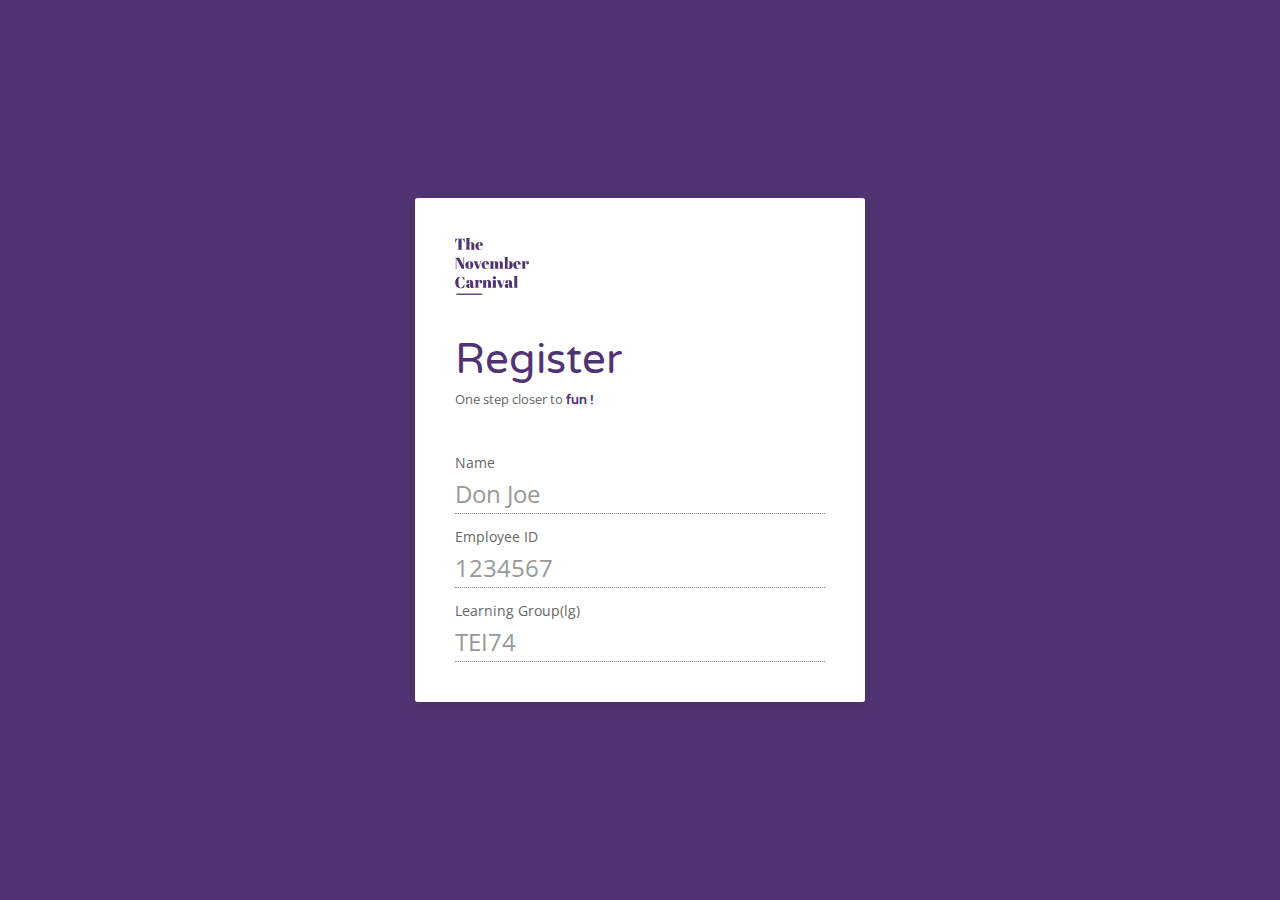
==== index.html @ 0bf536e1 "Auto-generated commit" ====
<!doctype html><html lang="en"><head><meta charset="utf-8"><title>The November Carnival</title><meta name="viewport" content="width=device-width,initial-scale=1"><link rel="manifest" href="assets/favicons/manifest.json"><link rel="apple-touch-icon" sizes="180x180" href="assets/favicons/apple-touch-icon.png"><link rel="icon" type="image/png" sizes="32x32" href="assets/favicons/favicon-32x32.png"><link rel="icon" type="image/png" sizes="16x16" href="assets/favicons/favicon-16x16.png"><link rel="mask-icon" href="assets/favicons/safari-pinned-tab.svg" color="#ffffff"><meta name="apple-mobile-web-app-title" content="The November Carnival"><meta name="application-name" content="The November Carnival"><meta name="msapplication-TileColor" content="#533879"><meta name="msapplication-TileImage" content="assets/mstile-144x144.png"><meta name="theme-color" content="#533879"><base href="./"><link href="styles.c36668cfe9233a638088.bundle.css" rel="stylesheet"/></head><body><nc-root></nc-root><script type="text/javascript" src="inline.7b912795f9f4fcc328bb.bundle.js"></script><script type="text/javascript" src="polyfills.ad37cd45a71cb38eee76.bundle.js"></script><script type="text/javascript" src="scripts.a044835e3a3e271d23a9.bundle.js"></script><script type="text/javascript" src="main.7227c321c526da7ff3a1.bundle.js"></script></body></html>
---- styles.c36668cfe9233a638088.bundle.css ----
@import url(https://fonts.googleapis.com/css?family=Open+Sans|Varela+Round);html{font-family:-apple-system,BlinkMacSystemFont,Segoe UI,Roboto,Helvetica Neue,Arial,sans-serif;font-size:16px;font-weight:400;line-height:1.5;-webkit-text-size-adjust:100%;-ms-text-size-adjust:100%;background:#fff;color:#666}body{margin:0}a{background-color:transparent;-webkit-text-decoration-skip:objects}a:active,a:hover{outline:0}.nc-link,a{color:#1e87f0;text-decoration:none;cursor:pointer}.nc-link:hover,a:hover{color:#0f6ecd;text-decoration:underline}abbr[title]{border-bottom:none;text-decoration:underline;text-decoration:underline dotted}b,strong{font-weight:inherit;font-weight:bolder}:not(pre)>code,:not(pre)>kbd,:not(pre)>samp{font-size:.875rem;font-family:Consolas,monaco,monospace;color:#f0506e;white-space:nowrap;padding:2px 6px;background:#f8f8f8}em{color:#f0506e}ins{text-decoration:none}ins,mark{background:#ffd;color:#666}q{font-style:italic}small{font-size:80%}sub,sup{font-size:75%;line-height:0;position:relative;vertical-align:baseline}sup{top:-.5em}sub{bottom:-.25em}audio,canvas,iframe,img,svg,video{vertical-align:middle}audio,canvas,img,video{max-width:100%;height:auto;box-sizing:border-box}img{border-style:none}svg:not(:root){overflow:hidden}address,dl,fieldset,figure,ol,p,pre,ul{margin:0 0 20px 0}*+address,*+dl,*+fieldset,*+figure,*+ol,*+p,*+pre,*+ul{margin-top:20px}.nc-h1,.nc-h2,.nc-h3,.nc-h4,.nc-h5,.nc-h6,h1,h2,h3,h4,h5,h6{margin:0 0 20px 0;font-family:-apple-system,BlinkMacSystemFont,Segoe UI,Roboto,Helvetica Neue,Arial,sans-serif;font-weight:400;color:#333;text-transform:none}*+.nc-h1,*+.nc-h2,*+.nc-h3,*+.nc-h4,*+.nc-h5,*+.nc-h6,*+h1,*+h2,*+h3,*+h4,*+h5,*+h6{margin-top:40px}.nc-h1,h1{font-size:2.625rem;line-height:1.2}.nc-h2,h2{font-size:2rem;line-height:1.3}.nc-h3,h3{font-size:1.5rem;line-height:1.4}.nc-h4,h4{font-size:1.25rem;line-height:1.4}.nc-h5,h5{font-size:16px;line-height:1.4}.nc-h6,h6{font-size:.875rem;line-height:1.4}ol,ul{padding-left:30px}ol>li>ol,ol>li>ul,ul>li>ol,ul>li>ul{margin:0}dt{font-weight:700}dd{margin-left:0}.nc-hr,hr{box-sizing:content-box;height:0;overflow:visible;text-align:inherit;margin:0 0 20px 0;border:0;border-top:1px solid #e5e5e5}*+.nc-hr,*+hr{margin-top:20px}address{font-style:normal}blockquote{margin:0 0 20px 0;font-size:1.25rem;line-height:1.5;font-style:italic;color:#333}*+blockquote{margin-top:20px}blockquote p:last-of-type{margin-bottom:0}blockquote footer{margin-top:10px;font-size:.875rem;line-height:1.5;color:#666}blockquote footer:before{content:"\2014   "}pre{font:.875rem/1.5 Consolas,monaco,monospace;color:#666;-moz-tab-size:4;-o-tab-size:4;tab-size:4;overflow:auto;padding:10px;border:1px solid #e5e5e5;border-radius:3px;background:#fff}pre code{font-family:Consolas,monaco,monospace}::-moz-selection{background:#39f;color:#fff;text-shadow:none}::selection{background:#39f;color:#fff;text-shadow:none}article,aside,details,figcaption,figure,footer,header,main,nav,section,summary{display:block}progress{vertical-align:baseline}[hidden],template{display:none}iframe{border:0}a,area,button,input,label,select,summary,textarea{-ms-touch-action:manipulation;touch-action:manipulation}.var-media-s:before{content:"640px"}.var-media-m:before{content:"960px"}.var-media-l:before{content:"1200px"}.var-media-xl:before{content:"1600px"}.nc-link-muted a,a.nc-link-muted{color:#999}.nc-link-muted a:hover,a.nc-link-muted:hover{color:#666}.nc-link-text a:not(:hover),a.nc-link-text:not(:hover){color:inherit!important}.nc-link-text a:hover,a.nc-link-text:hover{color:#999}.nc-link-reset a,.nc-link-reset a:hover,a.nc-link-reset,a.nc-link-reset:hover{color:inherit!important;text-decoration:none!important}.nc-heading-primary{font-size:2.625rem;line-height:1.2}@media (min-width:960px){.nc-heading-primary{font-size:3.75rem;line-height:1.1}}.nc-heading-hero{font-size:4rem;line-height:1.1}@media (min-width:640px){.nc-heading-hero{font-size:6rem;line-height:1}}@media (min-width:960px){.nc-heading-hero{font-size:8rem;line-height:1}}.nc-heading-divider{padding-bottom:10px;border-bottom:1px solid #e5e5e5}.nc-heading-bullet{position:relative}.nc-heading-bullet:before{content:"";display:inline-block;position:relative;top:-0.1em;vertical-align:middle;height:.9em;margin-right:10px;border-left:5px solid #e5e5e5}.nc-heading-line{overflow:hidden}.nc-heading-line>*{display:inline-block;position:relative}.nc-heading-line>:after,.nc-heading-line>:before{content:"";position:absolute;top:calc(50% - 0.5px);width:2000px;border-bottom:1px solid #e5e5e5}.nc-heading-line>:before{right:100%;margin-right:.6em}.nc-heading-line>:after{left:100%;margin-left:.6em}[class*=nc-divider]{border:none;margin-bottom:20px}*+[class*=nc-divider]{margin-top:20px}.nc-divider-icon{position:relative;height:20px;background-image:url("data:image/svg+xml;charset=UTF-8,%3Csvg%20width%3D%2220%22%20height%3D%2220%22%20viewBox%3D%220%200%2020%2020%22%20xmlns%3D%22http%3A%2F%2Fwww.w3.org%2F2000%2Fsvg%22%3E%0A%20%20%20%20%3Ccircle%20fill%3D%22none%22%20stroke%3D%22%23e5e5e5%22%20stroke-width%3D%222%22%20cx%3D%2210%22%20cy%3D%2210%22%20r%3D%227%22%3E%3C%2Fcircle%3E%0A%3C%2Fsvg%3E%0A");background-repeat:no-repeat;background-position:50% 50%}.nc-divider-icon:after,.nc-divider-icon:before{content:"";position:absolute;top:50%;max-width:calc(50% - 25px);border-bottom:1px solid #e5e5e5}.nc-divider-icon:before{right:calc(50% + 25px);width:100%}.nc-divider-icon:after{left:calc(50% + 25px);width:100%}.nc-divider-small{line-height:0}.nc-divider-small:after{content:"";display:inline-block;width:100px;max-width:100%;border-top:1px solid #e5e5e5;vertical-align:top}.nc-list{padding:0;list-style:none}.nc-list>li:after,.nc-list>li:before{content:"";display:table}.nc-list>li:after{clear:both}.nc-list>li>:last-child{margin-bottom:0}.nc-list ul{margin:0;padding-left:30px;list-style:none}.nc-list>li:nth-child(n+2),.nc-list>li>ul{margin-top:10px}.nc-list-divider>li:nth-child(n+2){margin-top:10px;padding-top:10px;border-top:1px solid #e5e5e5}.nc-list-striped>li{padding:10px 10px}.nc-list-striped>li:nth-of-type(odd){border-top:1px solid #e5e5e5;border-bottom:1px solid #e5e5e5;background:#f8f8f8}.nc-list-striped>li:nth-child(n+2){margin-top:0}.nc-list-bullet>li{position:relative;padding-left:calc(1.5em + 10px)}.nc-list-bullet>li:before{content:"";position:absolute;top:0;left:0;width:1.5em;height:1.5em;background-image:url("data:image/svg+xml;charset=UTF-8,%3Csvg%20width%3D%226%22%20height%3D%226%22%20viewBox%3D%220%200%206%206%22%20xmlns%3D%22http%3A%2F%2Fwww.w3.org%2F2000%2Fsvg%22%3E%0A%20%20%20%20%3Ccircle%20fill%3D%22%23666%22%20cx%3D%223%22%20cy%3D%223%22%20r%3D%223%22%3E%3C%2Fcircle%3E%0A%3C%2Fsvg%3E");background-repeat:no-repeat;background-position:50% 50%;float:left}.nc-list-large>li:nth-child(n+2),.nc-list-large>li>ul{margin-top:20px}.nc-list-large.nc-list-divider>li:nth-child(n+2){margin-top:20px;padding-top:20px}.nc-list-large.nc-list-striped>li{padding:20px 10px}.nc-list-large.nc-list-striped>li:nth-of-type(odd){border-top:1px solid #e5e5e5;border-bottom:1px solid #e5e5e5}.nc-list-large.nc-list-striped>li:nth-child(n+2){margin-top:0}.nc-description-list>dt{color:#333;font-size:.875rem;font-weight:400;text-transform:uppercase}.nc-description-list>dt:nth-child(n+2){margin-top:20px}.nc-description-list-divider>dt:nth-child(n+2){margin-top:20px;padding-top:20px;border-top:1px solid #e5e5e5}.nc-table{border-collapse:collapse;border-spacing:0;width:100%;margin-bottom:20px}*+.nc-table{margin-top:20px}.nc-table th{padding:16px 12px;text-align:left;vertical-align:bottom;font-size:.875rem;font-weight:400;color:#999;text-transform:uppercase}.nc-table td{padding:16px 12px;vertical-align:top}.nc-table td>:last-child{margin-bottom:0}.nc-table tfoot{font-size:.875rem}.nc-table caption{font-size:.875rem;text-align:left;color:#999}.nc-table>tr.nc-active,.nc-table tbody tr.nc-active{background:#ffd}.nc-table-middle,.nc-table-middle td{vertical-align:middle!important}.nc-table-divider>:first-child>tr:not(:first-child),.nc-table-divider>:not(:first-child)>tr,.nc-table-divider>tr:not(:first-child){border-top:1px solid #e5e5e5}.nc-table-striped>tr:nth-of-type(odd),.nc-table-striped tbody tr:nth-of-type(odd){background:#f8f8f8;border-top:1px solid #e5e5e5;border-bottom:1px solid #e5e5e5}.nc-table-hover>tr:hover,.nc-table-hover tbody tr:hover{background:#ffd}.nc-table-small td,.nc-table-small th{padding:10px 12px}.nc-table-justify td:first-child,.nc-table-justify th:first-child{padding-left:0}.nc-table-justify td:last-child,.nc-table-justify th:last-child{padding-right:0}.nc-table-shrink{width:1px}.nc-table-expand{min-width:300px}.nc-table-link{padding:0!important}.nc-table-link>a{display:block;padding:16px 12px}.nc-table-small .nc-table-link>a{padding:10px 12px}@media (max-width:959px){.nc-table-responsive,.nc-table-responsive tbody,.nc-table-responsive td,.nc-table-responsive th,.nc-table-responsive tr{display:block}.nc-table-responsive thead{display:none}.nc-table-responsive td,.nc-table-responsive th{width:auto!important;max-width:none!important;min-width:0!important;overflow:visible!important;white-space:normal!important}.nc-table-responsive .nc-table-link:not(:first-child)>a,.nc-table-responsive td:not(:first-child):not(.nc-table-link),.nc-table-responsive th:not(:first-child):not(.nc-table-link){padding-top:5px!important}.nc-table-responsive .nc-table-link:not(:last-child)>a,.nc-table-responsive td:not(:last-child):not(.nc-table-link),.nc-table-responsive th:not(:last-child):not(.nc-table-link){padding-bottom:5px!important}.nc-table-justify.nc-table-responsive td,.nc-table-justify.nc-table-responsive th{padding-left:0;padding-right:0}}.nc-table tbody tr{transition:background-color .1s linear}.nc-icon{margin:0;border:none;border-radius:0;overflow:visible;font:inherit;color:inherit;text-transform:none;padding:0;background-color:transparent;display:inline-block;fill:currentcolor;line-height:0}button.nc-icon:not(:disabled){cursor:pointer}.nc-icon::-moz-focus-inner{border:0;padding:0}.nc-icon [FILL*="#"]:not(.nc-preserve),.nc-icon [fill*="#"]:not(.nc-preserve){fill:currentcolor}.nc-icon [STROKE*="#"]:not(.nc-preserve),.nc-icon [stroke*="#"]:not(.nc-preserve){stroke:currentcolor}.nc-icon>*{-webkit-transform:translate(0);transform:translate(0)}.nc-icon-image{width:20px;height:20px;background-position:50% 50%;background-repeat:no-repeat;background-size:contain;vertical-align:middle}.nc-icon-link{color:#999}.nc-icon-link:focus,.nc-icon-link:hover{color:#666;outline:0}.nc-active>.nc-icon-link,.nc-icon-link:active{color:#595959}.nc-icon-button{box-sizing:border-box;width:36px;height:36px;border-radius:500px;background:#f8f8f8;color:#999;vertical-align:middle;display:-ms-inline-flexbox;display:-webkit-inline-box;display:inline-flex;-ms-flex-pack:center;-webkit-box-pack:center;justify-content:center;-ms-flex-align:center;-webkit-box-align:center;align-items:center;transition:.1s ease-in-out;transition-property:color,background-color}.nc-icon-button:focus,.nc-icon-button:hover{background-color:#ebebeb;color:#666;outline:0}.nc-active>.nc-icon-button,.nc-icon-button:active{background-color:#dfdfdf;color:#666}.nc-range{box-sizing:border-box;margin:0;vertical-align:middle;max-width:100%;width:100%;-webkit-appearance:none;background:0 0;padding:0}.nc-range:focus{outline:0}.nc-range::-moz-focus-outer{border:none}.nc-range::-ms-track{height:15px;background:0 0;border-color:transparent;color:transparent}.nc-range:not(:disabled)::-webkit-slider-thumb{cursor:pointer}.nc-range:not(:disabled)::-moz-range-thumb{cursor:pointer}.nc-range:not(:disabled)::-ms-thumb{cursor:pointer}.nc-range::-webkit-slider-thumb{-webkit-appearance:none;margin-top:-7px;height:15px;width:15px;border-radius:500px;background:#fff;border:1px solid #ccc}.nc-range::-moz-range-thumb{border:none;height:15px;width:15px;border-radius:500px;background:#fff;border:1px solid #ccc}.nc-range::-ms-thumb{margin-top:0;border:none;height:15px;width:15px;border-radius:500px;background:#fff;border:1px solid #ccc}.nc-range::-ms-tooltip{display:none}.nc-range::-webkit-slider-runnable-track{height:3px;background:#ebebeb;border-radius:500px}.nc-range:active::-webkit-slider-runnable-track,.nc-range:focus::-webkit-slider-runnable-track{background:#d2d2d2}.nc-range::-moz-range-track{height:3px;background:#ebebeb;border-radius:500px}.nc-range:focus::-moz-range-track{background:#d2d2d2}.nc-range::-ms-fill-lower,.nc-range::-ms-fill-upper{height:3px;background:#ebebeb;border-radius:500px}.nc-range:focus::-ms-fill-lower,.nc-range:focus::-ms-fill-upper{background:#d2d2d2}.nc-checkbox,.nc-input,.nc-radio,.nc-select,.nc-textarea{box-sizing:border-box;margin:0;border-radius:0;font:inherit}.nc-input{overflow:visible}.nc-select{text-transform:none}.nc-select optgroup{font:inherit;font-weight:700}.nc-textarea{overflow:auto}.nc-input[type=search]::-webkit-search-cancel-button,.nc-input[type=search]::-webkit-search-decoration{-webkit-appearance:none}.nc-input[type=number]::-webkit-inner-spin-button,.nc-input[type=number]::-webkit-outer-spin-button{height:auto}.nc-input::-moz-placeholder,.nc-textarea::-moz-placeholder{opacity:1}.nc-checkbox,.nc-radio{padding:0}.nc-checkbox:not(:disabled),.nc-radio:not(:disabled){cursor:pointer}.nc-fieldset{border:none;margin:0;padding:0}.nc-input,.nc-textarea{-webkit-appearance:none}.nc-input,.nc-select,.nc-textarea{max-width:100%;width:100%;border:0 none;padding:0 10px;background:#fff;color:#666;border:1px solid #e5e5e5;transition:.2s ease-in-out;transition-property:color,background-color,border}.nc-input,.nc-select:not([multiple]):not([size]){height:40px;vertical-align:middle;display:inline-block}.nc-input:not(input),.nc-select:not(select){line-height:38px}.nc-select[multiple],.nc-select[size],.nc-textarea{padding-top:4px;padding-bottom:4px;vertical-align:top}.nc-input:focus,.nc-select:focus,.nc-textarea:focus{outline:0;background-color:#fff;color:#666;border-color:#1e87f0}.nc-input:disabled,.nc-select:disabled,.nc-textarea:disabled{background-color:#f8f8f8;color:#999;border-color:#e5e5e5}.nc-input:-ms-input-placeholder{color:#999!important}.nc-input::-moz-placeholder{color:#999}.nc-input::-webkit-input-placeholder{color:#999}.nc-textarea:-ms-input-placeholder{color:#999!important}.nc-textarea::-moz-placeholder{color:#999}.nc-textarea::-webkit-input-placeholder{color:#999}.nc-form-small{font-size:.875rem}.nc-form-small:not(textarea):not([multiple]):not([size]){height:30px;padding-left:8px;padding-right:8px}.nc-form-small:not(select):not(input):not(textarea){line-height:28px}.nc-form-large{font-size:1.25rem}.nc-form-large:not(textarea):not([multiple]):not([size]){height:55px;padding-left:12px;padding-right:12px}.nc-form-large:not(select):not(input):not(textarea){line-height:53px}.nc-form-danger,.nc-form-danger:focus{color:#f0506e;border-color:#f0506e}.nc-form-success,.nc-form-success:focus{color:#32d296;border-color:#32d296}.nc-form-blank{background:0 0;border-color:transparent}.nc-form-blank:focus{border-color:#e5e5e5;border-style:dashed}input.nc-form-width-xsmall{width:50px}select.nc-form-width-xsmall{width:75px}.nc-form-width-small{width:130px}.nc-form-width-medium{width:200px}.nc-form-width-large{width:500px}.nc-select:not([multiple]):not([size]){-webkit-appearance:none;-moz-appearance:none;padding-right:20px;background-image:url("data:image/svg+xml;charset=UTF-8,%3Csvg%20width%3D%2224%22%20height%3D%2216%22%20viewBox%3D%220%200%2024%2016%22%20xmlns%3D%22http%3A%2F%2Fwww.w3.org%2F2000%2Fsvg%22%3E%0A%20%20%20%20%3Cpolygon%20fill%3D%22%23666%22%20points%3D%2212%201%209%206%2015%206%22%3E%3C%2Fpolygon%3E%0A%20%20%20%20%3Cpolygon%20fill%3D%22%23666%22%20points%3D%2212%2013%209%208%2015%208%22%3E%3C%2Fpolygon%3E%0A%3C%2Fsvg%3E%0A");background-repeat:no-repeat;background-position:100% 50%}.nc-select:not([multiple]):not([size])::-ms-expand{display:none}.nc-select:not([multiple]):not([size]):disabled{background-image:url("data:image/svg+xml;charset=UTF-8,%3Csvg%20width%3D%2224%22%20height%3D%2216%22%20viewBox%3D%220%200%2024%2016%22%20xmlns%3D%22http%3A%2F%2Fwww.w3.org%2F2000%2Fsvg%22%3E%0A%20%20%20%20%3Cpolygon%20fill%3D%22%23999%22%20points%3D%2212%201%209%206%2015%206%22%3E%3C%2Fpolygon%3E%0A%20%20%20%20%3Cpolygon%20fill%3D%22%23999%22%20points%3D%2212%2013%209%208%2015%208%22%3E%3C%2Fpolygon%3E%0A%3C%2Fsvg%3E%0A")}.nc-checkbox,.nc-radio{display:inline-block;height:16px;width:16px;overflow:hidden;margin-top:-4px;vertical-align:middle;-webkit-appearance:none;-moz-appearance:none;background-color:transparent;background-repeat:no-repeat;background-position:50% 50%;border:1px solid #ccc;transition:.2s ease-in-out;transition-property:background-color,border}.nc-radio{border-radius:50%}.nc-checkbox:focus,.nc-radio:focus{outline:0;border-color:#1e87f0}.nc-checkbox:checked,.nc-checkbox:indeterminate,.nc-radio:checked{background-color:#1e87f0;border-color:transparent}.nc-checkbox:checked:focus,.nc-checkbox:indeterminate:focus,.nc-radio:checked:focus{background-color:#0e6dcd}.nc-radio:checked{background-image:url("data:image/svg+xml;charset=UTF-8,%3Csvg%20width%3D%2216%22%20height%3D%2216%22%20viewBox%3D%220%200%2016%2016%22%20xmlns%3D%22http%3A%2F%2Fwww.w3.org%2F2000%2Fsvg%22%3E%0A%20%20%20%20%3Ccircle%20fill%3D%22%23fff%22%20cx%3D%228%22%20cy%3D%228%22%20r%3D%222%22%3E%3C%2Fcircle%3E%0A%3C%2Fsvg%3E")}.nc-checkbox:checked{background-image:url("data:image/svg+xml;charset=UTF-8,%3Csvg%20width%3D%2214%22%20height%3D%2211%22%20viewBox%3D%220%200%2014%2011%22%20xmlns%3D%22http%3A%2F%2Fwww.w3.org%2F2000%2Fsvg%22%3E%0A%20%20%20%20%3Cpolygon%20fill%3D%22%23fff%22%20points%3D%2212%201%205%207.5%202%205%201%205.5%205%2010%2013%201.5%22%2F%3E%0A%3C%2Fsvg%3E")}.nc-checkbox:indeterminate{background-image:url("data:image/svg+xml;charset=UTF-8,%3Csvg%20width%3D%2216%22%20height%3D%2216%22%20viewBox%3D%220%200%2016%2016%22%20xmlns%3D%22http%3A%2F%2Fwww.w3.org%2F2000%2Fsvg%22%3E%0A%20%20%20%20%3Crect%20fill%3D%22%23fff%22%20x%3D%223%22%20y%3D%228%22%20width%3D%2210%22%20height%3D%221%22%3E%3C%2Frect%3E%0A%3C%2Fsvg%3E")}.nc-checkbox:disabled,.nc-radio:disabled{background-color:#f8f8f8;border-color:#e5e5e5}.nc-radio:disabled:checked{background-image:url("data:image/svg+xml;charset=UTF-8,%3Csvg%20width%3D%2216%22%20height%3D%2216%22%20viewBox%3D%220%200%2016%2016%22%20xmlns%3D%22http%3A%2F%2Fwww.w3.org%2F2000%2Fsvg%22%3E%0A%20%20%20%20%3Ccircle%20fill%3D%22%23999%22%20cx%3D%228%22%20cy%3D%228%22%20r%3D%222%22%3E%3C%2Fcircle%3E%0A%3C%2Fsvg%3E")}.nc-checkbox:disabled:checked{background-image:url("data:image/svg+xml;charset=UTF-8,%3Csvg%20width%3D%2214%22%20height%3D%2211%22%20viewBox%3D%220%200%2014%2011%22%20xmlns%3D%22http%3A%2F%2Fwww.w3.org%2F2000%2Fsvg%22%3E%0A%20%20%20%20%3Cpolygon%20fill%3D%22%23999%22%20points%3D%2212%201%205%207.5%202%205%201%205.5%205%2010%2013%201.5%22%2F%3E%0A%3C%2Fsvg%3E")}.nc-checkbox:disabled:indeterminate{background-image:url("data:image/svg+xml;charset=UTF-8,%3Csvg%20width%3D%2216%22%20height%3D%2216%22%20viewBox%3D%220%200%2016%2016%22%20xmlns%3D%22http%3A%2F%2Fwww.w3.org%2F2000%2Fsvg%22%3E%0A%20%20%20%20%3Crect%20fill%3D%22%23999%22%20x%3D%223%22%20y%3D%228%22%20width%3D%2210%22%20height%3D%221%22%3E%3C%2Frect%3E%0A%3C%2Fsvg%3E")}.nc-legend{width:100%;color:inherit;padding:0;font-size:1.5rem;line-height:1.4}.nc-form-custom{display:inline-block;position:relative;max-width:100%;vertical-align:middle}.nc-form-custom input[type=file],.nc-form-custom select{position:absolute;top:0;z-index:1;width:100%;height:100%;left:0;-webkit-appearance:none;opacity:0;cursor:pointer}.nc-form-custom input[type=file]{font-size:500px;overflow:hidden}.nc-form-label{color:#333;font-size:.875rem}.nc-form-stacked .nc-form-label{display:block;margin-bottom:5px}@media (max-width:959px){.nc-form-horizontal .nc-form-label{display:block;margin-bottom:5px}}@media (min-width:960px){.nc-form-horizontal .nc-form-label{width:200px;margin-top:7px;float:left}.nc-form-horizontal .nc-form-controls{margin-left:215px}.nc-form-horizontal .nc-form-controls-text{padding-top:7px}}.nc-form-icon{position:absolute;top:0;bottom:0;left:0;width:40px;display:-ms-inline-flexbox;display:-webkit-inline-box;display:inline-flex;-ms-flex-pack:center;-webkit-box-pack:center;justify-content:center;-ms-flex-align:center;-webkit-box-align:center;align-items:center;color:#999}.nc-form-icon:hover{color:#666}.nc-form-icon:not(a):not(button):not(input){pointer-events:none}.nc-form-icon:not(.nc-form-icon-flip)+.nc-input{padding-left:40px}.nc-form-icon-flip{right:0;left:auto}.nc-form-icon-flip+.nc-input{padding-right:40px}.nc-button{margin:0;border:none;border-radius:0;overflow:visible;font:inherit;color:inherit;text-transform:none;display:inline-block;box-sizing:border-box;padding:0 30px;vertical-align:middle;font-size:.875rem;line-height:38px;text-align:center;text-decoration:none;text-transform:uppercase;transition:.1s ease-in-out;transition-property:color,background-color,border-color}.nc-button:not(:disabled){cursor:pointer}.nc-button::-moz-focus-inner{border:0;padding:0}.nc-button:hover{text-decoration:none}.nc-button:focus{outline:0}.nc-button-default{background-color:transparent;color:#333;border:1px solid #e5e5e5}.nc-button-default:focus,.nc-button-default:hover{background-color:transparent;color:#333;border-color:#b2b2b2}.nc-button-default.nc-active,.nc-button-default:active{background-color:transparent;color:#333;border-color:#999}.nc-button-primary{background-color:#1e87f0;color:#fff;border:1px solid transparent}.nc-button-primary:focus,.nc-button-primary:hover{background-color:#0f7ae5;color:#fff}.nc-button-primary.nc-active,.nc-button-primary:active{background-color:#0e6dcd;color:#fff}.nc-button-secondary{background-color:#222;color:#fff;border:1px solid transparent}.nc-button-secondary:focus,.nc-button-secondary:hover{background-color:#151515;color:#fff}.nc-button-secondary.nc-active,.nc-button-secondary:active{background-color:#080808;color:#fff}.nc-button-danger{background-color:#f0506e;color:#fff;border:1px solid transparent}.nc-button-danger:focus,.nc-button-danger:hover{background-color:#ee395b;color:#fff}.nc-button-danger.nc-active,.nc-button-danger:active{background-color:#ec2147;color:#fff}.nc-button-danger:disabled,.nc-button-default:disabled,.nc-button-primary:disabled,.nc-button-secondary:disabled{background-color:transparent;color:#999;border-color:#e5e5e5}.nc-button-small{padding:0 15px;line-height:28px;font-size:.875rem}.nc-button-large{padding:0 40px;line-height:53px;font-size:.875rem}.nc-button-text{padding:0;line-height:1.5;background:0 0;color:#333;position:relative}.nc-button-text:before{content:"";position:absolute;bottom:0;left:0;right:100%;border-bottom:1px solid #333;transition:right .3s ease-out}.nc-button-text:focus,.nc-button-text:hover{color:#333}.nc-button-text:focus:before,.nc-button-text:hover:before{right:0}.nc-button-text:disabled{color:#999}.nc-button-text:disabled:before{display:none}.nc-button-link{padding:0;line-height:1.5;background:0 0;color:#1e87f0}.nc-button-link:focus,.nc-button-link:hover{color:#0f6ecd;text-decoration:underline}.nc-button-link:disabled{color:#999;text-decoration:none}.nc-button-group{display:-ms-inline-flexbox;display:-webkit-inline-box;display:inline-flex;vertical-align:middle;position:relative}.nc-button-group>.nc-button:nth-child(n+2),.nc-button-group>div:nth-child(n+2) .nc-button{margin-left:-1px}.nc-button-group .nc-button.nc-active,.nc-button-group .nc-button:active,.nc-button-group .nc-button:focus,.nc-button-group .nc-button:hover{position:relative;z-index:1}.nc-section{box-sizing:border-box;padding-top:40px;padding-bottom:40px}@media (min-width:960px){.nc-section{padding-top:70px;padding-bottom:70px}}.nc-section:after,.nc-section:before{content:"";display:table}.nc-section:after{clear:both}.nc-section>:last-child{margin-bottom:0}.nc-section-xsmall{padding-top:20px;padding-bottom:20px}.nc-section-small{padding-top:40px;padding-bottom:40px}.nc-section-large{padding-top:70px;padding-bottom:70px}@media (min-width:960px){.nc-section-large{padding-top:140px;padding-bottom:140px}}.nc-section-xlarge{padding-top:140px;padding-bottom:140px}@media (min-width:960px){.nc-section-xlarge{padding-top:210px;padding-bottom:210px}}.nc-section-default{background:#fff}.nc-section-muted{background:#f8f8f8}.nc-section-primary{background:#1e87f0}.nc-section-secondary{background:#222}.nc-container{box-sizing:content-box;max-width:1200px;margin-left:auto;margin-right:auto;padding-left:15px;padding-right:15px}@media (min-width:640px){.nc-container{padding-left:30px;padding-right:30px}}@media (min-width:960px){.nc-container{padding-left:40px;padding-right:40px}}.nc-container:after,.nc-container:before{content:"";display:table}.nc-container:after{clear:both}.nc-container>:last-child{margin-bottom:0}.nc-container .nc-container{padding-left:0;padding-right:0}.nc-container-small{max-width:900px}.nc-container-large{max-width:1600px}.nc-container-expand{max-width:none}.nc-grid{display:-ms-flexbox;display:-webkit-box;display:flex;-ms-flex-wrap:wrap;flex-wrap:wrap;margin:0;padding:0;list-style:none}.nc-grid>*{margin:0}.nc-grid>*>:last-child{margin-bottom:0}.nc-grid{margin-left:-30px}.nc-grid>*{padding-left:30px}*+.nc-grid-margin,.nc-grid+.nc-grid,.nc-grid>.nc-grid-margin{margin-top:30px}@media (min-width:1200px){.nc-grid{margin-left:-40px}.nc-grid>*{padding-left:40px}*+.nc-grid-margin,.nc-grid+.nc-grid,.nc-grid>.nc-grid-margin{margin-top:40px}}.nc-grid-small{margin-left:-15px}.nc-grid-small>*{padding-left:15px}*+.nc-grid-margin-small,.nc-grid+.nc-grid-small,.nc-grid-small>.nc-grid-margin{margin-top:15px}.nc-grid-medium{margin-left:-30px}.nc-grid-medium>*{padding-left:30px}*+.nc-grid-margin-medium,.nc-grid+.nc-grid-medium,.nc-grid-medium>.nc-grid-margin{margin-top:30px}.nc-grid-large{margin-left:-40px}.nc-grid-large>*{padding-left:40px}*+.nc-grid-margin-large,.nc-grid+.nc-grid-large,.nc-grid-large>.nc-grid-margin{margin-top:40px}@media (min-width:1200px){.nc-grid-large{margin-left:-70px}.nc-grid-large>*{padding-left:70px}*+.nc-grid-margin-large,.nc-grid+.nc-grid-large,.nc-grid-large>.nc-grid-margin{margin-top:70px}}.nc-grid-collapse{margin-left:0}.nc-grid-collapse>*{padding-left:0}.nc-grid+.nc-grid-collapse,.nc-grid-collapse>.nc-grid-margin{margin-top:0}.nc-grid-divider>*{position:relative}.nc-grid-divider>:not(.nc-first-column):before{content:"";position:absolute;top:0;bottom:0;border-left:1px solid #e5e5e5}.nc-grid-divider.nc-grid-stack>.nc-grid-margin:before{content:"";position:absolute;left:0;right:0;border-top:1px solid #e5e5e5}.nc-grid-divider{margin-left:-60px}.nc-grid-divider>*{padding-left:60px}.nc-grid-divider>:not(.nc-first-column):before{left:30px}.nc-grid-divider.nc-grid-stack>.nc-grid-margin{margin-top:60px}.nc-grid-divider.nc-grid-stack>.nc-grid-margin:before{top:-30px;left:60px}@media (min-width:1200px){.nc-grid-divider{margin-left:-80px}.nc-grid-divider>*{padding-left:80px}.nc-grid-divider>:not(.nc-first-column):before{left:40px}.nc-grid-divider.nc-grid-stack>.nc-grid-margin{margin-top:80px}.nc-grid-divider.nc-grid-stack>.nc-grid-margin:before{top:-40px;left:80px}}.nc-grid-divider.nc-grid-small{margin-left:-30px}.nc-grid-divider.nc-grid-small>*{padding-left:30px}.nc-grid-divider.nc-grid-small>:not(.nc-first-column):before{left:15px}.nc-grid-divider.nc-grid-small.nc-grid-stack>.nc-grid-margin{margin-top:30px}.nc-grid-divider.nc-grid-small.nc-grid-stack>.nc-grid-margin:before{top:-15px;left:30px}.nc-grid-divider.nc-grid-medium{margin-left:-60px}.nc-grid-divider.nc-grid-medium>*{padding-left:60px}.nc-grid-divider.nc-grid-medium>:not(.nc-first-column):before{left:30px}.nc-grid-divider.nc-grid-medium.nc-grid-stack>.nc-grid-margin{margin-top:60px}.nc-grid-divider.nc-grid-medium.nc-grid-stack>.nc-grid-margin:before{top:-30px;left:60px}.nc-grid-divider.nc-grid-large{margin-left:-80px}.nc-grid-divider.nc-grid-large>*{padding-left:80px}.nc-grid-divider.nc-grid-large>:not(.nc-first-column):before{left:40px}.nc-grid-divider.nc-grid-large.nc-grid-stack>.nc-grid-margin{margin-top:80px}.nc-grid-divider.nc-grid-large.nc-grid-stack>.nc-grid-margin:before{top:-40px;left:80px}@media (min-width:1200px){.nc-grid-divider.nc-grid-large{margin-left:-140px}.nc-grid-divider.nc-grid-large>*{padding-left:140px}.nc-grid-divider.nc-grid-large>:not(.nc-first-column):before{left:70px}.nc-grid-divider.nc-grid-large.nc-grid-stack>.nc-grid-margin{margin-top:140px}.nc-grid-divider.nc-grid-large.nc-grid-stack>.nc-grid-margin:before{top:-70px;left:140px}}.nc-grid-item-match,.nc-grid-match>*{display:-ms-flexbox;display:-webkit-box;display:flex;-ms-flex-wrap:wrap;flex-wrap:wrap}.nc-grid-item-match>:not([class*=nc-width]),.nc-grid-match>*>:not([class*=nc-width]){box-sizing:border-box;width:100%;-ms-flex:auto;-webkit-box-flex:1;flex:auto}.nc-tile{position:relative;box-sizing:border-box;padding-left:15px;padding-right:15px;padding-top:40px;padding-bottom:40px}@media (min-width:640px){.nc-tile{padding-left:30px;padding-right:30px}}@media (min-width:960px){.nc-tile{padding-left:40px;padding-right:40px;padding-top:70px;padding-bottom:70px}}.nc-tile:after,.nc-tile:before{content:"";display:table}.nc-tile:after{clear:both}.nc-tile>:last-child{margin-bottom:0}.nc-tile-xsmall{padding-top:20px;padding-bottom:20px}.nc-tile-small{padding-top:40px;padding-bottom:40px}.nc-tile-large{padding-top:70px;padding-bottom:70px}@media (min-width:960px){.nc-tile-large{padding-top:140px;padding-bottom:140px}}.nc-tile-xlarge{padding-top:140px;padding-bottom:140px}@media (min-width:960px){.nc-tile-xlarge{padding-top:210px;padding-bottom:210px}}.nc-tile-default{background:#fff}.nc-tile-muted{background:#f8f8f8}.nc-tile-primary{background:#1e87f0}.nc-tile-secondary{background:#222}.nc-card{position:relative;box-sizing:border-box;transition:box-shadow .1s ease-in-out}.nc-card-body{padding:30px 30px}.nc-card-footer,.nc-card-header{padding:15px 30px}@media (min-width:1200px){.nc-card-body{padding:40px 40px}.nc-card-footer,.nc-card-header{padding:20px 40px}}.nc-card-body:after,.nc-card-body:before,.nc-card-footer:after,.nc-card-footer:before,.nc-card-header:after,.nc-card-header:before{content:"";display:table}.nc-card-body:after,.nc-card-footer:after,.nc-card-header:after{clear:both}.nc-card-body>:last-child,.nc-card-footer>:last-child,.nc-card-header>:last-child{margin-bottom:0}.nc-card-title{font-size:1.5rem;line-height:1.4}.nc-card-badge{position:absolute;top:30px;right:30px;z-index:1}.nc-card-badge:first-child+*{margin-top:0}.nc-card-hover:not(.nc-card-default):not(.nc-card-primary):not(.nc-card-secondary):hover{background:#fff;box-shadow:0 14px 25px rgba(0,0,0,.16)}.nc-card-default{background:#fff;color:#666;box-shadow:0 5px 15px rgba(0,0,0,.08)}.nc-card-default .nc-card-title{color:#333}.nc-card-default.nc-card-hover:hover{background-color:#fff;box-shadow:0 14px 25px rgba(0,0,0,.16)}.nc-card-default .nc-card-header{border-bottom:1px solid #e5e5e5}.nc-card-default .nc-card-footer{border-top:1px solid #e5e5e5}.nc-card-primary{background:#1e87f0;color:#fff;box-shadow:0 5px 15px rgba(0,0,0,.08)}.nc-card-primary .nc-card-title{color:#fff}.nc-card-primary.nc-card-hover:hover{background-color:#1e87f0;box-shadow:0 14px 25px rgba(0,0,0,.16)}.nc-card-secondary{background:#222;color:#fff;box-shadow:0 5px 15px rgba(0,0,0,.08)}.nc-card-secondary .nc-card-title{color:#fff}.nc-card-secondary.nc-card-hover:hover{background-color:#222;box-shadow:0 14px 25px rgba(0,0,0,.16)}.nc-card-small.nc-card-body,.nc-card-small .nc-card-body{padding:20px 20px}.nc-card-small .nc-card-footer,.nc-card-small .nc-card-header{padding:13px 20px}@media (min-width:1200px){.nc-card-large.nc-card-body,.nc-card-large .nc-card-body{padding:70px 70px}.nc-card-large .nc-card-footer,.nc-card-large .nc-card-header{padding:35px 70px}}.nc-card-body .nc-nav-default{margin:-15px -30px}.nc-card-title+.nc-nav-default{margin-top:0}.nc-card-body .nc-nav-default .nc-nav-divider,.nc-card-body .nc-nav-default .nc-nav-header,.nc-card-body .nc-nav-default>li>a{padding-left:30px;padding-right:30px}.nc-card-body .nc-nav-default .nc-nav-sub{padding-left:45px}@media (min-width:1200px){.nc-card-body .nc-nav-default{margin:-25px -40px}.nc-card-title+.nc-nav-default{margin-top:0}.nc-card-body .nc-nav-default .nc-nav-divider,.nc-card-body .nc-nav-default .nc-nav-header,.nc-card-body .nc-nav-default>li>a{padding-left:40px;padding-right:40px}.nc-card-body .nc-nav-default .nc-nav-sub{padding-left:55px}}.nc-card-small .nc-nav-default{margin:-5px -20px}.nc-card-small .nc-card-title+.nc-nav-default{margin-top:0}.nc-card-small .nc-nav-default .nc-nav-divider,.nc-card-small .nc-nav-default .nc-nav-header,.nc-card-small .nc-nav-default>li>a{padding-left:20px;padding-right:20px}.nc-card-small .nc-nav-default .nc-nav-sub{padding-left:35px}@media (min-width:1200px){.nc-card-large .nc-nav-default{margin:-55px -70px}.nc-card-large .nc-card-title+.nc-nav-default{margin-top:0}}.nc-close{color:#999;transition:.1s ease-in-out;transition-property:color,opacity}.nc-close:focus,.nc-close:hover{color:#666;outline:0}.nc-spinner>*{-webkit-animation:nc-spinner-rotate 1.4s linear infinite;animation:nc-spinner-rotate 1.4s linear infinite}@-webkit-keyframes nc-spinner-rotate{0%{-webkit-transform:rotate(0)}to{-webkit-transform:rotate(270deg)}}@keyframes nc-spinner-rotate{0%{-webkit-transform:rotate(0);transform:rotate(0)}to{-webkit-transform:rotate(270deg);transform:rotate(270deg)}}.nc-spinner>*>*{stroke-dasharray:88px;stroke-dashoffset:0;-webkit-transform-origin:center;transform-origin:center;-webkit-animation:nc-spinner-dash 1.4s ease-in-out infinite;animation:nc-spinner-dash 1.4s ease-in-out infinite;stroke-width:1;stroke-linecap:round}@-webkit-keyframes nc-spinner-dash{0%{stroke-dashoffset:88px}50%{stroke-dashoffset:22px;-webkit-transform:rotate(135deg)}to{stroke-dashoffset:88px;-webkit-transform:rotate(450deg)}}@keyframes nc-spinner-dash{0%{stroke-dashoffset:88px}50%{stroke-dashoffset:22px;-webkit-transform:rotate(135deg);transform:rotate(135deg)}to{stroke-dashoffset:88px;-webkit-transform:rotate(450deg);transform:rotate(450deg)}}.nc-totop{padding:5px;color:#999;transition:color .1s ease-in-out}.nc-totop:focus,.nc-totop:hover{color:#666;outline:0}.nc-totop:active{color:#333}.nc-marker{padding:5px;background:#222;color:#fff;border-radius:500px}.nc-marker:focus,.nc-marker:hover{color:#fff;outline:0}.nc-alert{position:relative;margin-bottom:20px;padding:15px 29px 15px 15px;background:#f8f8f8;color:#666}*+.nc-alert{margin-top:20px}.nc-alert>:last-child{margin-bottom:0}.nc-alert-close{position:absolute;top:20px;right:15px;color:inherit;opacity:.4}.nc-alert-close:first-child+*{margin-top:0}.nc-alert-close:focus,.nc-alert-close:hover{color:inherit;opacity:.8}.nc-alert-primary{background:#d8eafc;color:#1e87f0}.nc-alert-success{background:#edfbf6;color:#32d296}.nc-alert-warning{background:#fff6ee;color:#faa05a}.nc-alert-danger{background:#fef4f6;color:#f0506e}.nc-alert h1,.nc-alert h2,.nc-alert h3,.nc-alert h4,.nc-alert h5,.nc-alert h6{color:inherit}.nc-alert a:not([class]),.nc-alert a:not([class]):hover{color:inherit;text-decoration:underline}.nc-badge{box-sizing:border-box;min-width:22px;height:22px;line-height:22px;padding:0 5px;border-radius:500px;vertical-align:middle;background:#1e87f0;color:#fff;font-size:.875rem;display:-ms-inline-flexbox;display:-webkit-inline-box;display:inline-flex;-ms-flex-pack:center;-webkit-box-pack:center;justify-content:center;-ms-flex-align:center;-webkit-box-align:center;align-items:center}.nc-badge:focus,.nc-badge:hover{color:#fff;text-decoration:none;outline:0}.nc-label{display:inline-block;padding:0 10px;background:#1e87f0;line-height:1.5;font-size:.875rem;color:#fff;vertical-align:middle;white-space:nowrap;border-radius:2px;text-transform:uppercase}.nc-label-success{background-color:#32d296;color:#fff}.nc-label-warning{background-color:#faa05a;color:#fff}.nc-label-danger{background-color:#f0506e;color:#fff}.nc-overlay{padding:30px 30px}.nc-overlay>:last-child{margin-bottom:0}.nc-overlay-default{background:hsla(0,0%,100%,.8)}.nc-overlay-primary{background:rgba(34,34,34,.8)}.nc-article:after,.nc-article:before{content:"";display:table}.nc-article:after{clear:both}.nc-article>:last-child{margin-bottom:0}.nc-article+.nc-article{margin-top:70px}.nc-article-title{font-size:2.625rem;line-height:1.2}.nc-article-meta{font-size:.875rem;line-height:1.4;color:#999}.nc-article-meta a{color:#999}.nc-article-meta a:hover{color:#666;text-decoration:none}.nc-comment-header{margin-bottom:20px}.nc-comment-body:after,.nc-comment-body:before,.nc-comment-header:after,.nc-comment-header:before{content:"";display:table}.nc-comment-body:after,.nc-comment-header:after{clear:both}.nc-comment-body>:last-child,.nc-comment-header>:last-child{margin-bottom:0}.nc-comment-title{font-size:1.25rem;line-height:1.4}.nc-comment-meta{font-size:.875rem;line-height:1.4;color:#999}.nc-comment-list{padding:0;list-style:none}.nc-comment-list>:nth-child(n+2){margin-top:70px}.nc-comment-list .nc-comment~ul{margin:70px 0 0 0;padding-left:30px;list-style:none}@media (min-width:960px){.nc-comment-list .nc-comment~ul{padding-left:100px}}.nc-comment-list .nc-comment~ul>:nth-child(n+2){margin-top:70px}.nc-comment-primary{padding:30px;background-color:#f8f8f8}.nc-search{display:inline-block;position:relative;max-width:100%;margin:0}.nc-search-input::-webkit-search-cancel-button,.nc-search-input::-webkit-search-decoration{-webkit-appearance:none}.nc-search-input::-moz-placeholder{opacity:1}.nc-search-input{box-sizing:border-box;margin:0;border-radius:0;font:inherit;overflow:visible;-webkit-appearance:none;vertical-align:middle;width:100%;border:none;color:#666}.nc-search-input:focus{outline:0}.nc-search-input:-ms-input-placeholder{color:#999!important}.nc-search-input::-moz-placeholder{color:#999}.nc-search-input::-webkit-input-placeholder{color:#999}.nc-search-icon:focus{outline:0}.nc-search .nc-search-icon{position:absolute;top:0;bottom:0;left:0;display:-ms-inline-flexbox;display:-webkit-inline-box;display:inline-flex;-ms-flex-pack:center;-webkit-box-pack:center;justify-content:center;-ms-flex-align:center;-webkit-box-align:center;align-items:center;color:#999}.nc-search .nc-search-icon:hover{color:#999}.nc-search .nc-search-icon:not(a):not(button):not(input){pointer-events:none}.nc-search .nc-search-icon-flip{right:0;left:auto}.nc-search-default{width:180px}.nc-search-default .nc-search-input{height:40px;padding-left:6px;padding-right:6px;background:0 0;border:1px solid #e5e5e5}.nc-search-default .nc-search-input:focus{background-color:transparent}.nc-search-default .nc-search-icon{width:40px}.nc-search-default .nc-search-icon:not(.nc-search-icon-flip)+.nc-search-input{padding-left:40px}.nc-search-default .nc-search-icon-flip+.nc-search-input{padding-right:40px}.nc-search-navbar{width:400px}.nc-search-navbar .nc-search-input{height:40px;background:0 0;font-size:1.5rem}.nc-search-navbar .nc-search-icon{width:40px}.nc-search-navbar .nc-search-icon:not(.nc-search-icon-flip)+.nc-search-input{padding-left:40px}.nc-search-navbar .nc-search-icon-flip+.nc-search-input{padding-right:40px}.nc-search-large{width:500px}.nc-search-large .nc-search-input{height:80px;background:0 0;font-size:2.625rem}.nc-search-large .nc-search-icon{width:80px}.nc-search-large .nc-search-icon:not(.nc-search-icon-flip)+.nc-search-input{padding-left:80px}.nc-search-large .nc-search-icon-flip+.nc-search-input{padding-right:80px}.nc-search-toggle{color:#999}.nc-search-toggle:focus,.nc-search-toggle:hover{color:#666}.nc-nav,.nc-nav ul{margin:0;padding:0;list-style:none}.nc-nav li>a{display:block;text-decoration:none}.nc-nav li>a:focus{outline:0}.nc-nav>li>a{padding:5px 0}ul.nc-nav-sub{padding:5px 0 5px 15px}.nc-nav-sub ul{padding-left:15px}.nc-nav-sub a{padding:2px 0}.nc-nav-parent-icon>.nc-parent>a:after{content:"";width:1.5em;height:1.5em;float:right;background-image:url("data:image/svg+xml;charset=UTF-8,%3Csvg%20width%3D%2214%22%20height%3D%2214%22%20viewBox%3D%220%200%2014%2014%22%20xmlns%3D%22http%3A%2F%2Fwww.w3.org%2F2000%2Fsvg%22%3E%0A%20%20%20%20%3Cpolyline%20fill%3D%22none%22%20stroke%3D%22%23666%22%20stroke-width%3D%221.1%22%20points%3D%2210%201%204%207%2010%2013%22%3E%3C%2Fpolyline%3E%0A%3C%2Fsvg%3E");background-repeat:no-repeat;background-position:50% 50%}.nc-nav-parent-icon>.nc-parent.nc-open>a:after{background-image:url("data:image/svg+xml;charset=UTF-8,%3Csvg%20width%3D%2214%22%20height%3D%2214%22%20viewBox%3D%220%200%2014%2014%22%20xmlns%3D%22http%3A%2F%2Fwww.w3.org%2F2000%2Fsvg%22%3E%0A%20%20%20%20%3Cpolyline%20fill%3D%22none%22%20stroke%3D%22%23666%22%20stroke-width%3D%221.1%22%20points%3D%221%204%207%2010%2013%204%22%3E%3C%2Fpolyline%3E%0A%3C%2Fsvg%3E")}.nc-nav-header{padding:5px 0;text-transform:uppercase;font-size:.875rem}.nc-nav-header:not(:first-child){margin-top:20px}.nc-nav-divider{margin:5px 0}.nc-nav-default{font-size:.875rem}.nc-nav-default>li>a{color:#999}.nc-nav-default>li>a:focus,.nc-nav-default>li>a:hover{color:#666}.nc-nav-default .nc-nav-header,.nc-nav-default>li.nc-active>a{color:#333}.nc-nav-default .nc-nav-divider{border-top:1px solid #e5e5e5}.nc-nav-default .nc-nav-sub a{color:#999}.nc-nav-default .nc-nav-sub a:focus,.nc-nav-default .nc-nav-sub a:hover{color:#666}.nc-nav-primary>li>a{font-size:1.5rem;line-height:1.5;color:#999}.nc-nav-primary>li>a:focus,.nc-nav-primary>li>a:hover{color:#666}.nc-nav-primary .nc-nav-header,.nc-nav-primary>li.nc-active>a{color:#333}.nc-nav-primary .nc-nav-divider{border-top:1px solid #e5e5e5}.nc-nav-primary .nc-nav-sub a{color:#999}.nc-nav-primary .nc-nav-sub a:focus,.nc-nav-primary .nc-nav-sub a:hover{color:#666}.nc-nav-center{text-align:center}.nc-nav-center .nc-nav-sub,.nc-nav-center .nc-nav-sub ul{padding-left:0}.nc-nav-center.nc-nav-parent-icon>.nc-parent>a:after{position:absolute}.nc-navbar{display:-ms-flexbox;display:-webkit-box;display:flex;position:relative}.nc-navbar-container:not(.nc-navbar-transparent){background:#f8f8f8}.nc-navbar-container>:after,.nc-navbar-container>:before{display:none!important}.nc-navbar-center,.nc-navbar-center-left>*,.nc-navbar-center-right>*,.nc-navbar-left,.nc-navbar-right{display:-ms-flexbox;display:-webkit-box;display:flex;-ms-flex-align:center;-webkit-box-align:center;align-items:center}.nc-navbar-right{margin-left:auto}.nc-navbar-center:only-child{margin-left:auto;margin-right:auto;position:relative}.nc-navbar-center:not(:only-child){position:absolute;top:50%;left:50%;-webkit-transform:translate(-50%,-50%);transform:translate(-50%,-50%);z-index:990}.nc-navbar-center:not(:only-child) .nc-navbar-item,.nc-navbar-center:not(:only-child) .nc-navbar-nav>li>a,.nc-navbar-center:not(:only-child) .nc-navbar-toggle{white-space:nowrap}.nc-navbar-center-left,.nc-navbar-center-right{position:absolute;top:0}.nc-navbar-center-left{right:100%}.nc-navbar-center-right{left:100%}[class*=nc-navbar-center-] .nc-navbar-item,[class*=nc-navbar-center-] .nc-navbar-nav>li>a,[class*=nc-navbar-center-] .nc-navbar-toggle{white-space:nowrap}.nc-navbar-nav{display:-ms-flexbox;display:-webkit-box;display:flex;margin:0;padding:0;list-style:none}.nc-navbar-center:only-child,.nc-navbar-left,.nc-navbar-right{-ms-flex-wrap:wrap;flex-wrap:wrap}.nc-navbar-item,.nc-navbar-nav>li>a,.nc-navbar-toggle{display:-ms-flexbox;display:-webkit-box;display:flex;-ms-flex-pack:center;-webkit-box-pack:center;justify-content:center;-ms-flex-align:center;-webkit-box-align:center;align-items:center;box-sizing:border-box;height:80px;padding:0 15px;font-size:.875rem;font-family:-apple-system,BlinkMacSystemFont,Segoe UI,Roboto,Helvetica Neue,Arial,sans-serif;text-decoration:none}.nc-navbar-nav>li>a{color:#999;text-transform:uppercase;transition:.1s ease-in-out;transition-property:color,background-color}.nc-navbar-nav>li:hover>a,.nc-navbar-nav>li>a.nc-open,.nc-navbar-nav>li>a:focus{color:#666;outline:0}.nc-navbar-nav>li.nc-active>a,.nc-navbar-nav>li>a:active{color:#333}.nc-navbar-item{color:#666}.nc-navbar-toggle{color:#999}.nc-navbar-toggle.nc-open,.nc-navbar-toggle:focus,.nc-navbar-toggle:hover{color:#666;outline:0;text-decoration:none}.nc-navbar-subtitle{font-size:.875rem}.nc-navbar-dropdown{display:none;position:absolute;z-index:1020;box-sizing:border-box;width:200px;padding:25px;background:#fff;color:#666;box-shadow:0 5px 12px rgba(0,0,0,.15)}.nc-navbar-dropdown.nc-open{display:block}[class*=nc-navbar-dropdown-top]{margin-top:-15px}[class*=nc-navbar-dropdown-bottom]{margin-top:15px}[class*=nc-navbar-dropdown-left]{margin-left:-15px}[class*=nc-navbar-dropdown-right]{margin-left:15px}.nc-navbar-dropdown-grid{margin-left:-50px}.nc-navbar-dropdown-grid>*{padding-left:50px}.nc-navbar-dropdown-grid>.nc-grid-margin{margin-top:50px}.nc-navbar-dropdown-stack .nc-navbar-dropdown-grid>*{width:100%!important}.nc-navbar-dropdown-width-2:not(.nc-navbar-dropdown-stack){width:400px}.nc-navbar-dropdown-width-3:not(.nc-navbar-dropdown-stack){width:600px}.nc-navbar-dropdown-width-4:not(.nc-navbar-dropdown-stack){width:800px}.nc-navbar-dropdown-width-5:not(.nc-navbar-dropdown-stack){width:1000px}.nc-navbar-dropdown-dropbar{top:0!important;margin-top:0;margin-bottom:0;box-shadow:none}.nc-navbar-dropdown-nav{font-size:.875rem}.nc-navbar-dropdown-nav>li>a{color:#999}.nc-navbar-dropdown-nav>li>a:focus,.nc-navbar-dropdown-nav>li>a:hover{color:#666}.nc-navbar-dropdown-nav .nc-nav-header,.nc-navbar-dropdown-nav>li.nc-active>a{color:#333}.nc-navbar-dropdown-nav .nc-nav-divider{border-top:1px solid #e5e5e5}.nc-navbar-dropdown-nav .nc-nav-sub a{color:#999}.nc-navbar-dropdown-nav .nc-nav-sub a:focus,.nc-navbar-dropdown-nav .nc-nav-sub a:hover{color:#666}.nc-navbar-dropbar{position:relative;background:#fff;overflow:hidden}.nc-navbar-dropbar-slide{position:absolute;z-index:1020;left:0;right:0;box-shadow:0 5px 7px rgba(0,0,0,.05)}.nc-navbar-container>.nc-container .nc-navbar-left{margin-left:-15px;margin-right:-15px}.nc-navbar-container>.nc-container .nc-navbar-right{margin-right:-15px}.nc-navbar-dropdown-grid>*{position:relative}.nc-navbar-dropdown-grid>:not(.nc-first-column):before{content:"";position:absolute;top:0;bottom:0;left:25px;border-left:1px solid #e5e5e5}.nc-navbar-dropdown-grid.nc-grid-stack>.nc-grid-margin:before{content:"";position:absolute;top:-25px;left:50px;right:0;border-top:1px solid #e5e5e5}.nc-subnav{display:-ms-flexbox;display:-webkit-box;display:flex;-ms-flex-wrap:wrap;flex-wrap:wrap;margin-left:-20px;padding:0;list-style:none}.nc-subnav>*{-ms-flex:none;-webkit-box-flex:0;flex:none;padding-left:20px;position:relative}.nc-subnav>*>:first-child{display:block;color:#999;font-size:.875rem;text-transform:uppercase;transition:.1s ease-in-out;transition-property:color,background-color}.nc-subnav>*>a:focus,.nc-subnav>*>a:hover{color:#666;text-decoration:none;outline:0}.nc-subnav>.nc-active>a{color:#333}.nc-subnav-divider>*{display:-ms-flexbox;display:-webkit-box;display:flex;-ms-flex-align:center;-webkit-box-align:center;align-items:center}.nc-subnav-divider>:nth-child(n+2):not(.nc-first-column):before{content:"";height:1.5em;margin-left:0;margin-right:20px;border-left:1px solid #e5e5e5}.nc-subnav-pill>*>:first-child{padding:5px 10px;background:0 0;color:#999}.nc-subnav-pill>*>a:active,.nc-subnav-pill>*>a:focus,.nc-subnav-pill>*>a:hover{background-color:#f8f8f8;color:#666}.nc-subnav-pill>.nc-active>a{background-color:#1e87f0;color:#fff}.nc-subnav>.nc-disabled>a{color:#999}.nc-breadcrumb{display:-ms-flexbox;display:-webkit-box;display:flex;-ms-flex-wrap:wrap;flex-wrap:wrap;padding:0;list-style:none}.nc-breadcrumb>*{-ms-flex:none;-webkit-box-flex:0;flex:none}.nc-breadcrumb>*>*{display:inline-block;font-size:.875rem;color:#999}.nc-breadcrumb>*>:focus,.nc-breadcrumb>*>:hover{color:#666;text-decoration:none}.nc-breadcrumb>:last-child>*{color:#666}.nc-breadcrumb>:nth-child(n+2):not(.nc-first-column):before{content:"/";display:inline-block;margin:0 20px;color:#999}.nc-pagination{display:-ms-flexbox;display:-webkit-box;display:flex;-ms-flex-wrap:wrap;flex-wrap:wrap;margin-left:-20px;padding:0;list-style:none}.nc-pagination>*{-ms-flex:none;-webkit-box-flex:0;flex:none;padding-left:20px;position:relative}.nc-pagination>*>*{display:block;color:#999;transition:color .1s ease-in-out}.nc-pagination>*>:focus,.nc-pagination>*>:hover{color:#666;text-decoration:none}.nc-pagination>.nc-active>*{color:#666}.nc-pagination>.nc-disabled>*{color:#999}.nc-tab{display:-ms-flexbox;display:-webkit-box;display:flex;-ms-flex-wrap:wrap;flex-wrap:wrap;margin-left:-20px;padding:0;list-style:none;position:relative}.nc-tab:before{content:"";position:absolute;bottom:0;left:20px;right:0;border-bottom:1px solid #e5e5e5}.nc-tab>*{-ms-flex:none;-webkit-box-flex:0;flex:none;padding-left:20px;position:relative}.nc-tab>*>a{display:block;text-align:center;padding:5px 10px;color:#999;border-bottom:1px solid transparent;font-size:.875rem;text-transform:uppercase;transition:color .1s ease-in-out}.nc-tab>*>a:focus,.nc-tab>*>a:hover{color:#666;text-decoration:none}.nc-tab>.nc-active>a{color:#333;border-color:#1e87f0}.nc-tab>.nc-disabled>a{color:#999}.nc-tab-bottom:before{top:0;bottom:auto}.nc-tab-bottom>*>a{border-top:1px solid transparent;border-bottom:none}.nc-tab-left,.nc-tab-right{-ms-flex-direction:column;-webkit-box-orient:vertical;-webkit-box-direction:normal;flex-direction:column;margin-left:0}.nc-tab-left>*,.nc-tab-right>*{padding-left:0}.nc-tab-left:before{left:auto;right:0}.nc-tab-left:before,.nc-tab-right:before{top:0;bottom:0;border-left:1px solid #e5e5e5;border-bottom:none}.nc-tab-right:before{left:0;right:auto}.nc-tab-left>*>a{text-align:left;border-right:1px solid transparent;border-bottom:none}.nc-tab-right>*>a{text-align:left;border-left:1px solid transparent;border-bottom:none}.nc-tab .nc-dropdown{margin-left:30px}.nc-slidenav{padding:5px 10px;color:hsla(0,0%,40%,.5);transition:color .1s ease-in-out}.nc-slidenav:focus,.nc-slidenav:hover{color:hsla(0,0%,40%,.9);outline:0}.nc-slidenav:active{color:hsla(0,0%,40%,.5)}.nc-slidenav-large{padding:10px 10px}.nc-dotnav,.nc-slidenav-container{display:-ms-flexbox;display:-webkit-box;display:flex}.nc-dotnav{-ms-flex-wrap:wrap;flex-wrap:wrap;margin:0;padding:0;list-style:none;margin-left:-12px}.nc-dotnav>*{-ms-flex:none;-webkit-box-flex:0;flex:none;padding-left:12px}.nc-dotnav>*>*{display:block;box-sizing:border-box;width:10px;height:10px;border-radius:50%;background:0 0;text-indent:100%;overflow:hidden;white-space:nowrap;border:1px solid hsla(0,0%,40%,.4);transition:.2s ease-in-out;transition-property:background-color,border-color}.nc-dotnav>*>:focus,.nc-dotnav>*>:hover{background-color:hsla(0,0%,40%,.6);outline:0;border-color:transparent}.nc-dotnav>*>:active{background-color:hsla(0,0%,40%,.2);border-color:transparent}.nc-dotnav>.nc-active>*{background-color:hsla(0,0%,40%,.6);border-color:transparent}.nc-dotnav-vertical{-ms-flex-direction:column;-webkit-box-orient:vertical;-webkit-box-direction:normal;flex-direction:column;margin-left:0;margin-top:-12px}.nc-dotnav-vertical>*{padding-left:0;padding-top:12px}.nc-thumbnav{display:-ms-flexbox;display:-webkit-box;display:flex;-ms-flex-wrap:wrap;flex-wrap:wrap;margin:0;padding:0;list-style:none;margin-left:-15px}.nc-thumbnav>*{-ms-flex:none;-webkit-box-flex:0;flex:none;padding-left:15px}.nc-thumbnav>*>*{display:inline-block;position:relative}.nc-thumbnav>*>:after{content:"";position:absolute;top:0;bottom:0;left:0;right:0;background:hsla(0,0%,100%,.4);transition:background-color .1s ease-in-out}.nc-thumbnav>*>:focus,.nc-thumbnav>*>:hover{outline:0}.nc-thumbnav>*>:focus:after,.nc-thumbnav>*>:hover:after,.nc-thumbnav>.nc-active>:after{background-color:transparent}.nc-thumbnav-vertical{-ms-flex-direction:column;-webkit-box-orient:vertical;-webkit-box-direction:normal;flex-direction:column;margin-left:0;margin-top:-15px}.nc-thumbnav-vertical>*{padding-left:0;padding-top:15px}.nc-accordion{padding:0;list-style:none}.nc-accordion>:nth-child(n+2){margin-top:20px}.nc-accordion-title{margin:0;font-size:1.25rem;line-height:1.4;cursor:pointer;overflow:hidden}.nc-accordion-title:after{content:"";width:1.4em;height:1.4em;float:right;background-image:url("data:image/svg+xml;charset=UTF-8,%3Csvg%20width%3D%2213%22%20height%3D%2213%22%20viewBox%3D%220%200%2013%2013%22%20xmlns%3D%22http%3A%2F%2Fwww.w3.org%2F2000%2Fsvg%22%3E%0A%20%20%20%20%3Crect%20fill%3D%22%23666%22%20width%3D%2213%22%20height%3D%221%22%20x%3D%220%22%20y%3D%226%22%3E%3C%2Frect%3E%0A%20%20%20%20%3Crect%20fill%3D%22%23666%22%20width%3D%221%22%20height%3D%2213%22%20x%3D%226%22%20y%3D%220%22%3E%3C%2Frect%3E%0A%3C%2Fsvg%3E");background-repeat:no-repeat;background-position:50% 50%}.nc-open>.nc-accordion-title:after{background-image:url("data:image/svg+xml;charset=UTF-8,%3Csvg%20width%3D%2213%22%20height%3D%2213%22%20viewBox%3D%220%200%2013%2013%22%20xmlns%3D%22http%3A%2F%2Fwww.w3.org%2F2000%2Fsvg%22%3E%0A%20%20%20%20%3Crect%20fill%3D%22%23666%22%20width%3D%2213%22%20height%3D%221%22%20x%3D%220%22%20y%3D%226%22%3E%3C%2Frect%3E%0A%3C%2Fsvg%3E")}.nc-accordion-content{margin-top:20px}.nc-accordion-content:after,.nc-accordion-content:before{content:"";display:table}.nc-accordion-content:after{clear:both}.nc-accordion-content>:last-child{margin-bottom:0}.nc-drop{display:none;position:absolute;z-index:1020;box-sizing:border-box;width:300px}.nc-drop.nc-open{display:block}[class*=nc-drop-top]{margin-top:-20px}[class*=nc-drop-bottom]{margin-top:20px}[class*=nc-drop-left]{margin-left:-20px}[class*=nc-drop-right]{margin-left:20px}.nc-drop-stack .nc-drop-grid>*{width:100%!important}.nc-dropdown{display:none;position:absolute;z-index:1020;box-sizing:border-box;min-width:200px;padding:25px;background:#fff;color:#666;box-shadow:0 5px 12px rgba(0,0,0,.15)}.nc-dropdown.nc-open{display:block}.nc-dropdown-nav{white-space:nowrap;font-size:.875rem}.nc-dropdown-nav>li>a{color:#999}.nc-dropdown-nav>li.nc-active>a,.nc-dropdown-nav>li>a:focus,.nc-dropdown-nav>li>a:hover{color:#666}.nc-dropdown-nav .nc-nav-header{color:#333}.nc-dropdown-nav .nc-nav-divider{border-top:1px solid #e5e5e5}.nc-dropdown-nav .nc-nav-sub a{color:#999}.nc-dropdown-nav .nc-nav-sub a:focus,.nc-dropdown-nav .nc-nav-sub a:hover{color:#666}[class*=nc-dropdown-top]{margin-top:-10px}[class*=nc-dropdown-bottom]{margin-top:10px}[class*=nc-dropdown-left]{margin-left:-10px}[class*=nc-dropdown-right]{margin-left:10px}.nc-dropdown-stack .nc-dropdown-grid>*{width:100%!important}.nc-modal{display:none;position:fixed;top:0;right:0;bottom:0;left:0;z-index:1010;overflow-y:auto;-webkit-overflow-scrolling:touch;padding:15px 15px;background:rgba(0,0,0,.6);opacity:0;transition:opacity .15s linear}@media (min-width:640px){.nc-modal{padding:50px 30px}}@media (min-width:960px){.nc-modal{padding-left:40px;padding-right:40px}}.nc-modal.nc-open{opacity:1}.nc-modal-page{overflow:hidden}.nc-modal-dialog{position:relative;box-sizing:border-box;margin:0 auto;width:600px;max-width:calc(100% - .01px)!important;background:#fff;opacity:0;-webkit-transform:translateY(-100px);transform:translateY(-100px);transition:.3s linear;transition-property:opacity,-webkit-transform;transition-property:opacity,transform;transition-property:opacity,transform,-webkit-transform}.nc-open>.nc-modal-dialog{opacity:1;-webkit-transform:translateY(0);transform:translateY(0)}.nc-modal-container .nc-modal-dialog{width:1200px}.nc-modal-full{padding:0;background:0 0}.nc-modal-full .nc-modal-dialog{margin:0;width:100%;max-width:100%;-webkit-transform:translateY(0);transform:translateY(0)}.nc-modal-body{padding:30px 30px}.nc-modal-header{padding:15px 30px;background:#fff;border-bottom:1px solid #e5e5e5}.nc-modal-footer{padding:15px 30px;background:#fff;border-top:1px solid #e5e5e5}.nc-modal-body:after,.nc-modal-body:before,.nc-modal-footer:after,.nc-modal-footer:before,.nc-modal-header:after,.nc-modal-header:before{content:"";display:table}.nc-modal-body:after,.nc-modal-footer:after,.nc-modal-header:after{clear:both}.nc-modal-body>:last-child,.nc-modal-footer>:last-child,.nc-modal-header>:last-child{margin-bottom:0}.nc-modal-title{font-size:2rem;line-height:1.3}[class*=nc-modal-close-]{position:absolute;z-index:1010;top:10px;right:10px;padding:5px}[class*=nc-modal-close-]:first-child+*{margin-top:0}.nc-modal-close-outside{top:0;right:-5px;-webkit-transform:translateY(-100%);transform:translateY(-100%);color:#fff}.nc-modal-close-outside:hover{color:#fff}@media (min-width:960px){.nc-modal-close-outside{right:0;-webkit-transform:translate(100%,-100%);transform:translate(100%,-100%)}}.nc-modal-close-full{top:0;right:0;padding:20px;background:#fff}.nc-lightbox{display:none;position:fixed;top:0;right:0;bottom:0;left:0;z-index:1010;background:#000;opacity:0;transition:opacity .15s linear}.nc-lightbox.nc-open{display:block;opacity:1}.nc-lightbox-page{overflow:hidden}.nc-lightbox-items>*{position:absolute;top:0;right:0;bottom:0;left:0;display:none;-ms-flex-pack:center;-webkit-box-pack:center;justify-content:center;-ms-flex-align:center;-webkit-box-align:center;align-items:center;color:hsla(0,0%,100%,.7);will-change:transform,opacity}.nc-lightbox-items>*>*{max-width:100vw;max-height:100vh}.nc-lightbox-items>*>:not(iframe){width:auto;height:auto}.nc-lightbox-items>.nc-active{display:-ms-flexbox;display:-webkit-box;display:flex}.nc-lightbox-toolbar{padding:10px 10px;background:rgba(0,0,0,.3)}.nc-lightbox-toolbar,.nc-lightbox-toolbar *{color:hsla(0,0%,100%,.7)}.nc-lightbox-toolbar-icon{padding:5px;color:hsla(0,0%,100%,.7)}.nc-lightbox-toolbar-icon:hover{color:#fff}.nc-lightbox-button{box-sizing:border-box;width:50px;height:50px;background:rgba(0,0,0,.3);color:hsla(0,0%,100%,.7);display:-ms-inline-flexbox;display:-webkit-inline-box;display:inline-flex;-ms-flex-pack:center;-webkit-box-pack:center;justify-content:center;-ms-flex-align:center;-webkit-box-align:center;align-items:center}.nc-lightbox-button:hover{color:#fff}.nc-lightbox-iframe{width:80%;height:80%}.nc-slideshow{-webkit-tap-highlight-color:transparent}.nc-slideshow-items{position:relative;z-index:0;margin:0;padding:0;list-style:none;overflow:hidden;-webkit-touch-callout:none}.nc-slideshow-items>*{position:absolute;top:0;left:0;right:0;bottom:0;overflow:hidden;will-change:transform,opacity}.nc-slideshow-items>:not(.nc-active){display:none}.nc-sticky-fixed{z-index:980;box-sizing:border-box;margin:0!important;-webkit-backface-visibility:hidden;backface-visibility:hidden}.nc-sticky.nc-animation-reverse,.nc-sticky[class*=nc-animation-]{-webkit-animation-duration:.2s;animation-duration:.2s}.nc-offcanvas{display:none;position:fixed;top:0;bottom:0;left:0;z-index:1000}.nc-offcanvas-flip .nc-offcanvas{right:0;left:auto}.nc-offcanvas-bar{position:absolute;top:0;bottom:0;left:0;box-sizing:border-box;width:270px;padding:20px 20px;background:#222;overflow-y:auto;-webkit-overflow-scrolling:touch;-webkit-transform:translateX(-100%);transform:translateX(-100%)}@media (min-width:960px){.nc-offcanvas-bar{width:350px;padding:40px 40px}}.nc-offcanvas-flip .nc-offcanvas-bar{left:auto;right:0;-webkit-transform:translateX(100%);transform:translateX(100%)}.nc-open>.nc-offcanvas-bar{-webkit-transform:translateX(0);transform:translateX(0)}.nc-offcanvas-bar-animation{transition:-webkit-transform .3s ease-out;transition:transform .3s ease-out;transition:transform .3s ease-out,-webkit-transform .3s ease-out}.nc-offcanvas-reveal{position:absolute;top:0;bottom:0;left:0;width:0;overflow:hidden;transition:width .3s ease-out}.nc-offcanvas-reveal .nc-offcanvas-bar{-webkit-transform:translateX(0);transform:translateX(0)}.nc-open>.nc-offcanvas-reveal{width:270px}@media (min-width:960px){.nc-open>.nc-offcanvas-reveal{width:350px}}.nc-offcanvas-flip .nc-offcanvas-reveal{right:0;left:auto}.nc-offcanvas-close{position:absolute;z-index:1000;top:20px;right:20px;padding:5px}.nc-offcanvas-overlay{width:100vw;-ms-touch-action:none;touch-action:none}.nc-offcanvas-overlay:before{content:"";position:absolute;top:0;bottom:0;left:0;right:0;background:rgba(0,0,0,.1);opacity:0;transition:opacity .15s linear}.nc-offcanvas-overlay.nc-open:before{opacity:1}.nc-offcanvas-container,.nc-offcanvas-page{overflow-x:hidden}.nc-offcanvas-container-overlay{overflow:hidden}.nc-offcanvas-container .nc-offcanvas-content{position:relative;left:0;transition:left .3s ease-out;-webkit-overflow-scrolling:touch}.nc-offcanvas-overlay .nc-offcanvas-content{overflow-y:hidden}:not(.nc-offcanvas-flip)>.nc-offcanvas-content-animation{left:270px}.nc-offcanvas-flip>.nc-offcanvas-content-animation{left:-270px}@media (min-width:960px){:not(.nc-offcanvas-flip)>.nc-offcanvas-content-animation{left:350px}.nc-offcanvas-flip>.nc-offcanvas-content-animation{left:-350px}}.nc-switcher{margin:0;padding:0;list-style:none}.nc-switcher>:not(.nc-active){display:none}.nc-switcher>*>:last-child{margin-bottom:0}.nc-iconnav{display:-ms-flexbox;display:-webkit-box;display:flex;-ms-flex-wrap:wrap;flex-wrap:wrap;margin:0;padding:0;list-style:none;margin-left:-10px}.nc-iconnav>*{-ms-flex:none;-webkit-box-flex:0;flex:none;padding-left:10px}.nc-iconnav>*>*{display:block;color:#999}.nc-iconnav>*>:focus,.nc-iconnav>*>:hover{color:#666;outline:0}.nc-iconnav>.nc-active>*{color:#666}.nc-iconnav-vertical{-ms-flex-direction:column;-webkit-box-orient:vertical;-webkit-box-direction:normal;flex-direction:column;margin-left:0;margin-top:-10px}.nc-iconnav-vertical>*{padding-left:0;padding-top:10px}.nc-notification{position:fixed;top:10px;left:10px;z-index:1040;box-sizing:border-box;width:350px}.nc-notification-bottom-right,.nc-notification-top-right{left:auto;right:10px}.nc-notification-bottom-center,.nc-notification-top-center{left:50%;margin-left:-175px}.nc-notification-bottom-center,.nc-notification-bottom-left,.nc-notification-bottom-right{top:auto;bottom:10px}@media (max-width:639px){.nc-notification{left:10px;right:10px;width:auto;margin:0}}.nc-notification-message{position:relative;margin-bottom:10px;padding:15px;background:#f8f8f8;color:#666;font-size:1.25rem;line-height:1.4;cursor:pointer}.nc-notification-close{display:none;position:absolute;top:20px;right:15px}.nc-notification-message:hover .nc-notification-close{display:block}.nc-notification-message-primary{color:#1e87f0}.nc-notification-message-success{color:#32d296}.nc-notification-message-warning{color:#faa05a}.nc-notification-message-danger{color:#f0506e}.nc-tooltip{display:none;position:absolute;z-index:1030;box-sizing:border-box;max-width:200px;padding:3px 6px;background:#666;border-radius:2px;color:#fff;font-size:12px}.nc-tooltip.nc-active{display:block}[class*=nc-tooltip-top]{margin-top:-10px}[class*=nc-tooltip-bottom]{margin-top:10px}[class*=nc-tooltip-left]{margin-left:-10px}[class*=nc-tooltip-right]{margin-left:10px}.nc-placeholder{margin-bottom:20px;padding:30px 30px;background:0 0;border:1px dashed #e5e5e5}*+.nc-placeholder{margin-top:20px}.nc-placeholder>:last-child{margin-bottom:0}.nc-progress{-webkit-appearance:none;-moz-appearance:none;display:block;width:100%;border:0;background-color:#f8f8f8;margin-bottom:20px;height:15px;border-radius:500px;overflow:hidden}*+.nc-progress{margin-top:20px}.nc-progress:indeterminate{color:transparent}.nc-progress::-webkit-progress-bar{background-color:#f8f8f8;border-radius:500px;overflow:hidden}.nc-progress:indeterminate::-moz-progress-bar{width:0}.nc-progress::-webkit-progress-value{background-color:#1e87f0;transition:width .6s ease}.nc-progress::-moz-progress-bar{background-color:#1e87f0}.nc-progress::-ms-fill{background-color:#1e87f0;transition:width .6s ease;border:0}.nc-sortable{position:relative}.nc-sortable>*{-ms-touch-action:none;touch-action:none}.nc-sortable svg{pointer-events:none}.nc-sortable>:last-child{margin-bottom:0}.nc-sortable-drag{position:absolute!important;z-index:1050!important;pointer-events:none}.nc-sortable-placeholder{opacity:0}.nc-sortable-empty{min-height:50px}.nc-sortable-handle:hover{cursor:move}.nc-countdown-number,.nc-countdown-separator{line-height:70px}.nc-countdown-number{font-size:2rem}@media (min-width:640px){.nc-countdown-number{font-size:4rem}}@media (min-width:960px){.nc-countdown-number{font-size:6rem}}.nc-countdown-separator{font-size:1rem}@media (min-width:640px){.nc-countdown-separator{font-size:2rem}}@media (min-width:960px){.nc-countdown-separator{font-size:3rem}}[class*=nc-animation-]{-webkit-animation-duration:.5s;animation-duration:.5s;-webkit-animation-timing-function:ease-out;animation-timing-function:ease-out;-webkit-animation-fill-mode:both;animation-fill-mode:both}.nc-animation-reverse{-webkit-animation-direction:reverse;animation-direction:reverse;-webkit-animation-timing-function:ease-in;animation-timing-function:ease-in}.nc-animation-fade{-webkit-animation-name:nc-fade;animation-name:nc-fade;-webkit-animation-duration:.8s;animation-duration:.8s;-webkit-animation-timing-function:linear;animation-timing-function:linear}.nc-animation-scale-up{-webkit-animation-name:nc-fade-scale-02;animation-name:nc-fade-scale-02}.nc-animation-scale-down{-webkit-animation-name:nc-fade-scale-18;animation-name:nc-fade-scale-18}.nc-animation-slide-top{-webkit-animation-name:nc-fade-top;animation-name:nc-fade-top}.nc-animation-slide-bottom{-webkit-animation-name:nc-fade-bottom;animation-name:nc-fade-bottom}.nc-animation-slide-left{-webkit-animation-name:nc-fade-left;animation-name:nc-fade-left}.nc-animation-slide-right{-webkit-animation-name:nc-fade-right;animation-name:nc-fade-right}.nc-animation-slide-top-small{-webkit-animation-name:nc-fade-top-small;animation-name:nc-fade-top-small}.nc-animation-slide-bottom-small{-webkit-animation-name:nc-fade-bottom-small;animation-name:nc-fade-bottom-small}.nc-animation-slide-left-small{-webkit-animation-name:nc-fade-left-small;animation-name:nc-fade-left-small}.nc-animation-slide-right-small{-webkit-animation-name:nc-fade-right-small;animation-name:nc-fade-right-small}.nc-animation-slide-top-medium{-webkit-animation-name:nc-fade-top-medium;animation-name:nc-fade-top-medium}.nc-animation-slide-bottom-medium{-webkit-animation-name:nc-fade-bottom-medium;animation-name:nc-fade-bottom-medium}.nc-animation-slide-left-medium{-webkit-animation-name:nc-fade-left-medium;animation-name:nc-fade-left-medium}.nc-animation-slide-right-medium{-webkit-animation-name:nc-fade-right-medium;animation-name:nc-fade-right-medium}.nc-animation-kenburns{-webkit-animation-name:nc-scale-kenburns;animation-name:nc-scale-kenburns;-webkit-animation-duration:15s;animation-duration:15s}.nc-animation-shake{-webkit-animation-name:nc-shake;animation-name:nc-shake}.nc-animation-fast{-webkit-animation-duration:.1s;animation-duration:.1s}.nc-animation-toggle:not(:hover):not(.nc-hover) [class*=nc-animation-]{-webkit-animation-name:none;animation-name:none}@-webkit-keyframes nc-fade{0%{opacity:0}to{opacity:1}}@keyframes nc-fade{0%{opacity:0}to{opacity:1}}@-webkit-keyframes nc-fade-top{0%{opacity:0;-webkit-transform:translateY(-100%)}to{opacity:1;-webkit-transform:translateY(0)}}@keyframes nc-fade-top{0%{opacity:0;-webkit-transform:translateY(-100%);transform:translateY(-100%)}to{opacity:1;-webkit-transform:translateY(0);transform:translateY(0)}}@-webkit-keyframes nc-fade-bottom{0%{opacity:0;-webkit-transform:translateY(100%)}to{opacity:1;-webkit-transform:translateY(0)}}@keyframes nc-fade-bottom{0%{opacity:0;-webkit-transform:translateY(100%);transform:translateY(100%)}to{opacity:1;-webkit-transform:translateY(0);transform:translateY(0)}}@-webkit-keyframes nc-fade-left{0%{opacity:0;-webkit-transform:translateX(-100%)}to{opacity:1;-webkit-transform:translateX(0)}}@keyframes nc-fade-left{0%{opacity:0;-webkit-transform:translateX(-100%);transform:translateX(-100%)}to{opacity:1;-webkit-transform:translateX(0);transform:translateX(0)}}@-webkit-keyframes nc-fade-right{0%{opacity:0;-webkit-transform:translateX(100%)}to{opacity:1;-webkit-transform:translateX(0)}}@keyframes nc-fade-right{0%{opacity:0;-webkit-transform:translateX(100%);transform:translateX(100%)}to{opacity:1;-webkit-transform:translateX(0);transform:translateX(0)}}@-webkit-keyframes nc-fade-top-small{0%{opacity:0;-webkit-transform:translateY(-10px)}to{opacity:1;-webkit-transform:translateY(0)}}@keyframes nc-fade-top-small{0%{opacity:0;-webkit-transform:translateY(-10px);transform:translateY(-10px)}to{opacity:1;-webkit-transform:translateY(0);transform:translateY(0)}}@-webkit-keyframes nc-fade-bottom-small{0%{opacity:0;-webkit-transform:translateY(10px)}to{opacity:1;-webkit-transform:translateY(0)}}@keyframes nc-fade-bottom-small{0%{opacity:0;-webkit-transform:translateY(10px);transform:translateY(10px)}to{opacity:1;-webkit-transform:translateY(0);transform:translateY(0)}}@-webkit-keyframes nc-fade-left-small{0%{opacity:0;-webkit-transform:translateX(-10px)}to{opacity:1;-webkit-transform:translateX(0)}}@keyframes nc-fade-left-small{0%{opacity:0;-webkit-transform:translateX(-10px);transform:translateX(-10px)}to{opacity:1;-webkit-transform:translateX(0);transform:translateX(0)}}@-webkit-keyframes nc-fade-right-small{0%{opacity:0;-webkit-transform:translateX(10px)}to{opacity:1;-webkit-transform:translateX(0)}}@keyframes nc-fade-right-small{0%{opacity:0;-webkit-transform:translateX(10px);transform:translateX(10px)}to{opacity:1;-webkit-transform:translateX(0);transform:translateX(0)}}@-webkit-keyframes nc-fade-top-medium{0%{opacity:0;-webkit-transform:translateY(-50px)}to{opacity:1;-webkit-transform:translateY(0)}}@keyframes nc-fade-top-medium{0%{opacity:0;-webkit-transform:translateY(-50px);transform:translateY(-50px)}to{opacity:1;-webkit-transform:translateY(0);transform:translateY(0)}}@-webkit-keyframes nc-fade-bottom-medium{0%{opacity:0;-webkit-transform:translateY(50px)}to{opacity:1;-webkit-transform:translateY(0)}}@keyframes nc-fade-bottom-medium{0%{opacity:0;-webkit-transform:translateY(50px);transform:translateY(50px)}to{opacity:1;-webkit-transform:translateY(0);transform:translateY(0)}}@-webkit-keyframes nc-fade-left-medium{0%{opacity:0;-webkit-transform:translateX(-50px)}to{opacity:1;-webkit-transform:translateX(0)}}@keyframes nc-fade-left-medium{0%{opacity:0;-webkit-transform:translateX(-50px);transform:translateX(-50px)}to{opacity:1;-webkit-transform:translateX(0);transform:translateX(0)}}@-webkit-keyframes nc-fade-right-medium{0%{opacity:0;-webkit-transform:translateX(50px)}to{opacity:1;-webkit-transform:translateX(0)}}@keyframes nc-fade-right-medium{0%{opacity:0;-webkit-transform:translateX(50px);transform:translateX(50px)}to{opacity:1;-webkit-transform:translateX(0);transform:translateX(0)}}@-webkit-keyframes nc-fade-scale-02{0%{opacity:0;-webkit-transform:scale(.2)}to{opacity:1;-webkit-transform:scale(1)}}@keyframes nc-fade-scale-02{0%{opacity:0;-webkit-transform:scale(.2);transform:scale(.2)}to{opacity:1;-webkit-transform:scale(1);transform:scale(1)}}@-webkit-keyframes nc-fade-scale-18{0%{opacity:0;-webkit-transform:scale(1.8)}to{opacity:1;-webkit-transform:scale(1)}}@keyframes nc-fade-scale-18{0%{opacity:0;-webkit-transform:scale(1.8);transform:scale(1.8)}to{opacity:1;-webkit-transform:scale(1);transform:scale(1)}}@-webkit-keyframes nc-scale-kenburns{0%{-webkit-transform:scale(1)}to{-webkit-transform:scale(1.2)}}@keyframes nc-scale-kenburns{0%{-webkit-transform:scale(1);transform:scale(1)}to{-webkit-transform:scale(1.2);transform:scale(1.2)}}@-webkit-keyframes nc-shake{0%,to{-webkit-transform:translateX(0)}10%{-webkit-transform:translateX(-9px)}20%{-webkit-transform:translateX(8px)}30%{-webkit-transform:translateX(-7px)}40%{-webkit-transform:translateX(6px)}50%{-webkit-transform:translateX(-5px)}60%{-webkit-transform:translateX(4px)}70%{-webkit-transform:translateX(-3px)}80%{-webkit-transform:translateX(2px)}90%{-webkit-transform:translateX(-1px)}}@keyframes nc-shake{0%,to{-webkit-transform:translateX(0);transform:translateX(0)}10%{-webkit-transform:translateX(-9px);transform:translateX(-9px)}20%{-webkit-transform:translateX(8px);transform:translateX(8px)}30%{-webkit-transform:translateX(-7px);transform:translateX(-7px)}40%{-webkit-transform:translateX(6px);transform:translateX(6px)}50%{-webkit-transform:translateX(-5px);transform:translateX(-5px)}60%{-webkit-transform:translateX(4px);transform:translateX(4px)}70%{-webkit-transform:translateX(-3px);transform:translateX(-3px)}80%{-webkit-transform:translateX(2px);transform:translateX(2px)}90%{-webkit-transform:translateX(-1px);transform:translateX(-1px)}}[class*=nc-child-width]>*{box-sizing:border-box;width:100%}.nc-child-width-1-2>*{width:50%}.nc-child-width-1-3>*{width:33.32223%}.nc-child-width-1-4>*{width:25%}.nc-child-width-1-5>*{width:20%}.nc-child-width-1-6>*{width:16.66389%}.nc-child-width-auto>*{width:auto}.nc-child-width-expand>*{width:1px}.nc-child-width-expand>:not([class*=nc-width]){-ms-flex:1;-webkit-box-flex:1;flex:1;min-width:0;-ms-flex-preferred-size:1px;flex-basis:1px}@media (min-width:640px){.nc-child-width-1-1\@s>*{width:100%}.nc-child-width-1-2\@s>*{width:50%}.nc-child-width-1-3\@s>*{width:33.32223%}.nc-child-width-1-4\@s>*{width:25%}.nc-child-width-1-5\@s>*{width:20%}.nc-child-width-1-6\@s>*{width:16.66389%}.nc-child-width-auto\@s>*{width:auto}.nc-child-width-expand\@s>*{width:1px}.nc-child-width-expand\@s>:not([class*=nc-width]){-ms-flex:1;-webkit-box-flex:1;flex:1;min-width:0;-ms-flex-preferred-size:1px;flex-basis:1px}}@media (min-width:960px){.nc-child-width-1-1\@m>*{width:100%}.nc-child-width-1-2\@m>*{width:50%}.nc-child-width-1-3\@m>*{width:33.32223%}.nc-child-width-1-4\@m>*{width:25%}.nc-child-width-1-5\@m>*{width:20%}.nc-child-width-1-6\@m>*{width:16.66389%}.nc-child-width-auto\@m>*{width:auto}.nc-child-width-expand\@m>*{width:1px}.nc-child-width-expand\@m>:not([class*=nc-width]){-ms-flex:1;-webkit-box-flex:1;flex:1;min-width:0;-ms-flex-preferred-size:1px;flex-basis:1px}}@media (min-width:1200px){.nc-child-width-1-1\@l>*{width:100%}.nc-child-width-1-2\@l>*{width:50%}.nc-child-width-1-3\@l>*{width:33.32223%}.nc-child-width-1-4\@l>*{width:25%}.nc-child-width-1-5\@l>*{width:20%}.nc-child-width-1-6\@l>*{width:16.66389%}.nc-child-width-auto\@l>*{width:auto}.nc-child-width-expand\@l>*{width:1px}.nc-child-width-expand\@l>:not([class*=nc-width]){-ms-flex:1;-webkit-box-flex:1;flex:1;min-width:0;-ms-flex-preferred-size:1px;flex-basis:1px}}@media (min-width:1600px){.nc-child-width-1-1\@xl>*{width:100%}.nc-child-width-1-2\@xl>*{width:50%}.nc-child-width-1-3\@xl>*{width:33.32223%}.nc-child-width-1-4\@xl>*{width:25%}.nc-child-width-1-5\@xl>*{width:20%}.nc-child-width-1-6\@xl>*{width:16.66389%}.nc-child-width-auto\@xl>*{width:auto}.nc-child-width-expand\@xl>*{width:1px}.nc-child-width-expand\@xl>:not([class*=nc-width]){-ms-flex:1;-webkit-box-flex:1;flex:1;min-width:0;-ms-flex-preferred-size:1px;flex-basis:1px}}[class*=nc-width]{box-sizing:border-box;width:100%;max-width:100%}.nc-width-1-2{width:50%}.nc-width-1-3{width:33.32223%}.nc-width-2-3{width:66.64445%}.nc-width-1-4{width:25%}.nc-width-3-4{width:75%}.nc-width-1-5{width:20%}.nc-width-2-5{width:40%}.nc-width-3-5{width:60%}.nc-width-4-5{width:80%}.nc-width-1-6{width:16.66389%}.nc-width-5-6{width:83.31945%}.nc-width-small{width:150px}.nc-width-medium{width:300px}.nc-width-large{width:450px}.nc-width-xlarge{width:600px}.nc-width-xxlarge{width:750px}.nc-width-auto{width:auto}.nc-width-expand{width:1px;-ms-flex:1;-webkit-box-flex:1;flex:1;min-width:0;-ms-flex-preferred-size:1px;flex-basis:1px}@media (min-width:640px){.nc-width-1-1\@s{width:100%}.nc-width-1-2\@s{width:50%}.nc-width-1-3\@s{width:33.32223%}.nc-width-2-3\@s{width:66.64445%}.nc-width-1-4\@s{width:25%}.nc-width-3-4\@s{width:75%}.nc-width-1-5\@s{width:20%}.nc-width-2-5\@s{width:40%}.nc-width-3-5\@s{width:60%}.nc-width-4-5\@s{width:80%}.nc-width-1-6\@s{width:16.66389%}.nc-width-5-6\@s{width:83.31945%}.nc-width-small\@s{width:150px}.nc-width-medium\@s{width:300px}.nc-width-large\@s{width:450px}.nc-width-xlarge\@s{width:600px}.nc-width-xxlarge\@s{width:750px}.nc-width-auto\@s{width:auto}.nc-width-expand\@s{width:1px;-ms-flex:1;-webkit-box-flex:1;flex:1;min-width:0;-ms-flex-preferred-size:1px;flex-basis:1px}}@media (min-width:960px){.nc-width-1-1\@m{width:100%}.nc-width-1-2\@m{width:50%}.nc-width-1-3\@m{width:33.32223%}.nc-width-2-3\@m{width:66.64445%}.nc-width-1-4\@m{width:25%}.nc-width-3-4\@m{width:75%}.nc-width-1-5\@m{width:20%}.nc-width-2-5\@m{width:40%}.nc-width-3-5\@m{width:60%}.nc-width-4-5\@m{width:80%}.nc-width-1-6\@m{width:16.66389%}.nc-width-5-6\@m{width:83.31945%}.nc-width-small\@m{width:150px}.nc-width-medium\@m{width:300px}.nc-width-large\@m{width:450px}.nc-width-xlarge\@m{width:600px}.nc-width-xxlarge\@m{width:750px}.nc-width-auto\@m{width:auto}.nc-width-expand\@m{width:1px;-ms-flex:1;-webkit-box-flex:1;flex:1;min-width:0;-ms-flex-preferred-size:1px;flex-basis:1px}}@media (min-width:1200px){.nc-width-1-1\@l{width:100%}.nc-width-1-2\@l{width:50%}.nc-width-1-3\@l{width:33.32223%}.nc-width-2-3\@l{width:66.64445%}.nc-width-1-4\@l{width:25%}.nc-width-3-4\@l{width:75%}.nc-width-1-5\@l{width:20%}.nc-width-2-5\@l{width:40%}.nc-width-3-5\@l{width:60%}.nc-width-4-5\@l{width:80%}.nc-width-1-6\@l{width:16.66389%}.nc-width-5-6\@l{width:83.31945%}.nc-width-small\@l{width:150px}.nc-width-medium\@l{width:300px}.nc-width-large\@l{width:450px}.nc-width-xlarge\@l{width:600px}.nc-width-xxlarge\@l{width:750px}.nc-width-auto\@l{width:auto}.nc-width-expand\@l{width:1px;-ms-flex:1;-webkit-box-flex:1;flex:1;min-width:0;-ms-flex-preferred-size:1px;flex-basis:1px}}@media (min-width:1600px){.nc-width-1-1\@xl{width:100%}.nc-width-1-2\@xl{width:50%}.nc-width-1-3\@xl{width:33.32223%}.nc-width-2-3\@xl{width:66.64445%}.nc-width-1-4\@xl{width:25%}.nc-width-3-4\@xl{width:75%}.nc-width-1-5\@xl{width:20%}.nc-width-2-5\@xl{width:40%}.nc-width-3-5\@xl{width:60%}.nc-width-4-5\@xl{width:80%}.nc-width-1-6\@xl{width:16.66389%}.nc-width-5-6\@xl{width:83.31945%}.nc-width-small\@xl{width:150px}.nc-width-medium\@xl{width:300px}.nc-width-large\@xl{width:450px}.nc-width-xlarge\@xl{width:600px}.nc-width-xxlarge\@xl{width:750px}.nc-width-auto\@xl{width:auto}.nc-width-expand\@xl{width:1px;-ms-flex:1;-webkit-box-flex:1;flex:1;min-width:0;-ms-flex-preferred-size:1px;flex-basis:1px}}.nc-text-lead{font-size:1.5rem;line-height:1.5;color:#333}.nc-text-meta{font-size:.875rem;line-height:1.4;color:#999}.nc-text-meta a{color:#999}.nc-text-meta a:hover{color:#666;text-decoration:none}.nc-text-small{font-size:.875rem;line-height:1.5}.nc-text-large{font-size:1.5rem;line-height:1.5}.nc-text-bold{font-weight:bolder}.nc-text-uppercase{text-transform:uppercase!important}.nc-text-capitalize{text-transform:capitalize!important}.nc-text-lowercase{text-transform:lowercase!important}.nc-text-muted{color:#999!important}.nc-text-primary{color:#1e87f0!important}.nc-text-success{color:#32d296!important}.nc-text-warning{color:#faa05a!important}.nc-text-danger{color:#f0506e!important}.nc-text-background{-webkit-background-clip:text;-webkit-text-fill-color:transparent;display:inline-block;color:#1e87f0!important}@supports (-webkit-background-clip:text){.nc-text-background{background-color:#1e87f0}}.nc-text-left{text-align:left!important}.nc-text-right{text-align:right!important}.nc-text-center{text-align:center!important}.nc-text-justify{text-align:justify!important}@media (min-width:640px){.nc-text-left\@s{text-align:left!important}.nc-text-right\@s{text-align:right!important}.nc-text-center\@s{text-align:center!important}}@media (min-width:960px){.nc-text-left\@m{text-align:left!important}.nc-text-right\@m{text-align:right!important}.nc-text-center\@m{text-align:center!important}}@media (min-width:1200px){.nc-text-left\@l{text-align:left!important}.nc-text-right\@l{text-align:right!important}.nc-text-center\@l{text-align:center!important}}@media (min-width:1600px){.nc-text-left\@xl{text-align:left!important}.nc-text-right\@xl{text-align:right!important}.nc-text-center\@xl{text-align:center!important}}.nc-text-top{vertical-align:top!important}.nc-text-middle{vertical-align:middle!important}.nc-text-bottom{vertical-align:bottom!important}.nc-text-baseline{vertical-align:baseline!important}.nc-text-nowrap,.nc-text-truncate{white-space:nowrap}.nc-text-truncate{max-width:100%;overflow:hidden;text-overflow:ellipsis}td.nc-text-truncate,th.nc-text-truncate{max-width:0}.nc-text-break{overflow-wrap:break-word;word-wrap:break-word;-webkit-hyphens:auto;-ms-hyphens:auto;hyphens:auto}td.nc-text-break,th.nc-text-break{word-break:break-all}[class*=nc-column-]{-webkit-column-gap:30px;column-gap:30px}@media (min-width:1200px){[class*=nc-column-]{-webkit-column-gap:40px;column-gap:40px}}[class*=nc-column-] img{-webkit-transform:translateZ(0);transform:translateZ(0)}.nc-column-divider{-webkit-column-rule:1px solid #e5e5e5;column-rule:1px solid #e5e5e5;-webkit-column-gap:60px;column-gap:60px}@media (min-width:1200px){.nc-column-divider{-webkit-column-gap:80px;column-gap:80px}}.nc-column-1-2{-webkit-column-count:2;column-count:2}.nc-column-1-3{-webkit-column-count:3;column-count:3}.nc-column-1-4{-webkit-column-count:4;column-count:4}.nc-column-1-5{-webkit-column-count:5;column-count:5}.nc-column-1-6{-webkit-column-count:6;column-count:6}@media (min-width:640px){.nc-column-1-2\@s{-webkit-column-count:2;column-count:2}.nc-column-1-3\@s{-webkit-column-count:3;column-count:3}.nc-column-1-4\@s{-webkit-column-count:4;column-count:4}.nc-column-1-5\@s{-webkit-column-count:5;column-count:5}.nc-column-1-6\@s{-webkit-column-count:6;column-count:6}}@media (min-width:960px){.nc-column-1-2\@m{-webkit-column-count:2;column-count:2}.nc-column-1-3\@m{-webkit-column-count:3;column-count:3}.nc-column-1-4\@m{-webkit-column-count:4;column-count:4}.nc-column-1-5\@m{-webkit-column-count:5;column-count:5}.nc-column-1-6\@m{-webkit-column-count:6;column-count:6}}@media (min-width:1200px){.nc-column-1-2\@l{-webkit-column-count:2;column-count:2}.nc-column-1-3\@l{-webkit-column-count:3;column-count:3}.nc-column-1-4\@l{-webkit-column-count:4;column-count:4}.nc-column-1-5\@l{-webkit-column-count:5;column-count:5}.nc-column-1-6\@l{-webkit-column-count:6;column-count:6}}@media (min-width:1600px){.nc-column-1-2\@xl{-webkit-column-count:2;column-count:2}.nc-column-1-3\@xl{-webkit-column-count:3;column-count:3}.nc-column-1-4\@xl{-webkit-column-count:4;column-count:4}.nc-column-1-5\@xl{-webkit-column-count:5;column-count:5}.nc-column-1-6\@xl{-webkit-column-count:6;column-count:6}}.nc-column-span{-webkit-column-span:all;column-span:all}.nc-cover{max-width:none;position:absolute;left:50%;top:50%;-webkit-transform:translate(-50%,-50%);transform:translate(-50%,-50%)}iframe.nc-cover{pointer-events:none}.nc-cover-container{overflow:hidden;position:relative}.nc-background-default{background-color:#fff}.nc-background-muted{background-color:#f8f8f8}.nc-background-primary{background-color:#1e87f0}.nc-background-secondary{background-color:#222}.nc-background-contain,.nc-background-cover{background-position:50% 50%;background-repeat:no-repeat}.nc-background-cover{background-size:cover}.nc-background-contain{background-size:contain}.nc-background-top-left{background-position:0 0}.nc-background-top-center{background-position:50% 0}.nc-background-top-right{background-position:100% 0}.nc-background-center-left{background-position:0 50%}.nc-background-center-center{background-position:50% 50%}.nc-background-center-right{background-position:100% 50%}.nc-background-bottom-left{background-position:0 100%}.nc-background-bottom-center{background-position:50% 100%}.nc-background-bottom-right{background-position:100% 100%}.nc-background-norepeat{background-repeat:no-repeat}.nc-background-fixed{background-attachment:fixed}@media (pointer:coarse){.nc-background-fixed{background-attachment:scroll}}@media (max-width:639px){.nc-background-image\@s{background-image:none!important}}@media (max-width:959px){.nc-background-image\@m{background-image:none!important}}@media (max-width:1199px){.nc-background-image\@l{background-image:none!important}}@media (max-width:1599px){.nc-background-image\@xl{background-image:none!important}}.nc-background-blend-multiply{background-blend-mode:multiply}.nc-background-blend-screen{background-blend-mode:screen}.nc-background-blend-overlay{background-blend-mode:overlay}.nc-background-blend-darken{background-blend-mode:darken}.nc-background-blend-lighten{background-blend-mode:lighten}.nc-background-blend-color-dodge{background-blend-mode:color-dodge}.nc-background-blend-color-burn{background-blend-mode:color-burn}.nc-background-blend-hard-light{background-blend-mode:hard-light}.nc-background-blend-soft-light{background-blend-mode:soft-light}.nc-background-blend-difference{background-blend-mode:difference}.nc-background-blend-exclusion{background-blend-mode:exclusion}.nc-background-blend-hue{background-blend-mode:hue}.nc-background-blend-saturation{background-blend-mode:saturation}.nc-background-blend-color{background-blend-mode:color}.nc-background-blend-luminosity{background-blend-mode:luminosity}[class*=nc-align]{display:block;margin-bottom:30px}*+[class*=nc-align]{margin-top:30px}.nc-align-center{margin-left:auto;margin-right:auto}.nc-align-left{margin-top:0;margin-right:30px;float:left}.nc-align-right{margin-top:0;margin-left:30px;float:right}@media (min-width:640px){.nc-align-left\@s{margin-top:0;margin-right:30px;float:left}.nc-align-right\@s{margin-top:0;margin-left:30px;float:right}}@media (min-width:960px){.nc-align-left\@m{margin-top:0;margin-right:30px;float:left}.nc-align-right\@m{margin-top:0;margin-left:30px;float:right}}@media (min-width:1200px){.nc-align-left\@l{margin-top:0;float:left}.nc-align-right\@l{margin-top:0;float:right}.nc-align-left,.nc-align-left\@l,.nc-align-left\@m,.nc-align-left\@s{margin-right:40px}.nc-align-right,.nc-align-right\@l,.nc-align-right\@m,.nc-align-right\@s{margin-left:40px}}@media (min-width:1600px){.nc-align-left\@xl{margin-top:0;margin-right:40px;float:left}.nc-align-right\@xl{margin-top:0;margin-left:40px;float:right}}.nc-panel{position:relative;box-sizing:border-box}.nc-panel:after,.nc-panel:before{content:"";display:table}.nc-panel:after{clear:both}.nc-panel>:last-child{margin-bottom:0}.nc-panel-scrollable{height:170px;padding:10px;border:1px solid #e5e5e5;overflow:auto;-webkit-overflow-scrolling:touch;resize:both}.nc-clearfix:before{content:"";display:table-cell}.nc-clearfix:after{content:"";display:table;clear:both}.nc-float-left{float:left}.nc-float-right{float:right}[class*=nc-float-]{max-width:100%}.nc-overflow-hidden{overflow:hidden}.nc-overflow-auto{overflow:auto;-webkit-overflow-scrolling:touch}.nc-overflow-auto>:last-child{margin-bottom:0}.nc-resize{resize:both}.nc-resize-vertical{resize:vertical}.nc-display-block{display:block!important}.nc-display-inline{display:inline!important}.nc-display-inline-block{display:inline-block!important}[class*=nc-inline]{display:inline-block;position:relative;max-width:100%;vertical-align:middle;-webkit-backface-visibility:hidden}.nc-inline-clip{overflow:hidden}[class*=nc-height]{box-sizing:border-box}.nc-height-1-1{height:100%}.nc-height-viewport{min-height:100vh}.nc-height-small{height:150px}.nc-height-medium{height:300px}.nc-height-large{height:450px}.nc-height-max-small{max-height:150px}.nc-height-max-medium{max-height:300px}.nc-height-max-large{max-height:450px}.nc-preserve-width,.nc-preserve-width audio,.nc-preserve-width canvas,.nc-preserve-width img,.nc-preserve-width svg,.nc-preserve-width video{max-width:none}.nc-responsive-height,.nc-responsive-width{box-sizing:border-box}.nc-responsive-width{max-width:100%!important;height:auto}.nc-responsive-height{max-height:100%;width:auto;max-width:none}.nc-border-circle{border-radius:50%}.nc-border-rounded{border-radius:5px}.nc-inline-clip[class*=nc-border-]{-webkit-transform:translateZ(0)}.nc-box-shadow-small{box-shadow:0 2px 8px rgba(0,0,0,.08)}.nc-box-shadow-medium{box-shadow:0 5px 15px rgba(0,0,0,.08)}.nc-box-shadow-large{box-shadow:0 14px 25px rgba(0,0,0,.16)}.nc-box-shadow-xlarge{box-shadow:0 28px 50px rgba(0,0,0,.16)}[class*=nc-box-shadow-hover]{transition:box-shadow .1s ease-in-out}.nc-box-shadow-hover-small:hover{box-shadow:0 2px 8px rgba(0,0,0,.08)}.nc-box-shadow-hover-medium:hover{box-shadow:0 5px 15px rgba(0,0,0,.08)}.nc-box-shadow-hover-large:hover{box-shadow:0 14px 25px rgba(0,0,0,.16)}.nc-box-shadow-hover-xlarge:hover{box-shadow:0 28px 50px rgba(0,0,0,.16)}@supports ((-webkit-filter:blur(0)) or (filter:blur(0))) or (-webkit-filter:blur(0)){.nc-box-shadow-bottom{display:inline-block;position:relative;max-width:100%;vertical-align:middle}.nc-box-shadow-bottom:before{content:"";position:absolute;bottom:-30px;left:0;right:0;height:30px;border-radius:100%;background:#444;-webkit-filter:blur(20px);filter:blur(20px)}.nc-box-shadow-bottom>*{position:relative}}.nc-dropcap:first-letter,.nc-dropcap>p:first-of-type:first-letter{display:block;margin-right:10px;float:left;font-size:4.5em;line-height:1;margin-bottom:-2px}.nc-leader{overflow:hidden}.nc-leader-fill:after{display:inline-block;margin-left:15px;width:0;content:attr(data-fill);white-space:nowrap}.nc-leader-fill.nc-leader-hide:after{display:none}.var-leader-fill:before{content:"."}.nc-logo{font-size:1.5rem;font-family:-apple-system,BlinkMacSystemFont,Segoe UI,Roboto,Helvetica Neue,Arial,sans-serif;color:#666;text-decoration:none}.nc-logo:focus,.nc-logo:hover{color:#666;outline:0;text-decoration:none}.nc-logo-inverse{display:none}.nc-svg,.nc-svg:not(.nc-preserve) [FILL*="#"]:not(.nc-preserve),.nc-svg:not(.nc-preserve) [fill*="#"]:not(.nc-preserve){fill:currentcolor}.nc-svg:not(.nc-preserve) [STROKE*="#"]:not(.nc-preserve),.nc-svg:not(.nc-preserve) [stroke*="#"]:not(.nc-preserve){stroke:currentcolor}.nc-svg{-webkit-transform:translate(0);transform:translate(0)}.nc-disabled{pointer-events:none}.nc-drag,.nc-drag *{cursor:move}.nc-drag iframe{pointer-events:none}.nc-dragover{box-shadow:0 0 20px hsla(0,0%,39%,.3)}.nc-blend-multiply{mix-blend-mode:multiply}.nc-blend-screen{mix-blend-mode:screen}.nc-blend-overlay{mix-blend-mode:overlay}.nc-blend-darken{mix-blend-mode:darken}.nc-blend-lighten{mix-blend-mode:lighten}.nc-blend-color-dodge{mix-blend-mode:color-dodge}.nc-blend-color-burn{mix-blend-mode:color-burn}.nc-blend-hard-light{mix-blend-mode:hard-light}.nc-blend-soft-light{mix-blend-mode:soft-light}.nc-blend-difference{mix-blend-mode:difference}.nc-blend-exclusion{mix-blend-mode:exclusion}.nc-blend-hue{mix-blend-mode:hue}.nc-blend-saturation{mix-blend-mode:saturation}.nc-blend-color{mix-blend-mode:color}.nc-blend-luminosity{mix-blend-mode:luminosity}.nc-transform-center{-webkit-transform:translate(-50%,-50%);transform:translate(-50%,-50%)}.nc-transform-origin-top-left{-webkit-transform-origin:0 0;transform-origin:0 0}.nc-transform-origin-top-center{-webkit-transform-origin:50% 0;transform-origin:50% 0}.nc-transform-origin-top-right{-webkit-transform-origin:100% 0;transform-origin:100% 0}.nc-transform-origin-center-left{-webkit-transform-origin:0 50%;transform-origin:0 50%}.nc-transform-origin-center-right{-webkit-transform-origin:100% 50%;transform-origin:100% 50%}.nc-transform-origin-bottom-left{-webkit-transform-origin:0 100%;transform-origin:0 100%}.nc-transform-origin-bottom-center{-webkit-transform-origin:50% 100%;transform-origin:50% 100%}.nc-transform-origin-bottom-right{-webkit-transform-origin:100% 100%;transform-origin:100% 100%}.nc-flex{display:-ms-flexbox;display:-webkit-box;display:flex}.nc-flex-inline{display:-ms-inline-flexbox;display:-webkit-inline-box;display:inline-flex}.nc-flex-inline:after,.nc-flex-inline:before,.nc-flex:after,.nc-flex:before{display:none}.nc-flex-left{-ms-flex-pack:start;-webkit-box-pack:start;justify-content:flex-start}.nc-flex-center{-ms-flex-pack:center;-webkit-box-pack:center;justify-content:center}.nc-flex-right{-ms-flex-pack:end;-webkit-box-pack:end;justify-content:flex-end}.nc-flex-between{-ms-flex-pack:justify;-webkit-box-pack:justify;justify-content:space-between}.nc-flex-around{-ms-flex-pack:distribute;justify-content:space-around}@media (min-width:640px){.nc-flex-left\@s{-ms-flex-pack:start;-webkit-box-pack:start;justify-content:flex-start}.nc-flex-center\@s{-ms-flex-pack:center;-webkit-box-pack:center;justify-content:center}.nc-flex-right\@s{-ms-flex-pack:end;-webkit-box-pack:end;justify-content:flex-end}.nc-flex-between\@s{-ms-flex-pack:justify;-webkit-box-pack:justify;justify-content:space-between}.nc-flex-around\@s{-ms-flex-pack:distribute;justify-content:space-around}}@media (min-width:960px){.nc-flex-left\@m{-ms-flex-pack:start;-webkit-box-pack:start;justify-content:flex-start}.nc-flex-center\@m{-ms-flex-pack:center;-webkit-box-pack:center;justify-content:center}.nc-flex-right\@m{-ms-flex-pack:end;-webkit-box-pack:end;justify-content:flex-end}.nc-flex-between\@m{-ms-flex-pack:justify;-webkit-box-pack:justify;justify-content:space-between}.nc-flex-around\@m{-ms-flex-pack:distribute;justify-content:space-around}}@media (min-width:1200px){.nc-flex-left\@l{-ms-flex-pack:start;-webkit-box-pack:start;justify-content:flex-start}.nc-flex-center\@l{-ms-flex-pack:center;-webkit-box-pack:center;justify-content:center}.nc-flex-right\@l{-ms-flex-pack:end;-webkit-box-pack:end;justify-content:flex-end}.nc-flex-between\@l{-ms-flex-pack:justify;-webkit-box-pack:justify;justify-content:space-between}.nc-flex-around\@l{-ms-flex-pack:distribute;justify-content:space-around}}@media (min-width:1600px){.nc-flex-left\@xl{-ms-flex-pack:start;-webkit-box-pack:start;justify-content:flex-start}.nc-flex-center\@xl{-ms-flex-pack:center;-webkit-box-pack:center;justify-content:center}.nc-flex-right\@xl{-ms-flex-pack:end;-webkit-box-pack:end;justify-content:flex-end}.nc-flex-between\@xl{-ms-flex-pack:justify;-webkit-box-pack:justify;justify-content:space-between}.nc-flex-around\@xl{-ms-flex-pack:distribute;justify-content:space-around}}.nc-flex-stretch{-ms-flex-align:stretch;-webkit-box-align:stretch;align-items:stretch}.nc-flex-top{-ms-flex-align:start;-webkit-box-align:start;align-items:flex-start}.nc-flex-middle{-ms-flex-align:center;-webkit-box-align:center;align-items:center}.nc-flex-bottom{-ms-flex-align:end;-webkit-box-align:end;align-items:flex-end}.nc-flex-row{-ms-flex-direction:row;-webkit-box-orient:horizontal;-webkit-box-direction:normal;flex-direction:row}.nc-flex-row-reverse{-ms-flex-direction:row-reverse;-webkit-box-orient:horizontal;-webkit-box-direction:reverse;flex-direction:row-reverse}.nc-flex-column{-ms-flex-direction:column;-webkit-box-orient:vertical;-webkit-box-direction:normal;flex-direction:column}.nc-flex-column-reverse{-ms-flex-direction:column-reverse;-webkit-box-orient:vertical;-webkit-box-direction:reverse;flex-direction:column-reverse}.nc-flex-nowrap{-ms-flex-wrap:nowrap;flex-wrap:nowrap}.nc-flex-wrap{-ms-flex-wrap:wrap;flex-wrap:wrap}.nc-flex-wrap-reverse{-ms-flex-wrap:wrap-reverse;flex-wrap:wrap-reverse}.nc-flex-wrap-stretch{-ms-flex-line-pack:stretch;align-content:stretch}.nc-flex-wrap-top{-ms-flex-line-pack:start;align-content:flex-start}.nc-flex-wrap-middle{-ms-flex-line-pack:center;align-content:center}.nc-flex-wrap-bottom{-ms-flex-line-pack:end;align-content:flex-end}.nc-flex-wrap-between{-ms-flex-line-pack:justify;align-content:space-between}.nc-flex-wrap-around{-ms-flex-line-pack:distribute;align-content:space-around}.nc-flex-first{-ms-flex-order:-1;-webkit-box-ordinal-group:0;order:-1}.nc-flex-last{-ms-flex-order:99;-webkit-box-ordinal-group:100;order:99}@media (min-width:640px){.nc-flex-first\@s{-ms-flex-order:-1;-webkit-box-ordinal-group:0;order:-1}.nc-flex-last\@s{-ms-flex-order:99;-webkit-box-ordinal-group:100;order:99}}@media (min-width:960px){.nc-flex-first\@m{-ms-flex-order:-1;-webkit-box-ordinal-group:0;order:-1}.nc-flex-last\@m{-ms-flex-order:99;-webkit-box-ordinal-group:100;order:99}}@media (min-width:1200px){.nc-flex-first\@l{-ms-flex-order:-1;-webkit-box-ordinal-group:0;order:-1}.nc-flex-last\@l{-ms-flex-order:99;-webkit-box-ordinal-group:100;order:99}}@media (min-width:1600px){.nc-flex-first\@xl{-ms-flex-order:-1;-webkit-box-ordinal-group:0;order:-1}.nc-flex-last\@xl{-ms-flex-order:99;-webkit-box-ordinal-group:100;order:99}}.nc-flex-none{-ms-flex:none;-webkit-box-flex:0;flex:none}.nc-flex-auto{-ms-flex:auto;-webkit-box-flex:1;flex:auto}.nc-flex-1{-ms-flex:1;-webkit-box-flex:1;flex:1}.nc-margin{margin-bottom:20px}*+.nc-margin,.nc-margin-top{margin-top:20px!important}.nc-margin-bottom{margin-bottom:20px!important}.nc-margin-left{margin-left:20px!important}.nc-margin-right{margin-right:20px!important}.nc-margin-small{margin-bottom:10px}*+.nc-margin-small,.nc-margin-small-top{margin-top:10px!important}.nc-margin-small-bottom{margin-bottom:10px!important}.nc-margin-small-left{margin-left:10px!important}.nc-margin-small-right{margin-right:10px!important}.nc-margin-medium{margin-bottom:40px}*+.nc-margin-medium,.nc-margin-medium-top{margin-top:40px!important}.nc-margin-medium-bottom{margin-bottom:40px!important}.nc-margin-medium-left{margin-left:40px!important}.nc-margin-medium-right{margin-right:40px!important}.nc-margin-large{margin-bottom:40px}*+.nc-margin-large,.nc-margin-large-top{margin-top:40px!important}.nc-margin-large-bottom{margin-bottom:40px!important}.nc-margin-large-left{margin-left:40px!important}.nc-margin-large-right{margin-right:40px!important}@media (min-width:1200px){.nc-margin-large{margin-bottom:70px}*+.nc-margin-large,.nc-margin-large-top{margin-top:70px!important}.nc-margin-large-bottom{margin-bottom:70px!important}.nc-margin-large-left{margin-left:70px!important}.nc-margin-large-right{margin-right:70px!important}}.nc-margin-xlarge{margin-bottom:70px}*+.nc-margin-xlarge,.nc-margin-xlarge-top{margin-top:70px!important}.nc-margin-xlarge-bottom{margin-bottom:70px!important}.nc-margin-xlarge-left{margin-left:70px!important}.nc-margin-xlarge-right{margin-right:70px!important}@media (min-width:1200px){.nc-margin-xlarge{margin-bottom:140px}*+.nc-margin-xlarge,.nc-margin-xlarge-top{margin-top:140px!important}.nc-margin-xlarge-bottom{margin-bottom:140px!important}.nc-margin-xlarge-left{margin-left:140px!important}.nc-margin-xlarge-right{margin-right:140px!important}}.nc-margin-remove{margin:0!important}.nc-margin-remove-top{margin-top:0!important}.nc-margin-remove-bottom{margin-bottom:0!important}.nc-margin-remove-left{margin-left:0!important}.nc-margin-remove-right{margin-right:0!important}.nc-margin-remove-vertical{margin-top:0!important;margin-bottom:0!important}.nc-margin-remove-adjacent+*{margin-top:0!important}.nc-margin-auto{margin-left:auto!important;margin-right:auto!important}.nc-margin-auto-top{margin-top:auto!important}.nc-margin-auto-bottom{margin-bottom:auto!important}.nc-margin-auto-left{margin-left:auto!important}.nc-margin-auto-right{margin-right:auto!important}.nc-margin-auto-vertical{margin-top:auto!important;margin-bottom:auto!important}.nc-padding{padding:30px}@media (min-width:1200px){.nc-padding{padding:40px}}.nc-padding-small{padding:15px}.nc-padding-large{padding:30px}@media (min-width:1200px){.nc-padding-large{padding:70px}}.nc-padding-remove{padding:0!important}.nc-padding-remove-top{padding-top:0!important}.nc-padding-remove-bottom{padding-bottom:0!important}.nc-padding-remove-left{padding-left:0!important}.nc-padding-remove-right{padding-right:0!important}.nc-padding-remove-vertical{padding-top:0!important;padding-bottom:0!important}.nc-padding-remove-horizontal{padding-left:0!important;padding-right:0!important}[class*=nc-position-bottom],[class*=nc-position-center],[class*=nc-position-left],[class*=nc-position-right],[class*=nc-position-top]{position:absolute!important}.nc-position-top{top:0;left:0;right:0}.nc-position-bottom{bottom:0;left:0;right:0}.nc-position-left{top:0;bottom:0;left:0}.nc-position-right{top:0;bottom:0;right:0}.nc-position-top-left{top:0;left:0}.nc-position-top-right{top:0;right:0}.nc-position-bottom-left{bottom:0;left:0}.nc-position-bottom-right{bottom:0;right:0}.nc-position-center{top:50%;left:50%;-webkit-transform:translate(-50%,-50%);transform:translate(-50%,-50%);display:table;width:-moz-max-content;max-width:100%}.nc-position-center-left,.nc-position-center-right{top:50%;-webkit-transform:translateY(-50%);transform:translateY(-50%)}.nc-position-center-left{left:0}.nc-position-center-right{right:0}.nc-position-bottom-center,.nc-position-top-center{left:50%;-webkit-transform:translateX(-50%);transform:translateX(-50%);display:table}.nc-position-top-center{top:0}.nc-position-bottom-center{bottom:0}.nc-position-cover{position:absolute;top:0;bottom:0;left:0;right:0}.nc-position-relative{position:relative!important}.nc-position-absolute{position:absolute!important}.nc-position-fixed{position:fixed!important}.nc-position-z-index{z-index:1}.nc-position-small{margin:15px}.nc-position-small.nc-position-center{-webkit-transform:translate(-50%,-50%) translate(-15px,-15px);transform:translate(-50%,-50%) translate(-15px,-15px)}.nc-position-small.nc-position-center-left,.nc-position-small.nc-position-center-right{-webkit-transform:translateY(-50%) translateY(-15px);transform:translateY(-50%) translateY(-15px)}.nc-position-small.nc-position-bottom-center,.nc-position-small.nc-position-top-center{-webkit-transform:translateX(-50%) translateX(-15px);transform:translateX(-50%) translateX(-15px)}.nc-position-medium{margin:30px}.nc-position-medium.nc-position-center{-webkit-transform:translate(-50%,-50%) translate(-30px,-30px);transform:translate(-50%,-50%) translate(-30px,-30px)}.nc-position-medium.nc-position-center-left,.nc-position-medium.nc-position-center-right{-webkit-transform:translateY(-50%) translateY(-30px);transform:translateY(-50%) translateY(-30px)}.nc-position-medium.nc-position-bottom-center,.nc-position-medium.nc-position-top-center{-webkit-transform:translateX(-50%) translateX(-30px);transform:translateX(-50%) translateX(-30px)}.nc-position-large{margin:30px}.nc-position-large.nc-position-center{-webkit-transform:translate(-50%,-50%) translate(-30px,-30px);transform:translate(-50%,-50%) translate(-30px,-30px)}.nc-position-large.nc-position-center-left,.nc-position-large.nc-position-center-right{-webkit-transform:translateY(-50%) translateY(-30px);transform:translateY(-50%) translateY(-30px)}.nc-position-large.nc-position-bottom-center,.nc-position-large.nc-position-top-center{-webkit-transform:translateX(-50%) translateX(-30px);transform:translateX(-50%) translateX(-30px)}@media (min-width:1200px){.nc-position-large{margin:50px}.nc-position-large.nc-position-center{-webkit-transform:translate(-50%,-50%) translate(-50px,-50px);transform:translate(-50%,-50%) translate(-50px,-50px)}.nc-position-large.nc-position-center-left,.nc-position-large.nc-position-center-right{-webkit-transform:translateY(-50%) translateY(-50px);transform:translateY(-50%) translateY(-50px)}.nc-position-large.nc-position-bottom-center,.nc-position-large.nc-position-top-center{-webkit-transform:translateX(-50%) translateX(-50px);transform:translateX(-50%) translateX(-50px)}}.nc-transition-fade,[class*=nc-transition-scale],[class*=nc-transition-slide]{transition:.3s ease-out;transition-property:opacity,-webkit-transform,-webkit-filter;transition-property:opacity,transform,filter;transition-property:opacity,transform,filter,-webkit-transform,-webkit-filter}.nc-transition-fade{opacity:0}.nc-transition-active.nc-active [class*=nc-transition-fade],.nc-transition-toggle.nc-hover [class*=nc-transition-fade],.nc-transition-toggle:hover [class*=nc-transition-fade]{opacity:1}[class*=nc-transition-scale]{opacity:0}.nc-transition-scale-up{-webkit-transform:scaleX(1);transform:scaleX(1)}.nc-transition-scale-down{-webkit-transform:scale3d(1.1,1.1,1);transform:scale3d(1.1,1.1,1)}.nc-transition-active.nc-active .nc-transition-scale-up,.nc-transition-toggle.nc-hover .nc-transition-scale-up,.nc-transition-toggle:hover .nc-transition-scale-up{opacity:1;-webkit-transform:scale3d(1.1,1.1,1);transform:scale3d(1.1,1.1,1)}.nc-transition-active.nc-active .nc-transition-scale-down,.nc-transition-toggle.nc-hover .nc-transition-scale-down,.nc-transition-toggle:hover .nc-transition-scale-down{opacity:1;-webkit-transform:scaleX(1);transform:scaleX(1)}[class*=nc-transition-slide]{opacity:0}.nc-transition-slide-top{-webkit-transform:translateY(-100%);transform:translateY(-100%)}.nc-transition-slide-bottom{-webkit-transform:translateY(100%);transform:translateY(100%)}.nc-transition-slide-left{-webkit-transform:translateX(-100%);transform:translateX(-100%)}.nc-transition-slide-right{-webkit-transform:translateX(100%);transform:translateX(100%)}.nc-transition-slide-top-small{-webkit-transform:translateY(-10px);transform:translateY(-10px)}.nc-transition-slide-bottom-small{-webkit-transform:translateY(10px);transform:translateY(10px)}.nc-transition-slide-left-small{-webkit-transform:translateX(-10px);transform:translateX(-10px)}.nc-transition-slide-right-small{-webkit-transform:translateX(10px);transform:translateX(10px)}.nc-transition-slide-top-medium{-webkit-transform:translateY(-50px);transform:translateY(-50px)}.nc-transition-slide-bottom-medium{-webkit-transform:translateY(50px);transform:translateY(50px)}.nc-transition-slide-left-medium{-webkit-transform:translateX(-50px);transform:translateX(-50px)}.nc-transition-slide-right-medium{-webkit-transform:translateX(50px);transform:translateX(50px)}.nc-transition-active.nc-active [class*=nc-transition-slide],.nc-transition-toggle.nc-hover [class*=nc-transition-slide],.nc-transition-toggle:hover [class*=nc-transition-slide]{opacity:1;-webkit-transform:translateX(0) translateY(0);transform:translateX(0) translateY(0)}.nc-transition-opaque{opacity:1}.nc-transition-slow{transition-duration:.7s}.nc-hidden,[hidden]{display:none!important}@media (min-width:640px){.nc-hidden\@s{display:none!important}}@media (min-width:960px){.nc-hidden\@m{display:none!important}}@media (min-width:1200px){.nc-hidden\@l{display:none!important}}@media (min-width:1600px){.nc-hidden\@xl{display:none!important}}@media (max-width:639px){.nc-visible\@s{display:none!important}}@media (max-width:959px){.nc-visible\@m{display:none!important}}@media (max-width:1199px){.nc-visible\@l{display:none!important}}@media (max-width:1599px){.nc-visible\@xl{display:none!important}}.nc-invisible{visibility:hidden!important}.nc-visible-toggle:not(:hover):not(.nc-hover) .nc-hidden-hover{display:none!important}.nc-visible-toggle:not(:hover):not(.nc-hover) .nc-invisible-hover{visibility:hidden!important}@media (pointer:coarse){.nc-hidden-touch{display:none!important}}.nc-hidden-notouch{display:none!important}@media (pointer:coarse){.nc-hidden-notouch{display:block!important}}.nc-card-primary.nc-card-body,.nc-card-primary>:not([class*=nc-card-media]),.nc-card-secondary.nc-card-body,.nc-card-secondary>:not([class*=nc-card-media]),.nc-light,.nc-offcanvas-bar,.nc-overlay-primary,.nc-section-primary:not(.nc-preserve-color),.nc-section-secondary:not(.nc-preserve-color),.nc-tile-primary:not(.nc-preserve-color),.nc-tile-secondary:not(.nc-preserve-color){color:hsla(0,0%,100%,.7)}.nc-card-primary.nc-card-body .nc-link,.nc-card-primary.nc-card-body .nc-link:hover,.nc-card-primary.nc-card-body a,.nc-card-primary.nc-card-body a:hover,.nc-card-primary>:not([class*=nc-card-media]) .nc-link,.nc-card-primary>:not([class*=nc-card-media]) .nc-link:hover,.nc-card-primary>:not([class*=nc-card-media]) a,.nc-card-primary>:not([class*=nc-card-media]) a:hover,.nc-card-secondary.nc-card-body .nc-link,.nc-card-secondary.nc-card-body .nc-link:hover,.nc-card-secondary.nc-card-body a,.nc-card-secondary.nc-card-body a:hover,.nc-card-secondary>:not([class*=nc-card-media]) .nc-link,.nc-card-secondary>:not([class*=nc-card-media]) .nc-link:hover,.nc-card-secondary>:not([class*=nc-card-media]) a,.nc-card-secondary>:not([class*=nc-card-media]) a:hover,.nc-light .nc-link,.nc-light .nc-link:hover,.nc-light a,.nc-light a:hover,.nc-offcanvas-bar .nc-link,.nc-offcanvas-bar .nc-link:hover,.nc-offcanvas-bar a,.nc-offcanvas-bar a:hover,.nc-overlay-primary .nc-link,.nc-overlay-primary .nc-link:hover,.nc-overlay-primary a,.nc-overlay-primary a:hover,.nc-section-primary:not(.nc-preserve-color) .nc-link,.nc-section-primary:not(.nc-preserve-color) .nc-link:hover,.nc-section-primary:not(.nc-preserve-color) a,.nc-section-primary:not(.nc-preserve-color) a:hover,.nc-section-secondary:not(.nc-preserve-color) .nc-link,.nc-section-secondary:not(.nc-preserve-color) .nc-link:hover,.nc-section-secondary:not(.nc-preserve-color) a,.nc-section-secondary:not(.nc-preserve-color) a:hover,.nc-tile-primary:not(.nc-preserve-color) .nc-link,.nc-tile-primary:not(.nc-preserve-color) .nc-link:hover,.nc-tile-primary:not(.nc-preserve-color) a,.nc-tile-primary:not(.nc-preserve-color) a:hover,.nc-tile-secondary:not(.nc-preserve-color) .nc-link,.nc-tile-secondary:not(.nc-preserve-color) .nc-link:hover,.nc-tile-secondary:not(.nc-preserve-color) a,.nc-tile-secondary:not(.nc-preserve-color) a:hover{color:#fff}.nc-card-primary.nc-card-body :not(pre)>code,.nc-card-primary.nc-card-body :not(pre)>kbd,.nc-card-primary.nc-card-body :not(pre)>samp,.nc-card-primary>:not([class*=nc-card-media]) :not(pre)>code,.nc-card-primary>:not([class*=nc-card-media]) :not(pre)>kbd,.nc-card-primary>:not([class*=nc-card-media]) :not(pre)>samp,.nc-card-secondary.nc-card-body :not(pre)>code,.nc-card-secondary.nc-card-body :not(pre)>kbd,.nc-card-secondary.nc-card-body :not(pre)>samp,.nc-card-secondary>:not([class*=nc-card-media]) :not(pre)>code,.nc-card-secondary>:not([class*=nc-card-media]) :not(pre)>kbd,.nc-card-secondary>:not([class*=nc-card-media]) :not(pre)>samp,.nc-light :not(pre)>code,.nc-light :not(pre)>kbd,.nc-light :not(pre)>samp,.nc-offcanvas-bar :not(pre)>code,.nc-offcanvas-bar :not(pre)>kbd,.nc-offcanvas-bar :not(pre)>samp,.nc-overlay-primary :not(pre)>code,.nc-overlay-primary :not(pre)>kbd,.nc-overlay-primary :not(pre)>samp,.nc-section-primary:not(.nc-preserve-color) :not(pre)>code,.nc-section-primary:not(.nc-preserve-color) :not(pre)>kbd,.nc-section-primary:not(.nc-preserve-color) :not(pre)>samp,.nc-section-secondary:not(.nc-preserve-color) :not(pre)>code,.nc-section-secondary:not(.nc-preserve-color) :not(pre)>kbd,.nc-section-secondary:not(.nc-preserve-color) :not(pre)>samp,.nc-tile-primary:not(.nc-preserve-color) :not(pre)>code,.nc-tile-primary:not(.nc-preserve-color) :not(pre)>kbd,.nc-tile-primary:not(.nc-preserve-color) :not(pre)>samp,.nc-tile-secondary:not(.nc-preserve-color) :not(pre)>code,.nc-tile-secondary:not(.nc-preserve-color) :not(pre)>kbd,.nc-tile-secondary:not(.nc-preserve-color) :not(pre)>samp{color:hsla(0,0%,100%,.7);background:hsla(0,0%,100%,.1)}.nc-card-primary.nc-card-body .nc-h1,.nc-card-primary.nc-card-body .nc-h2,.nc-card-primary.nc-card-body .nc-h3,.nc-card-primary.nc-card-body .nc-h4,.nc-card-primary.nc-card-body .nc-h5,.nc-card-primary.nc-card-body .nc-h6,.nc-card-primary.nc-card-body blockquote,.nc-card-primary.nc-card-body em,.nc-card-primary.nc-card-body h1,.nc-card-primary.nc-card-body h2,.nc-card-primary.nc-card-body h3,.nc-card-primary.nc-card-body h4,.nc-card-primary.nc-card-body h5,.nc-card-primary.nc-card-body h6,.nc-card-primary>:not([class*=nc-card-media]) .nc-h1,.nc-card-primary>:not([class*=nc-card-media]) .nc-h2,.nc-card-primary>:not([class*=nc-card-media]) .nc-h3,.nc-card-primary>:not([class*=nc-card-media]) .nc-h4,.nc-card-primary>:not([class*=nc-card-media]) .nc-h5,.nc-card-primary>:not([class*=nc-card-media]) .nc-h6,.nc-card-primary>:not([class*=nc-card-media]) blockquote,.nc-card-primary>:not([class*=nc-card-media]) em,.nc-card-primary>:not([class*=nc-card-media]) h1,.nc-card-primary>:not([class*=nc-card-media]) h2,.nc-card-primary>:not([class*=nc-card-media]) h3,.nc-card-primary>:not([class*=nc-card-media]) h4,.nc-card-primary>:not([class*=nc-card-media]) h5,.nc-card-primary>:not([class*=nc-card-media]) h6,.nc-card-secondary.nc-card-body .nc-h1,.nc-card-secondary.nc-card-body .nc-h2,.nc-card-secondary.nc-card-body .nc-h3,.nc-card-secondary.nc-card-body .nc-h4,.nc-card-secondary.nc-card-body .nc-h5,.nc-card-secondary.nc-card-body .nc-h6,.nc-card-secondary.nc-card-body blockquote,.nc-card-secondary.nc-card-body em,.nc-card-secondary.nc-card-body h1,.nc-card-secondary.nc-card-body h2,.nc-card-secondary.nc-card-body h3,.nc-card-secondary.nc-card-body h4,.nc-card-secondary.nc-card-body h5,.nc-card-secondary.nc-card-body h6,.nc-card-secondary>:not([class*=nc-card-media]) .nc-h1,.nc-card-secondary>:not([class*=nc-card-media]) .nc-h2,.nc-card-secondary>:not([class*=nc-card-media]) .nc-h3,.nc-card-secondary>:not([class*=nc-card-media]) .nc-h4,.nc-card-secondary>:not([class*=nc-card-media]) .nc-h5,.nc-card-secondary>:not([class*=nc-card-media]) .nc-h6,.nc-card-secondary>:not([class*=nc-card-media]) blockquote,.nc-card-secondary>:not([class*=nc-card-media]) em,.nc-card-secondary>:not([class*=nc-card-media]) h1,.nc-card-secondary>:not([class*=nc-card-media]) h2,.nc-card-secondary>:not([class*=nc-card-media]) h3,.nc-card-secondary>:not([class*=nc-card-media]) h4,.nc-card-secondary>:not([class*=nc-card-media]) h5,.nc-card-secondary>:not([class*=nc-card-media]) h6,.nc-light .nc-h1,.nc-light .nc-h2,.nc-light .nc-h3,.nc-light .nc-h4,.nc-light .nc-h5,.nc-light .nc-h6,.nc-light blockquote,.nc-light em,.nc-light h1,.nc-light h2,.nc-light h3,.nc-light h4,.nc-light h5,.nc-light h6,.nc-offcanvas-bar .nc-h1,.nc-offcanvas-bar .nc-h2,.nc-offcanvas-bar .nc-h3,.nc-offcanvas-bar .nc-h4,.nc-offcanvas-bar .nc-h5,.nc-offcanvas-bar .nc-h6,.nc-offcanvas-bar blockquote,.nc-offcanvas-bar em,.nc-offcanvas-bar h1,.nc-offcanvas-bar h2,.nc-offcanvas-bar h3,.nc-offcanvas-bar h4,.nc-offcanvas-bar h5,.nc-offcanvas-bar h6,.nc-overlay-primary .nc-h1,.nc-overlay-primary .nc-h2,.nc-overlay-primary .nc-h3,.nc-overlay-primary .nc-h4,.nc-overlay-primary .nc-h5,.nc-overlay-primary .nc-h6,.nc-overlay-primary blockquote,.nc-overlay-primary em,.nc-overlay-primary h1,.nc-overlay-primary h2,.nc-overlay-primary h3,.nc-overlay-primary h4,.nc-overlay-primary h5,.nc-overlay-primary h6,.nc-section-primary:not(.nc-preserve-color) .nc-h1,.nc-section-primary:not(.nc-preserve-color) .nc-h2,.nc-section-primary:not(.nc-preserve-color) .nc-h3,.nc-section-primary:not(.nc-preserve-color) .nc-h4,.nc-section-primary:not(.nc-preserve-color) .nc-h5,.nc-section-primary:not(.nc-preserve-color) .nc-h6,.nc-section-primary:not(.nc-preserve-color) blockquote,.nc-section-primary:not(.nc-preserve-color) em,.nc-section-primary:not(.nc-preserve-color) h1,.nc-section-primary:not(.nc-preserve-color) h2,.nc-section-primary:not(.nc-preserve-color) h3,.nc-section-primary:not(.nc-preserve-color) h4,.nc-section-primary:not(.nc-preserve-color) h5,.nc-section-primary:not(.nc-preserve-color) h6,.nc-section-secondary:not(.nc-preserve-color) .nc-h1,.nc-section-secondary:not(.nc-preserve-color) .nc-h2,.nc-section-secondary:not(.nc-preserve-color) .nc-h3,.nc-section-secondary:not(.nc-preserve-color) .nc-h4,.nc-section-secondary:not(.nc-preserve-color) .nc-h5,.nc-section-secondary:not(.nc-preserve-color) .nc-h6,.nc-section-secondary:not(.nc-preserve-color) blockquote,.nc-section-secondary:not(.nc-preserve-color) em,.nc-section-secondary:not(.nc-preserve-color) h1,.nc-section-secondary:not(.nc-preserve-color) h2,.nc-section-secondary:not(.nc-preserve-color) h3,.nc-section-secondary:not(.nc-preserve-color) h4,.nc-section-secondary:not(.nc-preserve-color) h5,.nc-section-secondary:not(.nc-preserve-color) h6,.nc-tile-primary:not(.nc-preserve-color) .nc-h1,.nc-tile-primary:not(.nc-preserve-color) .nc-h2,.nc-tile-primary:not(.nc-preserve-color) .nc-h3,.nc-tile-primary:not(.nc-preserve-color) .nc-h4,.nc-tile-primary:not(.nc-preserve-color) .nc-h5,.nc-tile-primary:not(.nc-preserve-color) .nc-h6,.nc-tile-primary:not(.nc-preserve-color) blockquote,.nc-tile-primary:not(.nc-preserve-color) em,.nc-tile-primary:not(.nc-preserve-color) h1,.nc-tile-primary:not(.nc-preserve-color) h2,.nc-tile-primary:not(.nc-preserve-color) h3,.nc-tile-primary:not(.nc-preserve-color) h4,.nc-tile-primary:not(.nc-preserve-color) h5,.nc-tile-primary:not(.nc-preserve-color) h6,.nc-tile-secondary:not(.nc-preserve-color) .nc-h1,.nc-tile-secondary:not(.nc-preserve-color) .nc-h2,.nc-tile-secondary:not(.nc-preserve-color) .nc-h3,.nc-tile-secondary:not(.nc-preserve-color) .nc-h4,.nc-tile-secondary:not(.nc-preserve-color) .nc-h5,.nc-tile-secondary:not(.nc-preserve-color) .nc-h6,.nc-tile-secondary:not(.nc-preserve-color) blockquote,.nc-tile-secondary:not(.nc-preserve-color) em,.nc-tile-secondary:not(.nc-preserve-color) h1,.nc-tile-secondary:not(.nc-preserve-color) h2,.nc-tile-secondary:not(.nc-preserve-color) h3,.nc-tile-secondary:not(.nc-preserve-color) h4,.nc-tile-secondary:not(.nc-preserve-color) h5,.nc-tile-secondary:not(.nc-preserve-color) h6{color:#fff}.nc-card-primary.nc-card-body blockquote footer,.nc-card-primary>:not([class*=nc-card-media]) blockquote footer,.nc-card-secondary.nc-card-body blockquote footer,.nc-card-secondary>:not([class*=nc-card-media]) blockquote footer,.nc-light blockquote footer,.nc-offcanvas-bar blockquote footer,.nc-overlay-primary blockquote footer,.nc-section-primary:not(.nc-preserve-color) blockquote footer,.nc-section-secondary:not(.nc-preserve-color) blockquote footer,.nc-tile-primary:not(.nc-preserve-color) blockquote footer,.nc-tile-secondary:not(.nc-preserve-color) blockquote footer{color:hsla(0,0%,100%,.7)}.nc-card-primary.nc-card-body .nc-hr,.nc-card-primary.nc-card-body hr,.nc-card-primary>:not([class*=nc-card-media]) .nc-hr,.nc-card-primary>:not([class*=nc-card-media]) hr,.nc-card-secondary.nc-card-body .nc-hr,.nc-card-secondary.nc-card-body hr,.nc-card-secondary>:not([class*=nc-card-media]) .nc-hr,.nc-card-secondary>:not([class*=nc-card-media]) hr,.nc-light .nc-hr,.nc-light hr,.nc-offcanvas-bar .nc-hr,.nc-offcanvas-bar hr,.nc-overlay-primary .nc-hr,.nc-overlay-primary hr,.nc-section-primary:not(.nc-preserve-color) .nc-hr,.nc-section-primary:not(.nc-preserve-color) hr,.nc-section-secondary:not(.nc-preserve-color) .nc-hr,.nc-section-secondary:not(.nc-preserve-color) hr,.nc-tile-primary:not(.nc-preserve-color) .nc-hr,.nc-tile-primary:not(.nc-preserve-color) hr,.nc-tile-secondary:not(.nc-preserve-color) .nc-hr,.nc-tile-secondary:not(.nc-preserve-color) hr{border-top-color:hsla(0,0%,100%,.2)}.nc-card-primary.nc-card-body .nc-link-muted a,.nc-card-primary.nc-card-body a.nc-link-muted,.nc-card-primary>:not([class*=nc-card-media]) .nc-link-muted a,.nc-card-primary>:not([class*=nc-card-media]) a.nc-link-muted,.nc-card-secondary.nc-card-body .nc-link-muted a,.nc-card-secondary.nc-card-body a.nc-link-muted,.nc-card-secondary>:not([class*=nc-card-media]) .nc-link-muted a,.nc-card-secondary>:not([class*=nc-card-media]) a.nc-link-muted,.nc-light .nc-link-muted a,.nc-light a.nc-link-muted,.nc-offcanvas-bar .nc-link-muted a,.nc-offcanvas-bar a.nc-link-muted,.nc-overlay-primary .nc-link-muted a,.nc-overlay-primary a.nc-link-muted,.nc-section-primary:not(.nc-preserve-color) .nc-link-muted a,.nc-section-primary:not(.nc-preserve-color) a.nc-link-muted,.nc-section-secondary:not(.nc-preserve-color) .nc-link-muted a,.nc-section-secondary:not(.nc-preserve-color) a.nc-link-muted,.nc-tile-primary:not(.nc-preserve-color) .nc-link-muted a,.nc-tile-primary:not(.nc-preserve-color) a.nc-link-muted,.nc-tile-secondary:not(.nc-preserve-color) .nc-link-muted a,.nc-tile-secondary:not(.nc-preserve-color) a.nc-link-muted{color:hsla(0,0%,100%,.5)}.nc-card-primary.nc-card-body .nc-link-muted a:hover,.nc-card-primary.nc-card-body a.nc-link-muted:hover,.nc-card-primary>:not([class*=nc-card-media]) .nc-link-muted a:hover,.nc-card-primary>:not([class*=nc-card-media]) a.nc-link-muted:hover,.nc-card-secondary.nc-card-body .nc-link-muted a:hover,.nc-card-secondary.nc-card-body a.nc-link-muted:hover,.nc-card-secondary>:not([class*=nc-card-media]) .nc-link-muted a:hover,.nc-card-secondary>:not([class*=nc-card-media]) a.nc-link-muted:hover,.nc-light .nc-link-muted a:hover,.nc-light a.nc-link-muted:hover,.nc-offcanvas-bar .nc-link-muted a:hover,.nc-offcanvas-bar a.nc-link-muted:hover,.nc-overlay-primary .nc-link-muted a:hover,.nc-overlay-primary a.nc-link-muted:hover,.nc-section-primary:not(.nc-preserve-color) .nc-link-muted a:hover,.nc-section-primary:not(.nc-preserve-color) a.nc-link-muted:hover,.nc-section-secondary:not(.nc-preserve-color) .nc-link-muted a:hover,.nc-section-secondary:not(.nc-preserve-color) a.nc-link-muted:hover,.nc-tile-primary:not(.nc-preserve-color) .nc-link-muted a:hover,.nc-tile-primary:not(.nc-preserve-color) a.nc-link-muted:hover,.nc-tile-secondary:not(.nc-preserve-color) .nc-link-muted a:hover,.nc-tile-secondary:not(.nc-preserve-color) a.nc-link-muted:hover{color:hsla(0,0%,100%,.7)}.nc-card-primary.nc-card-body .nc-link-text a:hover,.nc-card-primary.nc-card-body a.nc-link-text:hover,.nc-card-primary>:not([class*=nc-card-media]) .nc-link-text a:hover,.nc-card-primary>:not([class*=nc-card-media]) a.nc-link-text:hover,.nc-card-secondary.nc-card-body .nc-link-text a:hover,.nc-card-secondary.nc-card-body a.nc-link-text:hover,.nc-card-secondary>:not([class*=nc-card-media]) .nc-link-text a:hover,.nc-card-secondary>:not([class*=nc-card-media]) a.nc-link-text:hover,.nc-light .nc-link-text a:hover,.nc-light a.nc-link-text:hover,.nc-offcanvas-bar .nc-link-text a:hover,.nc-offcanvas-bar a.nc-link-text:hover,.nc-overlay-primary .nc-link-text a:hover,.nc-overlay-primary a.nc-link-text:hover,.nc-section-primary:not(.nc-preserve-color) .nc-link-text a:hover,.nc-section-primary:not(.nc-preserve-color) a.nc-link-text:hover,.nc-section-secondary:not(.nc-preserve-color) .nc-link-text a:hover,.nc-section-secondary:not(.nc-preserve-color) a.nc-link-text:hover,.nc-tile-primary:not(.nc-preserve-color) .nc-link-text a:hover,.nc-tile-primary:not(.nc-preserve-color) a.nc-link-text:hover,.nc-tile-secondary:not(.nc-preserve-color) .nc-link-text a:hover,.nc-tile-secondary:not(.nc-preserve-color) a.nc-link-text:hover{color:hsla(0,0%,100%,.5)}.nc-card-primary.nc-card-body .nc-heading-divider,.nc-card-primary>:not([class*=nc-card-media]) .nc-heading-divider,.nc-card-secondary.nc-card-body .nc-heading-divider,.nc-card-secondary>:not([class*=nc-card-media]) .nc-heading-divider,.nc-light .nc-heading-divider,.nc-offcanvas-bar .nc-heading-divider,.nc-overlay-primary .nc-heading-divider,.nc-section-primary:not(.nc-preserve-color) .nc-heading-divider,.nc-section-secondary:not(.nc-preserve-color) .nc-heading-divider,.nc-tile-primary:not(.nc-preserve-color) .nc-heading-divider,.nc-tile-secondary:not(.nc-preserve-color) .nc-heading-divider{border-bottom-color:hsla(0,0%,100%,.2)}.nc-card-primary.nc-card-body .nc-heading-bullet:before,.nc-card-primary>:not([class*=nc-card-media]) .nc-heading-bullet:before,.nc-card-secondary.nc-card-body .nc-heading-bullet:before,.nc-card-secondary>:not([class*=nc-card-media]) .nc-heading-bullet:before,.nc-light .nc-heading-bullet:before,.nc-offcanvas-bar .nc-heading-bullet:before,.nc-overlay-primary .nc-heading-bullet:before,.nc-section-primary:not(.nc-preserve-color) .nc-heading-bullet:before,.nc-section-secondary:not(.nc-preserve-color) .nc-heading-bullet:before,.nc-tile-primary:not(.nc-preserve-color) .nc-heading-bullet:before,.nc-tile-secondary:not(.nc-preserve-color) .nc-heading-bullet:before{border-left-color:hsla(0,0%,100%,.2)}.nc-card-primary.nc-card-body .nc-heading-line>:after,.nc-card-primary.nc-card-body .nc-heading-line>:before,.nc-card-primary>:not([class*=nc-card-media]) .nc-heading-line>:after,.nc-card-primary>:not([class*=nc-card-media]) .nc-heading-line>:before,.nc-card-secondary.nc-card-body .nc-heading-line>:after,.nc-card-secondary.nc-card-body .nc-heading-line>:before,.nc-card-secondary>:not([class*=nc-card-media]) .nc-heading-line>:after,.nc-card-secondary>:not([class*=nc-card-media]) .nc-heading-line>:before,.nc-light .nc-heading-line>:after,.nc-light .nc-heading-line>:before,.nc-offcanvas-bar .nc-heading-line>:after,.nc-offcanvas-bar .nc-heading-line>:before,.nc-overlay-primary .nc-heading-line>:after,.nc-overlay-primary .nc-heading-line>:before,.nc-section-primary:not(.nc-preserve-color) .nc-heading-line>:after,.nc-section-primary:not(.nc-preserve-color) .nc-heading-line>:before,.nc-section-secondary:not(.nc-preserve-color) .nc-heading-line>:after,.nc-section-secondary:not(.nc-preserve-color) .nc-heading-line>:before,.nc-tile-primary:not(.nc-preserve-color) .nc-heading-line>:after,.nc-tile-primary:not(.nc-preserve-color) .nc-heading-line>:before,.nc-tile-secondary:not(.nc-preserve-color) .nc-heading-line>:after,.nc-tile-secondary:not(.nc-preserve-color) .nc-heading-line>:before{border-bottom-color:hsla(0,0%,100%,.2)}.nc-card-primary.nc-card-body .nc-divider-icon,.nc-card-primary>:not([class*=nc-card-media]) .nc-divider-icon,.nc-card-secondary.nc-card-body .nc-divider-icon,.nc-card-secondary>:not([class*=nc-card-media]) .nc-divider-icon,.nc-light .nc-divider-icon,.nc-offcanvas-bar .nc-divider-icon,.nc-overlay-primary .nc-divider-icon,.nc-section-primary:not(.nc-preserve-color) .nc-divider-icon,.nc-section-secondary:not(.nc-preserve-color) .nc-divider-icon,.nc-tile-primary:not(.nc-preserve-color) .nc-divider-icon,.nc-tile-secondary:not(.nc-preserve-color) .nc-divider-icon{background-image:url("data:image/svg+xml;charset=UTF-8,%3Csvg%20width%3D%2220%22%20height%3D%2220%22%20viewBox%3D%220%200%2020%2020%22%20xmlns%3D%22http%3A%2F%2Fwww.w3.org%2F2000%2Fsvg%22%3E%0A%20%20%20%20%3Ccircle%20fill%3D%22none%22%20stroke%3D%22rgba%28255,%20255,%20255,%200.2%29%22%20stroke-width%3D%222%22%20cx%3D%2210%22%20cy%3D%2210%22%20r%3D%227%22%3E%3C%2Fcircle%3E%0A%3C%2Fsvg%3E%0A")}.nc-card-primary.nc-card-body .nc-divider-icon:after,.nc-card-primary.nc-card-body .nc-divider-icon:before,.nc-card-primary>:not([class*=nc-card-media]) .nc-divider-icon:after,.nc-card-primary>:not([class*=nc-card-media]) .nc-divider-icon:before,.nc-card-secondary.nc-card-body .nc-divider-icon:after,.nc-card-secondary.nc-card-body .nc-divider-icon:before,.nc-card-secondary>:not([class*=nc-card-media]) .nc-divider-icon:after,.nc-card-secondary>:not([class*=nc-card-media]) .nc-divider-icon:before,.nc-light .nc-divider-icon:after,.nc-light .nc-divider-icon:before,.nc-offcanvas-bar .nc-divider-icon:after,.nc-offcanvas-bar .nc-divider-icon:before,.nc-overlay-primary .nc-divider-icon:after,.nc-overlay-primary .nc-divider-icon:before,.nc-section-primary:not(.nc-preserve-color) .nc-divider-icon:after,.nc-section-primary:not(.nc-preserve-color) .nc-divider-icon:before,.nc-section-secondary:not(.nc-preserve-color) .nc-divider-icon:after,.nc-section-secondary:not(.nc-preserve-color) .nc-divider-icon:before,.nc-tile-primary:not(.nc-preserve-color) .nc-divider-icon:after,.nc-tile-primary:not(.nc-preserve-color) .nc-divider-icon:before,.nc-tile-secondary:not(.nc-preserve-color) .nc-divider-icon:after,.nc-tile-secondary:not(.nc-preserve-color) .nc-divider-icon:before{border-bottom-color:hsla(0,0%,100%,.2)}.nc-card-primary.nc-card-body .nc-divider-small:after,.nc-card-primary.nc-card-body .nc-list-divider>li:nth-child(n+2),.nc-card-primary>:not([class*=nc-card-media]) .nc-divider-small:after,.nc-card-primary>:not([class*=nc-card-media]) .nc-list-divider>li:nth-child(n+2),.nc-card-secondary.nc-card-body .nc-divider-small:after,.nc-card-secondary.nc-card-body .nc-list-divider>li:nth-child(n+2),.nc-card-secondary>:not([class*=nc-card-media]) .nc-divider-small:after,.nc-card-secondary>:not([class*=nc-card-media]) .nc-list-divider>li:nth-child(n+2),.nc-light .nc-divider-small:after,.nc-light .nc-list-divider>li:nth-child(n+2),.nc-offcanvas-bar .nc-divider-small:after,.nc-offcanvas-bar .nc-list-divider>li:nth-child(n+2),.nc-overlay-primary .nc-divider-small:after,.nc-overlay-primary .nc-list-divider>li:nth-child(n+2),.nc-section-primary:not(.nc-preserve-color) .nc-divider-small:after,.nc-section-primary:not(.nc-preserve-color) .nc-list-divider>li:nth-child(n+2),.nc-section-secondary:not(.nc-preserve-color) .nc-divider-small:after,.nc-section-secondary:not(.nc-preserve-color) .nc-list-divider>li:nth-child(n+2),.nc-tile-primary:not(.nc-preserve-color) .nc-divider-small:after,.nc-tile-primary:not(.nc-preserve-color) .nc-list-divider>li:nth-child(n+2),.nc-tile-secondary:not(.nc-preserve-color) .nc-divider-small:after,.nc-tile-secondary:not(.nc-preserve-color) .nc-list-divider>li:nth-child(n+2){border-top-color:hsla(0,0%,100%,.2)}.nc-card-primary.nc-card-body .nc-list-striped>li:nth-of-type(odd),.nc-card-primary>:not([class*=nc-card-media]) .nc-list-striped>li:nth-of-type(odd),.nc-card-secondary.nc-card-body .nc-list-striped>li:nth-of-type(odd),.nc-card-secondary>:not([class*=nc-card-media]) .nc-list-striped>li:nth-of-type(odd),.nc-light .nc-list-striped>li:nth-of-type(odd),.nc-offcanvas-bar .nc-list-striped>li:nth-of-type(odd),.nc-overlay-primary .nc-list-striped>li:nth-of-type(odd),.nc-section-primary:not(.nc-preserve-color) .nc-list-striped>li:nth-of-type(odd),.nc-section-secondary:not(.nc-preserve-color) .nc-list-striped>li:nth-of-type(odd),.nc-tile-primary:not(.nc-preserve-color) .nc-list-striped>li:nth-of-type(odd),.nc-tile-secondary:not(.nc-preserve-color) .nc-list-striped>li:nth-of-type(odd){border-top-color:hsla(0,0%,100%,.2);border-bottom-color:hsla(0,0%,100%,.2);background-color:hsla(0,0%,100%,.1)}.nc-card-primary.nc-card-body .nc-list-bullet>li:before,.nc-card-primary>:not([class*=nc-card-media]) .nc-list-bullet>li:before,.nc-card-secondary.nc-card-body .nc-list-bullet>li:before,.nc-card-secondary>:not([class*=nc-card-media]) .nc-list-bullet>li:before,.nc-light .nc-list-bullet>li:before,.nc-offcanvas-bar .nc-list-bullet>li:before,.nc-overlay-primary .nc-list-bullet>li:before,.nc-section-primary:not(.nc-preserve-color) .nc-list-bullet>li:before,.nc-section-secondary:not(.nc-preserve-color) .nc-list-bullet>li:before,.nc-tile-primary:not(.nc-preserve-color) .nc-list-bullet>li:before,.nc-tile-secondary:not(.nc-preserve-color) .nc-list-bullet>li:before{background-image:url("data:image/svg+xml;charset=UTF-8,%3Csvg%20width%3D%226%22%20height%3D%226%22%20viewBox%3D%220%200%206%206%22%20xmlns%3D%22http%3A%2F%2Fwww.w3.org%2F2000%2Fsvg%22%3E%0A%20%20%20%20%3Ccircle%20fill%3D%22rgba%28255,%20255,%20255,%200.7%29%22%20cx%3D%223%22%20cy%3D%223%22%20r%3D%223%22%3E%3C%2Fcircle%3E%0A%3C%2Fsvg%3E")}.nc-card-primary.nc-card-body .nc-table th,.nc-card-primary>:not([class*=nc-card-media]) .nc-table th,.nc-card-secondary.nc-card-body .nc-table th,.nc-card-secondary>:not([class*=nc-card-media]) .nc-table th,.nc-light .nc-table th,.nc-offcanvas-bar .nc-table th,.nc-overlay-primary .nc-table th,.nc-section-primary:not(.nc-preserve-color) .nc-table th,.nc-section-secondary:not(.nc-preserve-color) .nc-table th,.nc-tile-primary:not(.nc-preserve-color) .nc-table th,.nc-tile-secondary:not(.nc-preserve-color) .nc-table th{color:hsla(0,0%,100%,.7)}.nc-card-primary.nc-card-body .nc-table caption,.nc-card-primary>:not([class*=nc-card-media]) .nc-table caption,.nc-card-secondary.nc-card-body .nc-table caption,.nc-card-secondary>:not([class*=nc-card-media]) .nc-table caption,.nc-light .nc-table caption,.nc-offcanvas-bar .nc-table caption,.nc-overlay-primary .nc-table caption,.nc-section-primary:not(.nc-preserve-color) .nc-table caption,.nc-section-secondary:not(.nc-preserve-color) .nc-table caption,.nc-tile-primary:not(.nc-preserve-color) .nc-table caption,.nc-tile-secondary:not(.nc-preserve-color) .nc-table caption{color:hsla(0,0%,100%,.5)}.nc-card-primary.nc-card-body .nc-table>tr.nc-active,.nc-card-primary.nc-card-body .nc-table tbody tr.nc-active,.nc-card-primary>:not([class*=nc-card-media]) .nc-table>tr.nc-active,.nc-card-primary>:not([class*=nc-card-media]) .nc-table tbody tr.nc-active,.nc-card-secondary.nc-card-body .nc-table>tr.nc-active,.nc-card-secondary.nc-card-body .nc-table tbody tr.nc-active,.nc-card-secondary>:not([class*=nc-card-media]) .nc-table>tr.nc-active,.nc-card-secondary>:not([class*=nc-card-media]) .nc-table tbody tr.nc-active,.nc-light .nc-table>tr.nc-active,.nc-light .nc-table tbody tr.nc-active,.nc-offcanvas-bar .nc-table>tr.nc-active,.nc-offcanvas-bar .nc-table tbody tr.nc-active,.nc-overlay-primary .nc-table>tr.nc-active,.nc-overlay-primary .nc-table tbody tr.nc-active,.nc-section-primary:not(.nc-preserve-color) .nc-table>tr.nc-active,.nc-section-primary:not(.nc-preserve-color) .nc-table tbody tr.nc-active,.nc-section-secondary:not(.nc-preserve-color) .nc-table>tr.nc-active,.nc-section-secondary:not(.nc-preserve-color) .nc-table tbody tr.nc-active,.nc-tile-primary:not(.nc-preserve-color) .nc-table>tr.nc-active,.nc-tile-primary:not(.nc-preserve-color) .nc-table tbody tr.nc-active,.nc-tile-secondary:not(.nc-preserve-color) .nc-table>tr.nc-active,.nc-tile-secondary:not(.nc-preserve-color) .nc-table tbody tr.nc-active{background:hsla(0,0%,100%,.08)}.nc-card-primary.nc-card-body .nc-table-divider>:first-child>tr:not(:first-child),.nc-card-primary.nc-card-body .nc-table-divider>:not(:first-child)>tr,.nc-card-primary.nc-card-body .nc-table-divider>tr:not(:first-child),.nc-card-primary>:not([class*=nc-card-media]) .nc-table-divider>:first-child>tr:not(:first-child),.nc-card-primary>:not([class*=nc-card-media]) .nc-table-divider>:not(:first-child)>tr,.nc-card-primary>:not([class*=nc-card-media]) .nc-table-divider>tr:not(:first-child),.nc-card-secondary.nc-card-body .nc-table-divider>:first-child>tr:not(:first-child),.nc-card-secondary.nc-card-body .nc-table-divider>:not(:first-child)>tr,.nc-card-secondary.nc-card-body .nc-table-divider>tr:not(:first-child),.nc-card-secondary>:not([class*=nc-card-media]) .nc-table-divider>:first-child>tr:not(:first-child),.nc-card-secondary>:not([class*=nc-card-media]) .nc-table-divider>:not(:first-child)>tr,.nc-card-secondary>:not([class*=nc-card-media]) .nc-table-divider>tr:not(:first-child),.nc-light .nc-table-divider>:first-child>tr:not(:first-child),.nc-light .nc-table-divider>:not(:first-child)>tr,.nc-light .nc-table-divider>tr:not(:first-child),.nc-offcanvas-bar .nc-table-divider>:first-child>tr:not(:first-child),.nc-offcanvas-bar .nc-table-divider>:not(:first-child)>tr,.nc-offcanvas-bar .nc-table-divider>tr:not(:first-child),.nc-overlay-primary .nc-table-divider>:first-child>tr:not(:first-child),.nc-overlay-primary .nc-table-divider>:not(:first-child)>tr,.nc-overlay-primary .nc-table-divider>tr:not(:first-child),.nc-section-primary:not(.nc-preserve-color) .nc-table-divider>:first-child>tr:not(:first-child),.nc-section-primary:not(.nc-preserve-color) .nc-table-divider>:not(:first-child)>tr,.nc-section-primary:not(.nc-preserve-color) .nc-table-divider>tr:not(:first-child),.nc-section-secondary:not(.nc-preserve-color) .nc-table-divider>:first-child>tr:not(:first-child),.nc-section-secondary:not(.nc-preserve-color) .nc-table-divider>:not(:first-child)>tr,.nc-section-secondary:not(.nc-preserve-color) .nc-table-divider>tr:not(:first-child),.nc-tile-primary:not(.nc-preserve-color) .nc-table-divider>:first-child>tr:not(:first-child),.nc-tile-primary:not(.nc-preserve-color) .nc-table-divider>:not(:first-child)>tr,.nc-tile-primary:not(.nc-preserve-color) .nc-table-divider>tr:not(:first-child),.nc-tile-secondary:not(.nc-preserve-color) .nc-table-divider>:first-child>tr:not(:first-child),.nc-tile-secondary:not(.nc-preserve-color) .nc-table-divider>:not(:first-child)>tr,.nc-tile-secondary:not(.nc-preserve-color) .nc-table-divider>tr:not(:first-child){border-top-color:hsla(0,0%,100%,.2)}.nc-card-primary.nc-card-body .nc-table-striped>tr:nth-of-type(odd),.nc-card-primary.nc-card-body .nc-table-striped tbody tr:nth-of-type(odd),.nc-card-primary>:not([class*=nc-card-media]) .nc-table-striped>tr:nth-of-type(odd),.nc-card-primary>:not([class*=nc-card-media]) .nc-table-striped tbody tr:nth-of-type(odd),.nc-card-secondary.nc-card-body .nc-table-striped>tr:nth-of-type(odd),.nc-card-secondary.nc-card-body .nc-table-striped tbody tr:nth-of-type(odd),.nc-card-secondary>:not([class*=nc-card-media]) .nc-table-striped>tr:nth-of-type(odd),.nc-card-secondary>:not([class*=nc-card-media]) .nc-table-striped tbody tr:nth-of-type(odd),.nc-light .nc-table-striped>tr:nth-of-type(odd),.nc-light .nc-table-striped tbody tr:nth-of-type(odd),.nc-offcanvas-bar .nc-table-striped>tr:nth-of-type(odd),.nc-offcanvas-bar .nc-table-striped tbody tr:nth-of-type(odd),.nc-overlay-primary .nc-table-striped>tr:nth-of-type(odd),.nc-overlay-primary .nc-table-striped tbody tr:nth-of-type(odd),.nc-section-primary:not(.nc-preserve-color) .nc-table-striped>tr:nth-of-type(odd),.nc-section-primary:not(.nc-preserve-color) .nc-table-striped tbody tr:nth-of-type(odd),.nc-section-secondary:not(.nc-preserve-color) .nc-table-striped>tr:nth-of-type(odd),.nc-section-secondary:not(.nc-preserve-color) .nc-table-striped tbody tr:nth-of-type(odd),.nc-tile-primary:not(.nc-preserve-color) .nc-table-striped>tr:nth-of-type(odd),.nc-tile-primary:not(.nc-preserve-color) .nc-table-striped tbody tr:nth-of-type(odd),.nc-tile-secondary:not(.nc-preserve-color) .nc-table-striped>tr:nth-of-type(odd),.nc-tile-secondary:not(.nc-preserve-color) .nc-table-striped tbody tr:nth-of-type(odd){background:hsla(0,0%,100%,.1);border-top-color:hsla(0,0%,100%,.2);border-bottom-color:hsla(0,0%,100%,.2)}.nc-card-primary.nc-card-body .nc-table-hover>tr:hover,.nc-card-primary.nc-card-body .nc-table-hover tbody tr:hover,.nc-card-primary>:not([class*=nc-card-media]) .nc-table-hover>tr:hover,.nc-card-primary>:not([class*=nc-card-media]) .nc-table-hover tbody tr:hover,.nc-card-secondary.nc-card-body .nc-table-hover>tr:hover,.nc-card-secondary.nc-card-body .nc-table-hover tbody tr:hover,.nc-card-secondary>:not([class*=nc-card-media]) .nc-table-hover>tr:hover,.nc-card-secondary>:not([class*=nc-card-media]) .nc-table-hover tbody tr:hover,.nc-light .nc-table-hover>tr:hover,.nc-light .nc-table-hover tbody tr:hover,.nc-offcanvas-bar .nc-table-hover>tr:hover,.nc-offcanvas-bar .nc-table-hover tbody tr:hover,.nc-overlay-primary .nc-table-hover>tr:hover,.nc-overlay-primary .nc-table-hover tbody tr:hover,.nc-section-primary:not(.nc-preserve-color) .nc-table-hover>tr:hover,.nc-section-primary:not(.nc-preserve-color) .nc-table-hover tbody tr:hover,.nc-section-secondary:not(.nc-preserve-color) .nc-table-hover>tr:hover,.nc-section-secondary:not(.nc-preserve-color) .nc-table-hover tbody tr:hover,.nc-tile-primary:not(.nc-preserve-color) .nc-table-hover>tr:hover,.nc-tile-primary:not(.nc-preserve-color) .nc-table-hover tbody tr:hover,.nc-tile-secondary:not(.nc-preserve-color) .nc-table-hover>tr:hover,.nc-tile-secondary:not(.nc-preserve-color) .nc-table-hover tbody tr:hover{background:hsla(0,0%,100%,.08)}.nc-card-primary.nc-card-body .nc-icon-link,.nc-card-primary>:not([class*=nc-card-media]) .nc-icon-link,.nc-card-secondary.nc-card-body .nc-icon-link,.nc-card-secondary>:not([class*=nc-card-media]) .nc-icon-link,.nc-light .nc-icon-link,.nc-offcanvas-bar .nc-icon-link,.nc-overlay-primary .nc-icon-link,.nc-section-primary:not(.nc-preserve-color) .nc-icon-link,.nc-section-secondary:not(.nc-preserve-color) .nc-icon-link,.nc-tile-primary:not(.nc-preserve-color) .nc-icon-link,.nc-tile-secondary:not(.nc-preserve-color) .nc-icon-link{color:hsla(0,0%,100%,.5)}.nc-card-primary.nc-card-body .nc-active>.nc-icon-link,.nc-card-primary.nc-card-body .nc-icon-link:active,.nc-card-primary.nc-card-body .nc-icon-link:focus,.nc-card-primary.nc-card-body .nc-icon-link:hover,.nc-card-primary>:not([class*=nc-card-media]) .nc-active>.nc-icon-link,.nc-card-primary>:not([class*=nc-card-media]) .nc-icon-link:active,.nc-card-primary>:not([class*=nc-card-media]) .nc-icon-link:focus,.nc-card-primary>:not([class*=nc-card-media]) .nc-icon-link:hover,.nc-card-secondary.nc-card-body .nc-active>.nc-icon-link,.nc-card-secondary.nc-card-body .nc-icon-link:active,.nc-card-secondary.nc-card-body .nc-icon-link:focus,.nc-card-secondary.nc-card-body .nc-icon-link:hover,.nc-card-secondary>:not([class*=nc-card-media]) .nc-active>.nc-icon-link,.nc-card-secondary>:not([class*=nc-card-media]) .nc-icon-link:active,.nc-card-secondary>:not([class*=nc-card-media]) .nc-icon-link:focus,.nc-card-secondary>:not([class*=nc-card-media]) .nc-icon-link:hover,.nc-light .nc-active>.nc-icon-link,.nc-light .nc-icon-link:active,.nc-light .nc-icon-link:focus,.nc-light .nc-icon-link:hover,.nc-offcanvas-bar .nc-active>.nc-icon-link,.nc-offcanvas-bar .nc-icon-link:active,.nc-offcanvas-bar .nc-icon-link:focus,.nc-offcanvas-bar .nc-icon-link:hover,.nc-overlay-primary .nc-active>.nc-icon-link,.nc-overlay-primary .nc-icon-link:active,.nc-overlay-primary .nc-icon-link:focus,.nc-overlay-primary .nc-icon-link:hover,.nc-section-primary:not(.nc-preserve-color) .nc-active>.nc-icon-link,.nc-section-primary:not(.nc-preserve-color) .nc-icon-link:active,.nc-section-primary:not(.nc-preserve-color) .nc-icon-link:focus,.nc-section-primary:not(.nc-preserve-color) .nc-icon-link:hover,.nc-section-secondary:not(.nc-preserve-color) .nc-active>.nc-icon-link,.nc-section-secondary:not(.nc-preserve-color) .nc-icon-link:active,.nc-section-secondary:not(.nc-preserve-color) .nc-icon-link:focus,.nc-section-secondary:not(.nc-preserve-color) .nc-icon-link:hover,.nc-tile-primary:not(.nc-preserve-color) .nc-active>.nc-icon-link,.nc-tile-primary:not(.nc-preserve-color) .nc-icon-link:active,.nc-tile-primary:not(.nc-preserve-color) .nc-icon-link:focus,.nc-tile-primary:not(.nc-preserve-color) .nc-icon-link:hover,.nc-tile-secondary:not(.nc-preserve-color) .nc-active>.nc-icon-link,.nc-tile-secondary:not(.nc-preserve-color) .nc-icon-link:active,.nc-tile-secondary:not(.nc-preserve-color) .nc-icon-link:focus,.nc-tile-secondary:not(.nc-preserve-color) .nc-icon-link:hover{color:hsla(0,0%,100%,.7)}.nc-card-primary.nc-card-body .nc-icon-button,.nc-card-primary>:not([class*=nc-card-media]) .nc-icon-button,.nc-card-secondary.nc-card-body .nc-icon-button,.nc-card-secondary>:not([class*=nc-card-media]) .nc-icon-button,.nc-light .nc-icon-button,.nc-offcanvas-bar .nc-icon-button,.nc-overlay-primary .nc-icon-button,.nc-section-primary:not(.nc-preserve-color) .nc-icon-button,.nc-section-secondary:not(.nc-preserve-color) .nc-icon-button,.nc-tile-primary:not(.nc-preserve-color) .nc-icon-button,.nc-tile-secondary:not(.nc-preserve-color) .nc-icon-button{background-color:hsla(0,0%,100%,.1);color:hsla(0,0%,100%,.5)}.nc-card-primary.nc-card-body .nc-icon-button:focus,.nc-card-primary.nc-card-body .nc-icon-button:hover,.nc-card-primary>:not([class*=nc-card-media]) .nc-icon-button:focus,.nc-card-primary>:not([class*=nc-card-media]) .nc-icon-button:hover,.nc-card-secondary.nc-card-body .nc-icon-button:focus,.nc-card-secondary.nc-card-body .nc-icon-button:hover,.nc-card-secondary>:not([class*=nc-card-media]) .nc-icon-button:focus,.nc-card-secondary>:not([class*=nc-card-media]) .nc-icon-button:hover,.nc-light .nc-icon-button:focus,.nc-light .nc-icon-button:hover,.nc-offcanvas-bar .nc-icon-button:focus,.nc-offcanvas-bar .nc-icon-button:hover,.nc-overlay-primary .nc-icon-button:focus,.nc-overlay-primary .nc-icon-button:hover,.nc-section-primary:not(.nc-preserve-color) .nc-icon-button:focus,.nc-section-primary:not(.nc-preserve-color) .nc-icon-button:hover,.nc-section-secondary:not(.nc-preserve-color) .nc-icon-button:focus,.nc-section-secondary:not(.nc-preserve-color) .nc-icon-button:hover,.nc-tile-primary:not(.nc-preserve-color) .nc-icon-button:focus,.nc-tile-primary:not(.nc-preserve-color) .nc-icon-button:hover,.nc-tile-secondary:not(.nc-preserve-color) .nc-icon-button:focus,.nc-tile-secondary:not(.nc-preserve-color) .nc-icon-button:hover{background-color:hsla(0,0%,95%,.1);color:hsla(0,0%,100%,.7)}.nc-card-primary.nc-card-body .nc-icon-button:active,.nc-card-primary>:not([class*=nc-card-media]) .nc-icon-button:active,.nc-card-secondary.nc-card-body .nc-icon-button:active,.nc-card-secondary>:not([class*=nc-card-media]) .nc-icon-button:active,.nc-light .nc-icon-button:active,.nc-offcanvas-bar .nc-icon-button:active,.nc-overlay-primary .nc-icon-button:active,.nc-section-primary:not(.nc-preserve-color) .nc-icon-button:active,.nc-section-secondary:not(.nc-preserve-color) .nc-icon-button:active,.nc-tile-primary:not(.nc-preserve-color) .nc-icon-button:active,.nc-tile-secondary:not(.nc-preserve-color) .nc-icon-button:active{background-color:hsla(0,0%,90%,.1);color:hsla(0,0%,100%,.7)}.nc-card-primary.nc-card-body .nc-input,.nc-card-primary.nc-card-body .nc-select,.nc-card-primary.nc-card-body .nc-textarea,.nc-card-primary>:not([class*=nc-card-media]) .nc-input,.nc-card-primary>:not([class*=nc-card-media]) .nc-select,.nc-card-primary>:not([class*=nc-card-media]) .nc-textarea,.nc-card-secondary.nc-card-body .nc-input,.nc-card-secondary.nc-card-body .nc-select,.nc-card-secondary.nc-card-body .nc-textarea,.nc-card-secondary>:not([class*=nc-card-media]) .nc-input,.nc-card-secondary>:not([class*=nc-card-media]) .nc-select,.nc-card-secondary>:not([class*=nc-card-media]) .nc-textarea,.nc-light .nc-input,.nc-light .nc-select,.nc-light .nc-textarea,.nc-offcanvas-bar .nc-input,.nc-offcanvas-bar .nc-select,.nc-offcanvas-bar .nc-textarea,.nc-overlay-primary .nc-input,.nc-overlay-primary .nc-select,.nc-overlay-primary .nc-textarea,.nc-section-primary:not(.nc-preserve-color) .nc-input,.nc-section-primary:not(.nc-preserve-color) .nc-select,.nc-section-primary:not(.nc-preserve-color) .nc-textarea,.nc-section-secondary:not(.nc-preserve-color) .nc-input,.nc-section-secondary:not(.nc-preserve-color) .nc-select,.nc-section-secondary:not(.nc-preserve-color) .nc-textarea,.nc-tile-primary:not(.nc-preserve-color) .nc-input,.nc-tile-primary:not(.nc-preserve-color) .nc-select,.nc-tile-primary:not(.nc-preserve-color) .nc-textarea,.nc-tile-secondary:not(.nc-preserve-color) .nc-input,.nc-tile-secondary:not(.nc-preserve-color) .nc-select,.nc-tile-secondary:not(.nc-preserve-color) .nc-textarea{background-color:hsla(0,0%,100%,.1);color:hsla(0,0%,100%,.7);background-clip:padding-box;border-color:hsla(0,0%,100%,.2)}.nc-card-primary.nc-card-body .nc-input:focus,.nc-card-primary.nc-card-body .nc-select:focus,.nc-card-primary.nc-card-body .nc-textarea:focus,.nc-card-primary>:not([class*=nc-card-media]) .nc-input:focus,.nc-card-primary>:not([class*=nc-card-media]) .nc-select:focus,.nc-card-primary>:not([class*=nc-card-media]) .nc-textarea:focus,.nc-card-secondary.nc-card-body .nc-input:focus,.nc-card-secondary.nc-card-body .nc-select:focus,.nc-card-secondary.nc-card-body .nc-textarea:focus,.nc-card-secondary>:not([class*=nc-card-media]) .nc-input:focus,.nc-card-secondary>:not([class*=nc-card-media]) .nc-select:focus,.nc-card-secondary>:not([class*=nc-card-media]) .nc-textarea:focus,.nc-light .nc-input:focus,.nc-light .nc-select:focus,.nc-light .nc-textarea:focus,.nc-offcanvas-bar .nc-input:focus,.nc-offcanvas-bar .nc-select:focus,.nc-offcanvas-bar .nc-textarea:focus,.nc-overlay-primary .nc-input:focus,.nc-overlay-primary .nc-select:focus,.nc-overlay-primary .nc-textarea:focus,.nc-section-primary:not(.nc-preserve-color) .nc-input:focus,.nc-section-primary:not(.nc-preserve-color) .nc-select:focus,.nc-section-primary:not(.nc-preserve-color) .nc-textarea:focus,.nc-section-secondary:not(.nc-preserve-color) .nc-input:focus,.nc-section-secondary:not(.nc-preserve-color) .nc-select:focus,.nc-section-secondary:not(.nc-preserve-color) .nc-textarea:focus,.nc-tile-primary:not(.nc-preserve-color) .nc-input:focus,.nc-tile-primary:not(.nc-preserve-color) .nc-select:focus,.nc-tile-primary:not(.nc-preserve-color) .nc-textarea:focus,.nc-tile-secondary:not(.nc-preserve-color) .nc-input:focus,.nc-tile-secondary:not(.nc-preserve-color) .nc-select:focus,.nc-tile-secondary:not(.nc-preserve-color) .nc-textarea:focus{background-color:hsla(0,0%,100%,.1);color:hsla(0,0%,100%,.7);border-color:hsla(0,0%,100%,.7)}.nc-card-primary.nc-card-body .nc-input:-ms-input-placeholder,.nc-card-primary>:not([class*=nc-card-media]) .nc-input:-ms-input-placeholder,.nc-card-secondary.nc-card-body .nc-input:-ms-input-placeholder,.nc-card-secondary>:not([class*=nc-card-media]) .nc-input:-ms-input-placeholder,.nc-light .nc-input:-ms-input-placeholder,.nc-offcanvas-bar .nc-input:-ms-input-placeholder,.nc-overlay-primary .nc-input:-ms-input-placeholder,.nc-section-primary:not(.nc-preserve-color) .nc-input:-ms-input-placeholder,.nc-section-secondary:not(.nc-preserve-color) .nc-input:-ms-input-placeholder,.nc-tile-primary:not(.nc-preserve-color) .nc-input:-ms-input-placeholder,.nc-tile-secondary:not(.nc-preserve-color) .nc-input:-ms-input-placeholder{color:hsla(0,0%,100%,.5)!important}.nc-card-primary.nc-card-body .nc-input::-moz-placeholder,.nc-card-primary>:not([class*=nc-card-media]) .nc-input::-moz-placeholder,.nc-card-secondary.nc-card-body .nc-input::-moz-placeholder,.nc-card-secondary>:not([class*=nc-card-media]) .nc-input::-moz-placeholder,.nc-light .nc-input::-moz-placeholder,.nc-offcanvas-bar .nc-input::-moz-placeholder,.nc-overlay-primary .nc-input::-moz-placeholder,.nc-section-primary:not(.nc-preserve-color) .nc-input::-moz-placeholder,.nc-section-secondary:not(.nc-preserve-color) .nc-input::-moz-placeholder,.nc-tile-primary:not(.nc-preserve-color) .nc-input::-moz-placeholder,.nc-tile-secondary:not(.nc-preserve-color) .nc-input::-moz-placeholder{color:hsla(0,0%,100%,.5)}.nc-card-primary.nc-card-body .nc-input::-webkit-input-placeholder,.nc-card-primary>:not([class*=nc-card-media]) .nc-input::-webkit-input-placeholder,.nc-card-secondary.nc-card-body .nc-input::-webkit-input-placeholder,.nc-card-secondary>:not([class*=nc-card-media]) .nc-input::-webkit-input-placeholder,.nc-light .nc-input::-webkit-input-placeholder,.nc-offcanvas-bar .nc-input::-webkit-input-placeholder,.nc-overlay-primary .nc-input::-webkit-input-placeholder,.nc-section-primary:not(.nc-preserve-color) .nc-input::-webkit-input-placeholder,.nc-section-secondary:not(.nc-preserve-color) .nc-input::-webkit-input-placeholder,.nc-tile-primary:not(.nc-preserve-color) .nc-input::-webkit-input-placeholder,.nc-tile-secondary:not(.nc-preserve-color) .nc-input::-webkit-input-placeholder{color:hsla(0,0%,100%,.5)}.nc-card-primary.nc-card-body .nc-textarea:-ms-input-placeholder,.nc-card-primary>:not([class*=nc-card-media]) .nc-textarea:-ms-input-placeholder,.nc-card-secondary.nc-card-body .nc-textarea:-ms-input-placeholder,.nc-card-secondary>:not([class*=nc-card-media]) .nc-textarea:-ms-input-placeholder,.nc-light .nc-textarea:-ms-input-placeholder,.nc-offcanvas-bar .nc-textarea:-ms-input-placeholder,.nc-overlay-primary .nc-textarea:-ms-input-placeholder,.nc-section-primary:not(.nc-preserve-color) .nc-textarea:-ms-input-placeholder,.nc-section-secondary:not(.nc-preserve-color) .nc-textarea:-ms-input-placeholder,.nc-tile-primary:not(.nc-preserve-color) .nc-textarea:-ms-input-placeholder,.nc-tile-secondary:not(.nc-preserve-color) .nc-textarea:-ms-input-placeholder{color:hsla(0,0%,100%,.5)!important}.nc-card-primary.nc-card-body .nc-textarea::-moz-placeholder,.nc-card-primary>:not([class*=nc-card-media]) .nc-textarea::-moz-placeholder,.nc-card-secondary.nc-card-body .nc-textarea::-moz-placeholder,.nc-card-secondary>:not([class*=nc-card-media]) .nc-textarea::-moz-placeholder,.nc-light .nc-textarea::-moz-placeholder,.nc-offcanvas-bar .nc-textarea::-moz-placeholder,.nc-overlay-primary .nc-textarea::-moz-placeholder,.nc-section-primary:not(.nc-preserve-color) .nc-textarea::-moz-placeholder,.nc-section-secondary:not(.nc-preserve-color) .nc-textarea::-moz-placeholder,.nc-tile-primary:not(.nc-preserve-color) .nc-textarea::-moz-placeholder,.nc-tile-secondary:not(.nc-preserve-color) .nc-textarea::-moz-placeholder{color:hsla(0,0%,100%,.5)}.nc-card-primary.nc-card-body .nc-textarea::-webkit-input-placeholder,.nc-card-primary>:not([class*=nc-card-media]) .nc-textarea::-webkit-input-placeholder,.nc-card-secondary.nc-card-body .nc-textarea::-webkit-input-placeholder,.nc-card-secondary>:not([class*=nc-card-media]) .nc-textarea::-webkit-input-placeholder,.nc-light .nc-textarea::-webkit-input-placeholder,.nc-offcanvas-bar .nc-textarea::-webkit-input-placeholder,.nc-overlay-primary .nc-textarea::-webkit-input-placeholder,.nc-section-primary:not(.nc-preserve-color) .nc-textarea::-webkit-input-placeholder,.nc-section-secondary:not(.nc-preserve-color) .nc-textarea::-webkit-input-placeholder,.nc-tile-primary:not(.nc-preserve-color) .nc-textarea::-webkit-input-placeholder,.nc-tile-secondary:not(.nc-preserve-color) .nc-textarea::-webkit-input-placeholder{color:hsla(0,0%,100%,.5)}.nc-card-primary.nc-card-body .nc-select:not([multiple]):not([size]),.nc-card-primary>:not([class*=nc-card-media]) .nc-select:not([multiple]):not([size]),.nc-card-secondary.nc-card-body .nc-select:not([multiple]):not([size]),.nc-card-secondary>:not([class*=nc-card-media]) .nc-select:not([multiple]):not([size]),.nc-light .nc-select:not([multiple]):not([size]),.nc-offcanvas-bar .nc-select:not([multiple]):not([size]),.nc-overlay-primary .nc-select:not([multiple]):not([size]),.nc-section-primary:not(.nc-preserve-color) .nc-select:not([multiple]):not([size]),.nc-section-secondary:not(.nc-preserve-color) .nc-select:not([multiple]):not([size]),.nc-tile-primary:not(.nc-preserve-color) .nc-select:not([multiple]):not([size]),.nc-tile-secondary:not(.nc-preserve-color) .nc-select:not([multiple]):not([size]){background-image:url("data:image/svg+xml;charset=UTF-8,%3Csvg%20width%3D%2224%22%20height%3D%2216%22%20viewBox%3D%220%200%2024%2016%22%20xmlns%3D%22http%3A%2F%2Fwww.w3.org%2F2000%2Fsvg%22%3E%0A%20%20%20%20%3Cpolygon%20fill%3D%22rgba%28255,%20255,%20255,%200.7%29%22%20points%3D%2212%201%209%206%2015%206%22%3E%3C%2Fpolygon%3E%0A%20%20%20%20%3Cpolygon%20fill%3D%22rgba%28255,%20255,%20255,%200.7%29%22%20points%3D%2212%2013%209%208%2015%208%22%3E%3C%2Fpolygon%3E%0A%3C%2Fsvg%3E%0A")}.nc-card-primary.nc-card-body .nc-checkbox,.nc-card-primary.nc-card-body .nc-radio,.nc-card-primary>:not([class*=nc-card-media]) .nc-checkbox,.nc-card-primary>:not([class*=nc-card-media]) .nc-radio,.nc-card-secondary.nc-card-body .nc-checkbox,.nc-card-secondary.nc-card-body .nc-radio,.nc-card-secondary>:not([class*=nc-card-media]) .nc-checkbox,.nc-card-secondary>:not([class*=nc-card-media]) .nc-radio,.nc-light .nc-checkbox,.nc-light .nc-radio,.nc-offcanvas-bar .nc-checkbox,.nc-offcanvas-bar .nc-radio,.nc-overlay-primary .nc-checkbox,.nc-overlay-primary .nc-radio,.nc-section-primary:not(.nc-preserve-color) .nc-checkbox,.nc-section-primary:not(.nc-preserve-color) .nc-radio,.nc-section-secondary:not(.nc-preserve-color) .nc-checkbox,.nc-section-secondary:not(.nc-preserve-color) .nc-radio,.nc-tile-primary:not(.nc-preserve-color) .nc-checkbox,.nc-tile-primary:not(.nc-preserve-color) .nc-radio,.nc-tile-secondary:not(.nc-preserve-color) .nc-checkbox,.nc-tile-secondary:not(.nc-preserve-color) .nc-radio{background-color:hsla(0,0%,95%,.1);border-color:hsla(0,0%,100%,.2)}.nc-card-primary.nc-card-body .nc-checkbox:focus,.nc-card-primary.nc-card-body .nc-radio:focus,.nc-card-primary>:not([class*=nc-card-media]) .nc-checkbox:focus,.nc-card-primary>:not([class*=nc-card-media]) .nc-radio:focus,.nc-card-secondary.nc-card-body .nc-checkbox:focus,.nc-card-secondary.nc-card-body .nc-radio:focus,.nc-card-secondary>:not([class*=nc-card-media]) .nc-checkbox:focus,.nc-card-secondary>:not([class*=nc-card-media]) .nc-radio:focus,.nc-light .nc-checkbox:focus,.nc-light .nc-radio:focus,.nc-offcanvas-bar .nc-checkbox:focus,.nc-offcanvas-bar .nc-radio:focus,.nc-overlay-primary .nc-checkbox:focus,.nc-overlay-primary .nc-radio:focus,.nc-section-primary:not(.nc-preserve-color) .nc-checkbox:focus,.nc-section-primary:not(.nc-preserve-color) .nc-radio:focus,.nc-section-secondary:not(.nc-preserve-color) .nc-checkbox:focus,.nc-section-secondary:not(.nc-preserve-color) .nc-radio:focus,.nc-tile-primary:not(.nc-preserve-color) .nc-checkbox:focus,.nc-tile-primary:not(.nc-preserve-color) .nc-radio:focus,.nc-tile-secondary:not(.nc-preserve-color) .nc-checkbox:focus,.nc-tile-secondary:not(.nc-preserve-color) .nc-radio:focus{border-color:hsla(0,0%,100%,.7)}.nc-card-primary.nc-card-body .nc-checkbox:checked,.nc-card-primary.nc-card-body .nc-checkbox:indeterminate,.nc-card-primary.nc-card-body .nc-radio:checked,.nc-card-primary>:not([class*=nc-card-media]) .nc-checkbox:checked,.nc-card-primary>:not([class*=nc-card-media]) .nc-checkbox:indeterminate,.nc-card-primary>:not([class*=nc-card-media]) .nc-radio:checked,.nc-card-secondary.nc-card-body .nc-checkbox:checked,.nc-card-secondary.nc-card-body .nc-checkbox:indeterminate,.nc-card-secondary.nc-card-body .nc-radio:checked,.nc-card-secondary>:not([class*=nc-card-media]) .nc-checkbox:checked,.nc-card-secondary>:not([class*=nc-card-media]) .nc-checkbox:indeterminate,.nc-card-secondary>:not([class*=nc-card-media]) .nc-radio:checked,.nc-light .nc-checkbox:checked,.nc-light .nc-checkbox:indeterminate,.nc-light .nc-radio:checked,.nc-offcanvas-bar .nc-checkbox:checked,.nc-offcanvas-bar .nc-checkbox:indeterminate,.nc-offcanvas-bar .nc-radio:checked,.nc-overlay-primary .nc-checkbox:checked,.nc-overlay-primary .nc-checkbox:indeterminate,.nc-overlay-primary .nc-radio:checked,.nc-section-primary:not(.nc-preserve-color) .nc-checkbox:checked,.nc-section-primary:not(.nc-preserve-color) .nc-checkbox:indeterminate,.nc-section-primary:not(.nc-preserve-color) .nc-radio:checked,.nc-section-secondary:not(.nc-preserve-color) .nc-checkbox:checked,.nc-section-secondary:not(.nc-preserve-color) .nc-checkbox:indeterminate,.nc-section-secondary:not(.nc-preserve-color) .nc-radio:checked,.nc-tile-primary:not(.nc-preserve-color) .nc-checkbox:checked,.nc-tile-primary:not(.nc-preserve-color) .nc-checkbox:indeterminate,.nc-tile-primary:not(.nc-preserve-color) .nc-radio:checked,.nc-tile-secondary:not(.nc-preserve-color) .nc-checkbox:checked,.nc-tile-secondary:not(.nc-preserve-color) .nc-checkbox:indeterminate,.nc-tile-secondary:not(.nc-preserve-color) .nc-radio:checked{background-color:#fff;border-color:hsla(0,0%,100%,.7)}.nc-card-primary.nc-card-body .nc-checkbox:checked:focus,.nc-card-primary.nc-card-body .nc-checkbox:indeterminate:focus,.nc-card-primary.nc-card-body .nc-radio:checked:focus,.nc-card-primary>:not([class*=nc-card-media]) .nc-checkbox:checked:focus,.nc-card-primary>:not([class*=nc-card-media]) .nc-checkbox:indeterminate:focus,.nc-card-primary>:not([class*=nc-card-media]) .nc-radio:checked:focus,.nc-card-secondary.nc-card-body .nc-checkbox:checked:focus,.nc-card-secondary.nc-card-body .nc-checkbox:indeterminate:focus,.nc-card-secondary.nc-card-body .nc-radio:checked:focus,.nc-card-secondary>:not([class*=nc-card-media]) .nc-checkbox:checked:focus,.nc-card-secondary>:not([class*=nc-card-media]) .nc-checkbox:indeterminate:focus,.nc-card-secondary>:not([class*=nc-card-media]) .nc-radio:checked:focus,.nc-light .nc-checkbox:checked:focus,.nc-light .nc-checkbox:indeterminate:focus,.nc-light .nc-radio:checked:focus,.nc-offcanvas-bar .nc-checkbox:checked:focus,.nc-offcanvas-bar .nc-checkbox:indeterminate:focus,.nc-offcanvas-bar .nc-radio:checked:focus,.nc-overlay-primary .nc-checkbox:checked:focus,.nc-overlay-primary .nc-checkbox:indeterminate:focus,.nc-overlay-primary .nc-radio:checked:focus,.nc-section-primary:not(.nc-preserve-color) .nc-checkbox:checked:focus,.nc-section-primary:not(.nc-preserve-color) .nc-checkbox:indeterminate:focus,.nc-section-primary:not(.nc-preserve-color) .nc-radio:checked:focus,.nc-section-secondary:not(.nc-preserve-color) .nc-checkbox:checked:focus,.nc-section-secondary:not(.nc-preserve-color) .nc-checkbox:indeterminate:focus,.nc-section-secondary:not(.nc-preserve-color) .nc-radio:checked:focus,.nc-tile-primary:not(.nc-preserve-color) .nc-checkbox:checked:focus,.nc-tile-primary:not(.nc-preserve-color) .nc-checkbox:indeterminate:focus,.nc-tile-primary:not(.nc-preserve-color) .nc-radio:checked:focus,.nc-tile-secondary:not(.nc-preserve-color) .nc-checkbox:checked:focus,.nc-tile-secondary:not(.nc-preserve-color) .nc-checkbox:indeterminate:focus,.nc-tile-secondary:not(.nc-preserve-color) .nc-radio:checked:focus{background-color:#e6e6e6}.nc-card-primary.nc-card-body .nc-radio:checked,.nc-card-primary>:not([class*=nc-card-media]) .nc-radio:checked,.nc-card-secondary.nc-card-body .nc-radio:checked,.nc-card-secondary>:not([class*=nc-card-media]) .nc-radio:checked,.nc-light .nc-radio:checked,.nc-offcanvas-bar .nc-radio:checked,.nc-overlay-primary .nc-radio:checked,.nc-section-primary:not(.nc-preserve-color) .nc-radio:checked,.nc-section-secondary:not(.nc-preserve-color) .nc-radio:checked,.nc-tile-primary:not(.nc-preserve-color) .nc-radio:checked,.nc-tile-secondary:not(.nc-preserve-color) .nc-radio:checked{background-image:url("data:image/svg+xml;charset=UTF-8,%3Csvg%20width%3D%2216%22%20height%3D%2216%22%20viewBox%3D%220%200%2016%2016%22%20xmlns%3D%22http%3A%2F%2Fwww.w3.org%2F2000%2Fsvg%22%3E%0A%20%20%20%20%3Ccircle%20fill%3D%22%23666%22%20cx%3D%228%22%20cy%3D%228%22%20r%3D%222%22%3E%3C%2Fcircle%3E%0A%3C%2Fsvg%3E")}.nc-card-primary.nc-card-body .nc-checkbox:checked,.nc-card-primary>:not([class*=nc-card-media]) .nc-checkbox:checked,.nc-card-secondary.nc-card-body .nc-checkbox:checked,.nc-card-secondary>:not([class*=nc-card-media]) .nc-checkbox:checked,.nc-light .nc-checkbox:checked,.nc-offcanvas-bar .nc-checkbox:checked,.nc-overlay-primary .nc-checkbox:checked,.nc-section-primary:not(.nc-preserve-color) .nc-checkbox:checked,.nc-section-secondary:not(.nc-preserve-color) .nc-checkbox:checked,.nc-tile-primary:not(.nc-preserve-color) .nc-checkbox:checked,.nc-tile-secondary:not(.nc-preserve-color) .nc-checkbox:checked{background-image:url("data:image/svg+xml;charset=UTF-8,%3Csvg%20width%3D%2214%22%20height%3D%2211%22%20viewBox%3D%220%200%2014%2011%22%20xmlns%3D%22http%3A%2F%2Fwww.w3.org%2F2000%2Fsvg%22%3E%0A%20%20%20%20%3Cpolygon%20fill%3D%22%23666%22%20points%3D%2212%201%205%207.5%202%205%201%205.5%205%2010%2013%201.5%22%2F%3E%0A%3C%2Fsvg%3E")}.nc-card-primary.nc-card-body .nc-checkbox:indeterminate,.nc-card-primary>:not([class*=nc-card-media]) .nc-checkbox:indeterminate,.nc-card-secondary.nc-card-body .nc-checkbox:indeterminate,.nc-card-secondary>:not([class*=nc-card-media]) .nc-checkbox:indeterminate,.nc-light .nc-checkbox:indeterminate,.nc-offcanvas-bar .nc-checkbox:indeterminate,.nc-overlay-primary .nc-checkbox:indeterminate,.nc-section-primary:not(.nc-preserve-color) .nc-checkbox:indeterminate,.nc-section-secondary:not(.nc-preserve-color) .nc-checkbox:indeterminate,.nc-tile-primary:not(.nc-preserve-color) .nc-checkbox:indeterminate,.nc-tile-secondary:not(.nc-preserve-color) .nc-checkbox:indeterminate{background-image:url("data:image/svg+xml;charset=UTF-8,%3Csvg%20width%3D%2216%22%20height%3D%2216%22%20viewBox%3D%220%200%2016%2016%22%20xmlns%3D%22http%3A%2F%2Fwww.w3.org%2F2000%2Fsvg%22%3E%0A%20%20%20%20%3Crect%20fill%3D%22%23666%22%20x%3D%223%22%20y%3D%228%22%20width%3D%2210%22%20height%3D%221%22%3E%3C%2Frect%3E%0A%3C%2Fsvg%3E")}.nc-card-primary.nc-card-body .nc-form-label,.nc-card-primary>:not([class*=nc-card-media]) .nc-form-label,.nc-card-secondary.nc-card-body .nc-form-label,.nc-card-secondary>:not([class*=nc-card-media]) .nc-form-label,.nc-light .nc-form-label,.nc-offcanvas-bar .nc-form-label,.nc-overlay-primary .nc-form-label,.nc-section-primary:not(.nc-preserve-color) .nc-form-label,.nc-section-secondary:not(.nc-preserve-color) .nc-form-label,.nc-tile-primary:not(.nc-preserve-color) .nc-form-label,.nc-tile-secondary:not(.nc-preserve-color) .nc-form-label{color:#fff}.nc-card-primary.nc-card-body .nc-button-default,.nc-card-primary>:not([class*=nc-card-media]) .nc-button-default,.nc-card-secondary.nc-card-body .nc-button-default,.nc-card-secondary>:not([class*=nc-card-media]) .nc-button-default,.nc-light .nc-button-default,.nc-offcanvas-bar .nc-button-default,.nc-overlay-primary .nc-button-default,.nc-section-primary:not(.nc-preserve-color) .nc-button-default,.nc-section-secondary:not(.nc-preserve-color) .nc-button-default,.nc-tile-primary:not(.nc-preserve-color) .nc-button-default,.nc-tile-secondary:not(.nc-preserve-color) .nc-button-default{background-color:transparent;color:#fff;border-color:hsla(0,0%,100%,.7)}.nc-card-primary.nc-card-body .nc-button-default.nc-active,.nc-card-primary.nc-card-body .nc-button-default:active,.nc-card-primary.nc-card-body .nc-button-default:focus,.nc-card-primary.nc-card-body .nc-button-default:hover,.nc-card-primary>:not([class*=nc-card-media]) .nc-button-default.nc-active,.nc-card-primary>:not([class*=nc-card-media]) .nc-button-default:active,.nc-card-primary>:not([class*=nc-card-media]) .nc-button-default:focus,.nc-card-primary>:not([class*=nc-card-media]) .nc-button-default:hover,.nc-card-secondary.nc-card-body .nc-button-default.nc-active,.nc-card-secondary.nc-card-body .nc-button-default:active,.nc-card-secondary.nc-card-body .nc-button-default:focus,.nc-card-secondary.nc-card-body .nc-button-default:hover,.nc-card-secondary>:not([class*=nc-card-media]) .nc-button-default.nc-active,.nc-card-secondary>:not([class*=nc-card-media]) .nc-button-default:active,.nc-card-secondary>:not([class*=nc-card-media]) .nc-button-default:focus,.nc-card-secondary>:not([class*=nc-card-media]) .nc-button-default:hover,.nc-light .nc-button-default.nc-active,.nc-light .nc-button-default:active,.nc-light .nc-button-default:focus,.nc-light .nc-button-default:hover,.nc-offcanvas-bar .nc-button-default.nc-active,.nc-offcanvas-bar .nc-button-default:active,.nc-offcanvas-bar .nc-button-default:focus,.nc-offcanvas-bar .nc-button-default:hover,.nc-overlay-primary .nc-button-default.nc-active,.nc-overlay-primary .nc-button-default:active,.nc-overlay-primary .nc-button-default:focus,.nc-overlay-primary .nc-button-default:hover,.nc-section-primary:not(.nc-preserve-color) .nc-button-default.nc-active,.nc-section-primary:not(.nc-preserve-color) .nc-button-default:active,.nc-section-primary:not(.nc-preserve-color) .nc-button-default:focus,.nc-section-primary:not(.nc-preserve-color) .nc-button-default:hover,.nc-section-secondary:not(.nc-preserve-color) .nc-button-default.nc-active,.nc-section-secondary:not(.nc-preserve-color) .nc-button-default:active,.nc-section-secondary:not(.nc-preserve-color) .nc-button-default:focus,.nc-section-secondary:not(.nc-preserve-color) .nc-button-default:hover,.nc-tile-primary:not(.nc-preserve-color) .nc-button-default.nc-active,.nc-tile-primary:not(.nc-preserve-color) .nc-button-default:active,.nc-tile-primary:not(.nc-preserve-color) .nc-button-default:focus,.nc-tile-primary:not(.nc-preserve-color) .nc-button-default:hover,.nc-tile-secondary:not(.nc-preserve-color) .nc-button-default.nc-active,.nc-tile-secondary:not(.nc-preserve-color) .nc-button-default:active,.nc-tile-secondary:not(.nc-preserve-color) .nc-button-default:focus,.nc-tile-secondary:not(.nc-preserve-color) .nc-button-default:hover{background-color:transparent;color:#fff;border-color:#fff}.nc-card-primary.nc-card-body .nc-button-primary,.nc-card-primary>:not([class*=nc-card-media]) .nc-button-primary,.nc-card-secondary.nc-card-body .nc-button-primary,.nc-card-secondary>:not([class*=nc-card-media]) .nc-button-primary,.nc-light .nc-button-primary,.nc-offcanvas-bar .nc-button-primary,.nc-overlay-primary .nc-button-primary,.nc-section-primary:not(.nc-preserve-color) .nc-button-primary,.nc-section-secondary:not(.nc-preserve-color) .nc-button-primary,.nc-tile-primary:not(.nc-preserve-color) .nc-button-primary,.nc-tile-secondary:not(.nc-preserve-color) .nc-button-primary{background-color:#fff;color:#666}.nc-card-primary.nc-card-body .nc-button-primary:focus,.nc-card-primary.nc-card-body .nc-button-primary:hover,.nc-card-primary>:not([class*=nc-card-media]) .nc-button-primary:focus,.nc-card-primary>:not([class*=nc-card-media]) .nc-button-primary:hover,.nc-card-secondary.nc-card-body .nc-button-primary:focus,.nc-card-secondary.nc-card-body .nc-button-primary:hover,.nc-card-secondary>:not([class*=nc-card-media]) .nc-button-primary:focus,.nc-card-secondary>:not([class*=nc-card-media]) .nc-button-primary:hover,.nc-light .nc-button-primary:focus,.nc-light .nc-button-primary:hover,.nc-offcanvas-bar .nc-button-primary:focus,.nc-offcanvas-bar .nc-button-primary:hover,.nc-overlay-primary .nc-button-primary:focus,.nc-overlay-primary .nc-button-primary:hover,.nc-section-primary:not(.nc-preserve-color) .nc-button-primary:focus,.nc-section-primary:not(.nc-preserve-color) .nc-button-primary:hover,.nc-section-secondary:not(.nc-preserve-color) .nc-button-primary:focus,.nc-section-secondary:not(.nc-preserve-color) .nc-button-primary:hover,.nc-tile-primary:not(.nc-preserve-color) .nc-button-primary:focus,.nc-tile-primary:not(.nc-preserve-color) .nc-button-primary:hover,.nc-tile-secondary:not(.nc-preserve-color) .nc-button-primary:focus,.nc-tile-secondary:not(.nc-preserve-color) .nc-button-primary:hover{background-color:#f2f2f2;color:#666}.nc-card-primary.nc-card-body .nc-button-primary.nc-active,.nc-card-primary.nc-card-body .nc-button-primary:active,.nc-card-primary>:not([class*=nc-card-media]) .nc-button-primary.nc-active,.nc-card-primary>:not([class*=nc-card-media]) .nc-button-primary:active,.nc-card-secondary.nc-card-body .nc-button-primary.nc-active,.nc-card-secondary.nc-card-body .nc-button-primary:active,.nc-card-secondary>:not([class*=nc-card-media]) .nc-button-primary.nc-active,.nc-card-secondary>:not([class*=nc-card-media]) .nc-button-primary:active,.nc-light .nc-button-primary.nc-active,.nc-light .nc-button-primary:active,.nc-offcanvas-bar .nc-button-primary.nc-active,.nc-offcanvas-bar .nc-button-primary:active,.nc-overlay-primary .nc-button-primary.nc-active,.nc-overlay-primary .nc-button-primary:active,.nc-section-primary:not(.nc-preserve-color) .nc-button-primary.nc-active,.nc-section-primary:not(.nc-preserve-color) .nc-button-primary:active,.nc-section-secondary:not(.nc-preserve-color) .nc-button-primary.nc-active,.nc-section-secondary:not(.nc-preserve-color) .nc-button-primary:active,.nc-tile-primary:not(.nc-preserve-color) .nc-button-primary.nc-active,.nc-tile-primary:not(.nc-preserve-color) .nc-button-primary:active,.nc-tile-secondary:not(.nc-preserve-color) .nc-button-primary.nc-active,.nc-tile-secondary:not(.nc-preserve-color) .nc-button-primary:active{background-color:#e6e6e6;color:#666}.nc-card-primary.nc-card-body .nc-button-secondary,.nc-card-primary>:not([class*=nc-card-media]) .nc-button-secondary,.nc-card-secondary.nc-card-body .nc-button-secondary,.nc-card-secondary>:not([class*=nc-card-media]) .nc-button-secondary,.nc-light .nc-button-secondary,.nc-offcanvas-bar .nc-button-secondary,.nc-overlay-primary .nc-button-secondary,.nc-section-primary:not(.nc-preserve-color) .nc-button-secondary,.nc-section-secondary:not(.nc-preserve-color) .nc-button-secondary,.nc-tile-primary:not(.nc-preserve-color) .nc-button-secondary,.nc-tile-secondary:not(.nc-preserve-color) .nc-button-secondary{background-color:#fff;color:#666}.nc-card-primary.nc-card-body .nc-button-secondary:focus,.nc-card-primary.nc-card-body .nc-button-secondary:hover,.nc-card-primary>:not([class*=nc-card-media]) .nc-button-secondary:focus,.nc-card-primary>:not([class*=nc-card-media]) .nc-button-secondary:hover,.nc-card-secondary.nc-card-body .nc-button-secondary:focus,.nc-card-secondary.nc-card-body .nc-button-secondary:hover,.nc-card-secondary>:not([class*=nc-card-media]) .nc-button-secondary:focus,.nc-card-secondary>:not([class*=nc-card-media]) .nc-button-secondary:hover,.nc-light .nc-button-secondary:focus,.nc-light .nc-button-secondary:hover,.nc-offcanvas-bar .nc-button-secondary:focus,.nc-offcanvas-bar .nc-button-secondary:hover,.nc-overlay-primary .nc-button-secondary:focus,.nc-overlay-primary .nc-button-secondary:hover,.nc-section-primary:not(.nc-preserve-color) .nc-button-secondary:focus,.nc-section-primary:not(.nc-preserve-color) .nc-button-secondary:hover,.nc-section-secondary:not(.nc-preserve-color) .nc-button-secondary:focus,.nc-section-secondary:not(.nc-preserve-color) .nc-button-secondary:hover,.nc-tile-primary:not(.nc-preserve-color) .nc-button-secondary:focus,.nc-tile-primary:not(.nc-preserve-color) .nc-button-secondary:hover,.nc-tile-secondary:not(.nc-preserve-color) .nc-button-secondary:focus,.nc-tile-secondary:not(.nc-preserve-color) .nc-button-secondary:hover{background-color:#f2f2f2;color:#666}.nc-card-primary.nc-card-body .nc-button-secondary.nc-active,.nc-card-primary.nc-card-body .nc-button-secondary:active,.nc-card-primary>:not([class*=nc-card-media]) .nc-button-secondary.nc-active,.nc-card-primary>:not([class*=nc-card-media]) .nc-button-secondary:active,.nc-card-secondary.nc-card-body .nc-button-secondary.nc-active,.nc-card-secondary.nc-card-body .nc-button-secondary:active,.nc-card-secondary>:not([class*=nc-card-media]) .nc-button-secondary.nc-active,.nc-card-secondary>:not([class*=nc-card-media]) .nc-button-secondary:active,.nc-light .nc-button-secondary.nc-active,.nc-light .nc-button-secondary:active,.nc-offcanvas-bar .nc-button-secondary.nc-active,.nc-offcanvas-bar .nc-button-secondary:active,.nc-overlay-primary .nc-button-secondary.nc-active,.nc-overlay-primary .nc-button-secondary:active,.nc-section-primary:not(.nc-preserve-color) .nc-button-secondary.nc-active,.nc-section-primary:not(.nc-preserve-color) .nc-button-secondary:active,.nc-section-secondary:not(.nc-preserve-color) .nc-button-secondary.nc-active,.nc-section-secondary:not(.nc-preserve-color) .nc-button-secondary:active,.nc-tile-primary:not(.nc-preserve-color) .nc-button-secondary.nc-active,.nc-tile-primary:not(.nc-preserve-color) .nc-button-secondary:active,.nc-tile-secondary:not(.nc-preserve-color) .nc-button-secondary.nc-active,.nc-tile-secondary:not(.nc-preserve-color) .nc-button-secondary:active{background-color:#e6e6e6;color:#666}.nc-card-primary.nc-card-body .nc-button-text,.nc-card-primary>:not([class*=nc-card-media]) .nc-button-text,.nc-card-secondary.nc-card-body .nc-button-text,.nc-card-secondary>:not([class*=nc-card-media]) .nc-button-text,.nc-light .nc-button-text,.nc-offcanvas-bar .nc-button-text,.nc-overlay-primary .nc-button-text,.nc-section-primary:not(.nc-preserve-color) .nc-button-text,.nc-section-secondary:not(.nc-preserve-color) .nc-button-text,.nc-tile-primary:not(.nc-preserve-color) .nc-button-text,.nc-tile-secondary:not(.nc-preserve-color) .nc-button-text{color:#fff}.nc-card-primary.nc-card-body .nc-button-text:before,.nc-card-primary>:not([class*=nc-card-media]) .nc-button-text:before,.nc-card-secondary.nc-card-body .nc-button-text:before,.nc-card-secondary>:not([class*=nc-card-media]) .nc-button-text:before,.nc-light .nc-button-text:before,.nc-offcanvas-bar .nc-button-text:before,.nc-overlay-primary .nc-button-text:before,.nc-section-primary:not(.nc-preserve-color) .nc-button-text:before,.nc-section-secondary:not(.nc-preserve-color) .nc-button-text:before,.nc-tile-primary:not(.nc-preserve-color) .nc-button-text:before,.nc-tile-secondary:not(.nc-preserve-color) .nc-button-text:before{border-bottom-color:#fff}.nc-card-primary.nc-card-body .nc-button-text:focus,.nc-card-primary.nc-card-body .nc-button-text:hover,.nc-card-primary>:not([class*=nc-card-media]) .nc-button-text:focus,.nc-card-primary>:not([class*=nc-card-media]) .nc-button-text:hover,.nc-card-secondary.nc-card-body .nc-button-text:focus,.nc-card-secondary.nc-card-body .nc-button-text:hover,.nc-card-secondary>:not([class*=nc-card-media]) .nc-button-text:focus,.nc-card-secondary>:not([class*=nc-card-media]) .nc-button-text:hover,.nc-light .nc-button-text:focus,.nc-light .nc-button-text:hover,.nc-offcanvas-bar .nc-button-text:focus,.nc-offcanvas-bar .nc-button-text:hover,.nc-overlay-primary .nc-button-text:focus,.nc-overlay-primary .nc-button-text:hover,.nc-section-primary:not(.nc-preserve-color) .nc-button-text:focus,.nc-section-primary:not(.nc-preserve-color) .nc-button-text:hover,.nc-section-secondary:not(.nc-preserve-color) .nc-button-text:focus,.nc-section-secondary:not(.nc-preserve-color) .nc-button-text:hover,.nc-tile-primary:not(.nc-preserve-color) .nc-button-text:focus,.nc-tile-primary:not(.nc-preserve-color) .nc-button-text:hover,.nc-tile-secondary:not(.nc-preserve-color) .nc-button-text:focus,.nc-tile-secondary:not(.nc-preserve-color) .nc-button-text:hover{color:#fff}.nc-card-primary.nc-card-body .nc-button-link,.nc-card-primary.nc-card-body .nc-button-text:disabled,.nc-card-primary>:not([class*=nc-card-media]) .nc-button-link,.nc-card-primary>:not([class*=nc-card-media]) .nc-button-text:disabled,.nc-card-secondary.nc-card-body .nc-button-link,.nc-card-secondary.nc-card-body .nc-button-text:disabled,.nc-card-secondary>:not([class*=nc-card-media]) .nc-button-link,.nc-card-secondary>:not([class*=nc-card-media]) .nc-button-text:disabled,.nc-light .nc-button-link,.nc-light .nc-button-text:disabled,.nc-offcanvas-bar .nc-button-link,.nc-offcanvas-bar .nc-button-text:disabled,.nc-overlay-primary .nc-button-link,.nc-overlay-primary .nc-button-text:disabled,.nc-section-primary:not(.nc-preserve-color) .nc-button-link,.nc-section-primary:not(.nc-preserve-color) .nc-button-text:disabled,.nc-section-secondary:not(.nc-preserve-color) .nc-button-link,.nc-section-secondary:not(.nc-preserve-color) .nc-button-text:disabled,.nc-tile-primary:not(.nc-preserve-color) .nc-button-link,.nc-tile-primary:not(.nc-preserve-color) .nc-button-text:disabled,.nc-tile-secondary:not(.nc-preserve-color) .nc-button-link,.nc-tile-secondary:not(.nc-preserve-color) .nc-button-text:disabled{color:hsla(0,0%,100%,.5)}.nc-card-primary.nc-card-body .nc-button-link:focus,.nc-card-primary.nc-card-body .nc-button-link:hover,.nc-card-primary>:not([class*=nc-card-media]) .nc-button-link:focus,.nc-card-primary>:not([class*=nc-card-media]) .nc-button-link:hover,.nc-card-secondary.nc-card-body .nc-button-link:focus,.nc-card-secondary.nc-card-body .nc-button-link:hover,.nc-card-secondary>:not([class*=nc-card-media]) .nc-button-link:focus,.nc-card-secondary>:not([class*=nc-card-media]) .nc-button-link:hover,.nc-light .nc-button-link:focus,.nc-light .nc-button-link:hover,.nc-offcanvas-bar .nc-button-link:focus,.nc-offcanvas-bar .nc-button-link:hover,.nc-overlay-primary .nc-button-link:focus,.nc-overlay-primary .nc-button-link:hover,.nc-section-primary:not(.nc-preserve-color) .nc-button-link:focus,.nc-section-primary:not(.nc-preserve-color) .nc-button-link:hover,.nc-section-secondary:not(.nc-preserve-color) .nc-button-link:focus,.nc-section-secondary:not(.nc-preserve-color) .nc-button-link:hover,.nc-tile-primary:not(.nc-preserve-color) .nc-button-link:focus,.nc-tile-primary:not(.nc-preserve-color) .nc-button-link:hover,.nc-tile-secondary:not(.nc-preserve-color) .nc-button-link:focus,.nc-tile-secondary:not(.nc-preserve-color) .nc-button-link:hover{color:hsla(0,0%,100%,.7)}.nc-card-primary.nc-card-body .nc-grid-divider>:not(.nc-first-column):before,.nc-card-primary>:not([class*=nc-card-media]) .nc-grid-divider>:not(.nc-first-column):before,.nc-card-secondary.nc-card-body .nc-grid-divider>:not(.nc-first-column):before,.nc-card-secondary>:not([class*=nc-card-media]) .nc-grid-divider>:not(.nc-first-column):before,.nc-light .nc-grid-divider>:not(.nc-first-column):before,.nc-offcanvas-bar .nc-grid-divider>:not(.nc-first-column):before,.nc-overlay-primary .nc-grid-divider>:not(.nc-first-column):before,.nc-section-primary:not(.nc-preserve-color) .nc-grid-divider>:not(.nc-first-column):before,.nc-section-secondary:not(.nc-preserve-color) .nc-grid-divider>:not(.nc-first-column):before,.nc-tile-primary:not(.nc-preserve-color) .nc-grid-divider>:not(.nc-first-column):before,.nc-tile-secondary:not(.nc-preserve-color) .nc-grid-divider>:not(.nc-first-column):before{border-left-color:hsla(0,0%,100%,.2)}.nc-card-primary.nc-card-body .nc-grid-divider.nc-grid-stack>.nc-grid-margin:before,.nc-card-primary>:not([class*=nc-card-media]) .nc-grid-divider.nc-grid-stack>.nc-grid-margin:before,.nc-card-secondary.nc-card-body .nc-grid-divider.nc-grid-stack>.nc-grid-margin:before,.nc-card-secondary>:not([class*=nc-card-media]) .nc-grid-divider.nc-grid-stack>.nc-grid-margin:before,.nc-light .nc-grid-divider.nc-grid-stack>.nc-grid-margin:before,.nc-offcanvas-bar .nc-grid-divider.nc-grid-stack>.nc-grid-margin:before,.nc-overlay-primary .nc-grid-divider.nc-grid-stack>.nc-grid-margin:before,.nc-section-primary:not(.nc-preserve-color) .nc-grid-divider.nc-grid-stack>.nc-grid-margin:before,.nc-section-secondary:not(.nc-preserve-color) .nc-grid-divider.nc-grid-stack>.nc-grid-margin:before,.nc-tile-primary:not(.nc-preserve-color) .nc-grid-divider.nc-grid-stack>.nc-grid-margin:before,.nc-tile-secondary:not(.nc-preserve-color) .nc-grid-divider.nc-grid-stack>.nc-grid-margin:before{border-top-color:hsla(0,0%,100%,.2)}.nc-card-primary.nc-card-body .nc-close,.nc-card-primary>:not([class*=nc-card-media]) .nc-close,.nc-card-secondary.nc-card-body .nc-close,.nc-card-secondary>:not([class*=nc-card-media]) .nc-close,.nc-light .nc-close,.nc-offcanvas-bar .nc-close,.nc-overlay-primary .nc-close,.nc-section-primary:not(.nc-preserve-color) .nc-close,.nc-section-secondary:not(.nc-preserve-color) .nc-close,.nc-tile-primary:not(.nc-preserve-color) .nc-close,.nc-tile-secondary:not(.nc-preserve-color) .nc-close{color:hsla(0,0%,100%,.5)}.nc-card-primary.nc-card-body .nc-close:focus,.nc-card-primary.nc-card-body .nc-close:hover,.nc-card-primary>:not([class*=nc-card-media]) .nc-close:focus,.nc-card-primary>:not([class*=nc-card-media]) .nc-close:hover,.nc-card-secondary.nc-card-body .nc-close:focus,.nc-card-secondary.nc-card-body .nc-close:hover,.nc-card-secondary>:not([class*=nc-card-media]) .nc-close:focus,.nc-card-secondary>:not([class*=nc-card-media]) .nc-close:hover,.nc-light .nc-close:focus,.nc-light .nc-close:hover,.nc-offcanvas-bar .nc-close:focus,.nc-offcanvas-bar .nc-close:hover,.nc-overlay-primary .nc-close:focus,.nc-overlay-primary .nc-close:hover,.nc-section-primary:not(.nc-preserve-color) .nc-close:focus,.nc-section-primary:not(.nc-preserve-color) .nc-close:hover,.nc-section-secondary:not(.nc-preserve-color) .nc-close:focus,.nc-section-secondary:not(.nc-preserve-color) .nc-close:hover,.nc-tile-primary:not(.nc-preserve-color) .nc-close:focus,.nc-tile-primary:not(.nc-preserve-color) .nc-close:hover,.nc-tile-secondary:not(.nc-preserve-color) .nc-close:focus,.nc-tile-secondary:not(.nc-preserve-color) .nc-close:hover{color:hsla(0,0%,100%,.7)}.nc-card-primary.nc-card-body .nc-totop,.nc-card-primary>:not([class*=nc-card-media]) .nc-totop,.nc-card-secondary.nc-card-body .nc-totop,.nc-card-secondary>:not([class*=nc-card-media]) .nc-totop,.nc-light .nc-totop,.nc-offcanvas-bar .nc-totop,.nc-overlay-primary .nc-totop,.nc-section-primary:not(.nc-preserve-color) .nc-totop,.nc-section-secondary:not(.nc-preserve-color) .nc-totop,.nc-tile-primary:not(.nc-preserve-color) .nc-totop,.nc-tile-secondary:not(.nc-preserve-color) .nc-totop{color:hsla(0,0%,100%,.5)}.nc-card-primary.nc-card-body .nc-totop:focus,.nc-card-primary.nc-card-body .nc-totop:hover,.nc-card-primary>:not([class*=nc-card-media]) .nc-totop:focus,.nc-card-primary>:not([class*=nc-card-media]) .nc-totop:hover,.nc-card-secondary.nc-card-body .nc-totop:focus,.nc-card-secondary.nc-card-body .nc-totop:hover,.nc-card-secondary>:not([class*=nc-card-media]) .nc-totop:focus,.nc-card-secondary>:not([class*=nc-card-media]) .nc-totop:hover,.nc-light .nc-totop:focus,.nc-light .nc-totop:hover,.nc-offcanvas-bar .nc-totop:focus,.nc-offcanvas-bar .nc-totop:hover,.nc-overlay-primary .nc-totop:focus,.nc-overlay-primary .nc-totop:hover,.nc-section-primary:not(.nc-preserve-color) .nc-totop:focus,.nc-section-primary:not(.nc-preserve-color) .nc-totop:hover,.nc-section-secondary:not(.nc-preserve-color) .nc-totop:focus,.nc-section-secondary:not(.nc-preserve-color) .nc-totop:hover,.nc-tile-primary:not(.nc-preserve-color) .nc-totop:focus,.nc-tile-primary:not(.nc-preserve-color) .nc-totop:hover,.nc-tile-secondary:not(.nc-preserve-color) .nc-totop:focus,.nc-tile-secondary:not(.nc-preserve-color) .nc-totop:hover{color:hsla(0,0%,100%,.7)}.nc-card-primary.nc-card-body .nc-totop:active,.nc-card-primary>:not([class*=nc-card-media]) .nc-totop:active,.nc-card-secondary.nc-card-body .nc-totop:active,.nc-card-secondary>:not([class*=nc-card-media]) .nc-totop:active,.nc-light .nc-totop:active,.nc-offcanvas-bar .nc-totop:active,.nc-overlay-primary .nc-totop:active,.nc-section-primary:not(.nc-preserve-color) .nc-totop:active,.nc-section-secondary:not(.nc-preserve-color) .nc-totop:active,.nc-tile-primary:not(.nc-preserve-color) .nc-totop:active,.nc-tile-secondary:not(.nc-preserve-color) .nc-totop:active{color:#fff}.nc-card-primary.nc-card-body .nc-marker,.nc-card-primary>:not([class*=nc-card-media]) .nc-marker,.nc-card-secondary.nc-card-body .nc-marker,.nc-card-secondary>:not([class*=nc-card-media]) .nc-marker,.nc-light .nc-marker,.nc-offcanvas-bar .nc-marker,.nc-overlay-primary .nc-marker,.nc-section-primary:not(.nc-preserve-color) .nc-marker,.nc-section-secondary:not(.nc-preserve-color) .nc-marker,.nc-tile-primary:not(.nc-preserve-color) .nc-marker,.nc-tile-secondary:not(.nc-preserve-color) .nc-marker{background:#f8f8f8;color:#666}.nc-card-primary.nc-card-body .nc-marker:focus,.nc-card-primary.nc-card-body .nc-marker:hover,.nc-card-primary>:not([class*=nc-card-media]) .nc-marker:focus,.nc-card-primary>:not([class*=nc-card-media]) .nc-marker:hover,.nc-card-secondary.nc-card-body .nc-marker:focus,.nc-card-secondary.nc-card-body .nc-marker:hover,.nc-card-secondary>:not([class*=nc-card-media]) .nc-marker:focus,.nc-card-secondary>:not([class*=nc-card-media]) .nc-marker:hover,.nc-light .nc-marker:focus,.nc-light .nc-marker:hover,.nc-offcanvas-bar .nc-marker:focus,.nc-offcanvas-bar .nc-marker:hover,.nc-overlay-primary .nc-marker:focus,.nc-overlay-primary .nc-marker:hover,.nc-section-primary:not(.nc-preserve-color) .nc-marker:focus,.nc-section-primary:not(.nc-preserve-color) .nc-marker:hover,.nc-section-secondary:not(.nc-preserve-color) .nc-marker:focus,.nc-section-secondary:not(.nc-preserve-color) .nc-marker:hover,.nc-tile-primary:not(.nc-preserve-color) .nc-marker:focus,.nc-tile-primary:not(.nc-preserve-color) .nc-marker:hover,.nc-tile-secondary:not(.nc-preserve-color) .nc-marker:focus,.nc-tile-secondary:not(.nc-preserve-color) .nc-marker:hover{color:#666}.nc-card-primary.nc-card-body .nc-badge,.nc-card-primary>:not([class*=nc-card-media]) .nc-badge,.nc-card-secondary.nc-card-body .nc-badge,.nc-card-secondary>:not([class*=nc-card-media]) .nc-badge,.nc-light .nc-badge,.nc-offcanvas-bar .nc-badge,.nc-overlay-primary .nc-badge,.nc-section-primary:not(.nc-preserve-color) .nc-badge,.nc-section-secondary:not(.nc-preserve-color) .nc-badge,.nc-tile-primary:not(.nc-preserve-color) .nc-badge,.nc-tile-secondary:not(.nc-preserve-color) .nc-badge{background-color:#fff;color:#666}.nc-card-primary.nc-card-body .nc-badge:focus,.nc-card-primary.nc-card-body .nc-badge:hover,.nc-card-primary>:not([class*=nc-card-media]) .nc-badge:focus,.nc-card-primary>:not([class*=nc-card-media]) .nc-badge:hover,.nc-card-secondary.nc-card-body .nc-badge:focus,.nc-card-secondary.nc-card-body .nc-badge:hover,.nc-card-secondary>:not([class*=nc-card-media]) .nc-badge:focus,.nc-card-secondary>:not([class*=nc-card-media]) .nc-badge:hover,.nc-light .nc-badge:focus,.nc-light .nc-badge:hover,.nc-offcanvas-bar .nc-badge:focus,.nc-offcanvas-bar .nc-badge:hover,.nc-overlay-primary .nc-badge:focus,.nc-overlay-primary .nc-badge:hover,.nc-section-primary:not(.nc-preserve-color) .nc-badge:focus,.nc-section-primary:not(.nc-preserve-color) .nc-badge:hover,.nc-section-secondary:not(.nc-preserve-color) .nc-badge:focus,.nc-section-secondary:not(.nc-preserve-color) .nc-badge:hover,.nc-tile-primary:not(.nc-preserve-color) .nc-badge:focus,.nc-tile-primary:not(.nc-preserve-color) .nc-badge:hover,.nc-tile-secondary:not(.nc-preserve-color) .nc-badge:focus,.nc-tile-secondary:not(.nc-preserve-color) .nc-badge:hover{color:#666}.nc-card-primary.nc-card-body .nc-label,.nc-card-primary>:not([class*=nc-card-media]) .nc-label,.nc-card-secondary.nc-card-body .nc-label,.nc-card-secondary>:not([class*=nc-card-media]) .nc-label,.nc-light .nc-label,.nc-offcanvas-bar .nc-label,.nc-overlay-primary .nc-label,.nc-section-primary:not(.nc-preserve-color) .nc-label,.nc-section-secondary:not(.nc-preserve-color) .nc-label,.nc-tile-primary:not(.nc-preserve-color) .nc-label,.nc-tile-secondary:not(.nc-preserve-color) .nc-label{background-color:#fff;color:#666}.nc-card-primary.nc-card-body .nc-article-meta,.nc-card-primary>:not([class*=nc-card-media]) .nc-article-meta,.nc-card-secondary.nc-card-body .nc-article-meta,.nc-card-secondary>:not([class*=nc-card-media]) .nc-article-meta,.nc-light .nc-article-meta,.nc-offcanvas-bar .nc-article-meta,.nc-overlay-primary .nc-article-meta,.nc-section-primary:not(.nc-preserve-color) .nc-article-meta,.nc-section-secondary:not(.nc-preserve-color) .nc-article-meta,.nc-tile-primary:not(.nc-preserve-color) .nc-article-meta,.nc-tile-secondary:not(.nc-preserve-color) .nc-article-meta{color:hsla(0,0%,100%,.5)}.nc-card-primary.nc-card-body .nc-search-input,.nc-card-primary>:not([class*=nc-card-media]) .nc-search-input,.nc-card-secondary.nc-card-body .nc-search-input,.nc-card-secondary>:not([class*=nc-card-media]) .nc-search-input,.nc-light .nc-search-input,.nc-offcanvas-bar .nc-search-input,.nc-overlay-primary .nc-search-input,.nc-section-primary:not(.nc-preserve-color) .nc-search-input,.nc-section-secondary:not(.nc-preserve-color) .nc-search-input,.nc-tile-primary:not(.nc-preserve-color) .nc-search-input,.nc-tile-secondary:not(.nc-preserve-color) .nc-search-input{color:hsla(0,0%,100%,.7)}.nc-card-primary.nc-card-body .nc-search-input:-ms-input-placeholder,.nc-card-primary>:not([class*=nc-card-media]) .nc-search-input:-ms-input-placeholder,.nc-card-secondary.nc-card-body .nc-search-input:-ms-input-placeholder,.nc-card-secondary>:not([class*=nc-card-media]) .nc-search-input:-ms-input-placeholder,.nc-light .nc-search-input:-ms-input-placeholder,.nc-offcanvas-bar .nc-search-input:-ms-input-placeholder,.nc-overlay-primary .nc-search-input:-ms-input-placeholder,.nc-section-primary:not(.nc-preserve-color) .nc-search-input:-ms-input-placeholder,.nc-section-secondary:not(.nc-preserve-color) .nc-search-input:-ms-input-placeholder,.nc-tile-primary:not(.nc-preserve-color) .nc-search-input:-ms-input-placeholder,.nc-tile-secondary:not(.nc-preserve-color) .nc-search-input:-ms-input-placeholder{color:hsla(0,0%,100%,.5)!important}.nc-card-primary.nc-card-body .nc-search-input::-moz-placeholder,.nc-card-primary>:not([class*=nc-card-media]) .nc-search-input::-moz-placeholder,.nc-card-secondary.nc-card-body .nc-search-input::-moz-placeholder,.nc-card-secondary>:not([class*=nc-card-media]) .nc-search-input::-moz-placeholder,.nc-light .nc-search-input::-moz-placeholder,.nc-offcanvas-bar .nc-search-input::-moz-placeholder,.nc-overlay-primary .nc-search-input::-moz-placeholder,.nc-section-primary:not(.nc-preserve-color) .nc-search-input::-moz-placeholder,.nc-section-secondary:not(.nc-preserve-color) .nc-search-input::-moz-placeholder,.nc-tile-primary:not(.nc-preserve-color) .nc-search-input::-moz-placeholder,.nc-tile-secondary:not(.nc-preserve-color) .nc-search-input::-moz-placeholder{color:hsla(0,0%,100%,.5)}.nc-card-primary.nc-card-body .nc-search-input::-webkit-input-placeholder,.nc-card-primary>:not([class*=nc-card-media]) .nc-search-input::-webkit-input-placeholder,.nc-card-secondary.nc-card-body .nc-search-input::-webkit-input-placeholder,.nc-card-secondary>:not([class*=nc-card-media]) .nc-search-input::-webkit-input-placeholder,.nc-light .nc-search-input::-webkit-input-placeholder,.nc-offcanvas-bar .nc-search-input::-webkit-input-placeholder,.nc-overlay-primary .nc-search-input::-webkit-input-placeholder,.nc-section-primary:not(.nc-preserve-color) .nc-search-input::-webkit-input-placeholder,.nc-section-secondary:not(.nc-preserve-color) .nc-search-input::-webkit-input-placeholder,.nc-tile-primary:not(.nc-preserve-color) .nc-search-input::-webkit-input-placeholder,.nc-tile-secondary:not(.nc-preserve-color) .nc-search-input::-webkit-input-placeholder{color:hsla(0,0%,100%,.5)}.nc-card-primary.nc-card-body .nc-search .nc-search-icon,.nc-card-primary.nc-card-body .nc-search .nc-search-icon:hover,.nc-card-primary>:not([class*=nc-card-media]) .nc-search .nc-search-icon,.nc-card-primary>:not([class*=nc-card-media]) .nc-search .nc-search-icon:hover,.nc-card-secondary.nc-card-body .nc-search .nc-search-icon,.nc-card-secondary.nc-card-body .nc-search .nc-search-icon:hover,.nc-card-secondary>:not([class*=nc-card-media]) .nc-search .nc-search-icon,.nc-card-secondary>:not([class*=nc-card-media]) .nc-search .nc-search-icon:hover,.nc-light .nc-search .nc-search-icon,.nc-light .nc-search .nc-search-icon:hover,.nc-offcanvas-bar .nc-search .nc-search-icon,.nc-offcanvas-bar .nc-search .nc-search-icon:hover,.nc-overlay-primary .nc-search .nc-search-icon,.nc-overlay-primary .nc-search .nc-search-icon:hover,.nc-section-primary:not(.nc-preserve-color) .nc-search .nc-search-icon,.nc-section-primary:not(.nc-preserve-color) .nc-search .nc-search-icon:hover,.nc-section-secondary:not(.nc-preserve-color) .nc-search .nc-search-icon,.nc-section-secondary:not(.nc-preserve-color) .nc-search .nc-search-icon:hover,.nc-tile-primary:not(.nc-preserve-color) .nc-search .nc-search-icon,.nc-tile-primary:not(.nc-preserve-color) .nc-search .nc-search-icon:hover,.nc-tile-secondary:not(.nc-preserve-color) .nc-search .nc-search-icon,.nc-tile-secondary:not(.nc-preserve-color) .nc-search .nc-search-icon:hover{color:hsla(0,0%,100%,.5)}.nc-card-primary.nc-card-body .nc-search-default .nc-search-input,.nc-card-primary>:not([class*=nc-card-media]) .nc-search-default .nc-search-input,.nc-card-secondary.nc-card-body .nc-search-default .nc-search-input,.nc-card-secondary>:not([class*=nc-card-media]) .nc-search-default .nc-search-input,.nc-light .nc-search-default .nc-search-input,.nc-offcanvas-bar .nc-search-default .nc-search-input,.nc-overlay-primary .nc-search-default .nc-search-input,.nc-section-primary:not(.nc-preserve-color) .nc-search-default .nc-search-input,.nc-section-secondary:not(.nc-preserve-color) .nc-search-default .nc-search-input,.nc-tile-primary:not(.nc-preserve-color) .nc-search-default .nc-search-input,.nc-tile-secondary:not(.nc-preserve-color) .nc-search-default .nc-search-input{background-color:transparent;border-color:hsla(0,0%,100%,.2)}.nc-card-primary.nc-card-body .nc-search-default .nc-search-input:focus,.nc-card-primary.nc-card-body .nc-search-large .nc-search-input,.nc-card-primary.nc-card-body .nc-search-navbar .nc-search-input,.nc-card-primary>:not([class*=nc-card-media]) .nc-search-default .nc-search-input:focus,.nc-card-primary>:not([class*=nc-card-media]) .nc-search-large .nc-search-input,.nc-card-primary>:not([class*=nc-card-media]) .nc-search-navbar .nc-search-input,.nc-card-secondary.nc-card-body .nc-search-default .nc-search-input:focus,.nc-card-secondary.nc-card-body .nc-search-large .nc-search-input,.nc-card-secondary.nc-card-body .nc-search-navbar .nc-search-input,.nc-card-secondary>:not([class*=nc-card-media]) .nc-search-default .nc-search-input:focus,.nc-card-secondary>:not([class*=nc-card-media]) .nc-search-large .nc-search-input,.nc-card-secondary>:not([class*=nc-card-media]) .nc-search-navbar .nc-search-input,.nc-light .nc-search-default .nc-search-input:focus,.nc-light .nc-search-large .nc-search-input,.nc-light .nc-search-navbar .nc-search-input,.nc-offcanvas-bar .nc-search-default .nc-search-input:focus,.nc-offcanvas-bar .nc-search-large .nc-search-input,.nc-offcanvas-bar .nc-search-navbar .nc-search-input,.nc-overlay-primary .nc-search-default .nc-search-input:focus,.nc-overlay-primary .nc-search-large .nc-search-input,.nc-overlay-primary .nc-search-navbar .nc-search-input,.nc-section-primary:not(.nc-preserve-color) .nc-search-default .nc-search-input:focus,.nc-section-primary:not(.nc-preserve-color) .nc-search-large .nc-search-input,.nc-section-primary:not(.nc-preserve-color) .nc-search-navbar .nc-search-input,.nc-section-secondary:not(.nc-preserve-color) .nc-search-default .nc-search-input:focus,.nc-section-secondary:not(.nc-preserve-color) .nc-search-large .nc-search-input,.nc-section-secondary:not(.nc-preserve-color) .nc-search-navbar .nc-search-input,.nc-tile-primary:not(.nc-preserve-color) .nc-search-default .nc-search-input:focus,.nc-tile-primary:not(.nc-preserve-color) .nc-search-large .nc-search-input,.nc-tile-primary:not(.nc-preserve-color) .nc-search-navbar .nc-search-input,.nc-tile-secondary:not(.nc-preserve-color) .nc-search-default .nc-search-input:focus,.nc-tile-secondary:not(.nc-preserve-color) .nc-search-large .nc-search-input,.nc-tile-secondary:not(.nc-preserve-color) .nc-search-navbar .nc-search-input{background-color:transparent}.nc-card-primary.nc-card-body .nc-search-toggle,.nc-card-primary>:not([class*=nc-card-media]) .nc-search-toggle,.nc-card-secondary.nc-card-body .nc-search-toggle,.nc-card-secondary>:not([class*=nc-card-media]) .nc-search-toggle,.nc-light .nc-search-toggle,.nc-offcanvas-bar .nc-search-toggle,.nc-overlay-primary .nc-search-toggle,.nc-section-primary:not(.nc-preserve-color) .nc-search-toggle,.nc-section-secondary:not(.nc-preserve-color) .nc-search-toggle,.nc-tile-primary:not(.nc-preserve-color) .nc-search-toggle,.nc-tile-secondary:not(.nc-preserve-color) .nc-search-toggle{color:hsla(0,0%,100%,.5)}.nc-card-primary.nc-card-body .nc-search-toggle:focus,.nc-card-primary.nc-card-body .nc-search-toggle:hover,.nc-card-primary>:not([class*=nc-card-media]) .nc-search-toggle:focus,.nc-card-primary>:not([class*=nc-card-media]) .nc-search-toggle:hover,.nc-card-secondary.nc-card-body .nc-search-toggle:focus,.nc-card-secondary.nc-card-body .nc-search-toggle:hover,.nc-card-secondary>:not([class*=nc-card-media]) .nc-search-toggle:focus,.nc-card-secondary>:not([class*=nc-card-media]) .nc-search-toggle:hover,.nc-light .nc-search-toggle:focus,.nc-light .nc-search-toggle:hover,.nc-offcanvas-bar .nc-search-toggle:focus,.nc-offcanvas-bar .nc-search-toggle:hover,.nc-overlay-primary .nc-search-toggle:focus,.nc-overlay-primary .nc-search-toggle:hover,.nc-section-primary:not(.nc-preserve-color) .nc-search-toggle:focus,.nc-section-primary:not(.nc-preserve-color) .nc-search-toggle:hover,.nc-section-secondary:not(.nc-preserve-color) .nc-search-toggle:focus,.nc-section-secondary:not(.nc-preserve-color) .nc-search-toggle:hover,.nc-tile-primary:not(.nc-preserve-color) .nc-search-toggle:focus,.nc-tile-primary:not(.nc-preserve-color) .nc-search-toggle:hover,.nc-tile-secondary:not(.nc-preserve-color) .nc-search-toggle:focus,.nc-tile-secondary:not(.nc-preserve-color) .nc-search-toggle:hover{color:hsla(0,0%,100%,.7)}.nc-card-primary.nc-card-body .nc-nav-parent-icon>.nc-parent>a:after,.nc-card-primary>:not([class*=nc-card-media]) .nc-nav-parent-icon>.nc-parent>a:after,.nc-card-secondary.nc-card-body .nc-nav-parent-icon>.nc-parent>a:after,.nc-card-secondary>:not([class*=nc-card-media]) .nc-nav-parent-icon>.nc-parent>a:after,.nc-light .nc-nav-parent-icon>.nc-parent>a:after,.nc-offcanvas-bar .nc-nav-parent-icon>.nc-parent>a:after,.nc-overlay-primary .nc-nav-parent-icon>.nc-parent>a:after,.nc-section-primary:not(.nc-preserve-color) .nc-nav-parent-icon>.nc-parent>a:after,.nc-section-secondary:not(.nc-preserve-color) .nc-nav-parent-icon>.nc-parent>a:after,.nc-tile-primary:not(.nc-preserve-color) .nc-nav-parent-icon>.nc-parent>a:after,.nc-tile-secondary:not(.nc-preserve-color) .nc-nav-parent-icon>.nc-parent>a:after{background-image:url("data:image/svg+xml;charset=UTF-8,%3Csvg%20width%3D%2214%22%20height%3D%2214%22%20viewBox%3D%220%200%2014%2014%22%20xmlns%3D%22http%3A%2F%2Fwww.w3.org%2F2000%2Fsvg%22%3E%0A%20%20%20%20%3Cpolyline%20fill%3D%22none%22%20stroke%3D%22rgba%28255,%20255,%20255,%200.7%29%22%20stroke-width%3D%221.1%22%20points%3D%2210%201%204%207%2010%2013%22%3E%3C%2Fpolyline%3E%0A%3C%2Fsvg%3E")}.nc-card-primary.nc-card-body .nc-nav-parent-icon>.nc-parent.nc-open>a:after,.nc-card-primary>:not([class*=nc-card-media]) .nc-nav-parent-icon>.nc-parent.nc-open>a:after,.nc-card-secondary.nc-card-body .nc-nav-parent-icon>.nc-parent.nc-open>a:after,.nc-card-secondary>:not([class*=nc-card-media]) .nc-nav-parent-icon>.nc-parent.nc-open>a:after,.nc-light .nc-nav-parent-icon>.nc-parent.nc-open>a:after,.nc-offcanvas-bar .nc-nav-parent-icon>.nc-parent.nc-open>a:after,.nc-overlay-primary .nc-nav-parent-icon>.nc-parent.nc-open>a:after,.nc-section-primary:not(.nc-preserve-color) .nc-nav-parent-icon>.nc-parent.nc-open>a:after,.nc-section-secondary:not(.nc-preserve-color) .nc-nav-parent-icon>.nc-parent.nc-open>a:after,.nc-tile-primary:not(.nc-preserve-color) .nc-nav-parent-icon>.nc-parent.nc-open>a:after,.nc-tile-secondary:not(.nc-preserve-color) .nc-nav-parent-icon>.nc-parent.nc-open>a:after{background-image:url("data:image/svg+xml;charset=UTF-8,%3Csvg%20width%3D%2214%22%20height%3D%2214%22%20viewBox%3D%220%200%2014%2014%22%20xmlns%3D%22http%3A%2F%2Fwww.w3.org%2F2000%2Fsvg%22%3E%0A%20%20%20%20%3Cpolyline%20fill%3D%22none%22%20stroke%3D%22rgba%28255,%20255,%20255,%200.7%29%22%20stroke-width%3D%221.1%22%20points%3D%221%204%207%2010%2013%204%22%3E%3C%2Fpolyline%3E%0A%3C%2Fsvg%3E")}.nc-card-primary.nc-card-body .nc-nav-default>li>a,.nc-card-primary>:not([class*=nc-card-media]) .nc-nav-default>li>a,.nc-card-secondary.nc-card-body .nc-nav-default>li>a,.nc-card-secondary>:not([class*=nc-card-media]) .nc-nav-default>li>a,.nc-light .nc-nav-default>li>a,.nc-offcanvas-bar .nc-nav-default>li>a,.nc-overlay-primary .nc-nav-default>li>a,.nc-section-primary:not(.nc-preserve-color) .nc-nav-default>li>a,.nc-section-secondary:not(.nc-preserve-color) .nc-nav-default>li>a,.nc-tile-primary:not(.nc-preserve-color) .nc-nav-default>li>a,.nc-tile-secondary:not(.nc-preserve-color) .nc-nav-default>li>a{color:hsla(0,0%,100%,.5)}.nc-card-primary.nc-card-body .nc-nav-default>li>a:focus,.nc-card-primary.nc-card-body .nc-nav-default>li>a:hover,.nc-card-primary>:not([class*=nc-card-media]) .nc-nav-default>li>a:focus,.nc-card-primary>:not([class*=nc-card-media]) .nc-nav-default>li>a:hover,.nc-card-secondary.nc-card-body .nc-nav-default>li>a:focus,.nc-card-secondary.nc-card-body .nc-nav-default>li>a:hover,.nc-card-secondary>:not([class*=nc-card-media]) .nc-nav-default>li>a:focus,.nc-card-secondary>:not([class*=nc-card-media]) .nc-nav-default>li>a:hover,.nc-light .nc-nav-default>li>a:focus,.nc-light .nc-nav-default>li>a:hover,.nc-offcanvas-bar .nc-nav-default>li>a:focus,.nc-offcanvas-bar .nc-nav-default>li>a:hover,.nc-overlay-primary .nc-nav-default>li>a:focus,.nc-overlay-primary .nc-nav-default>li>a:hover,.nc-section-primary:not(.nc-preserve-color) .nc-nav-default>li>a:focus,.nc-section-primary:not(.nc-preserve-color) .nc-nav-default>li>a:hover,.nc-section-secondary:not(.nc-preserve-color) .nc-nav-default>li>a:focus,.nc-section-secondary:not(.nc-preserve-color) .nc-nav-default>li>a:hover,.nc-tile-primary:not(.nc-preserve-color) .nc-nav-default>li>a:focus,.nc-tile-primary:not(.nc-preserve-color) .nc-nav-default>li>a:hover,.nc-tile-secondary:not(.nc-preserve-color) .nc-nav-default>li>a:focus,.nc-tile-secondary:not(.nc-preserve-color) .nc-nav-default>li>a:hover{color:hsla(0,0%,100%,.7)}.nc-card-primary.nc-card-body .nc-nav-default .nc-nav-header,.nc-card-primary.nc-card-body .nc-nav-default>li.nc-active>a,.nc-card-primary>:not([class*=nc-card-media]) .nc-nav-default .nc-nav-header,.nc-card-primary>:not([class*=nc-card-media]) .nc-nav-default>li.nc-active>a,.nc-card-secondary.nc-card-body .nc-nav-default .nc-nav-header,.nc-card-secondary.nc-card-body .nc-nav-default>li.nc-active>a,.nc-card-secondary>:not([class*=nc-card-media]) .nc-nav-default .nc-nav-header,.nc-card-secondary>:not([class*=nc-card-media]) .nc-nav-default>li.nc-active>a,.nc-light .nc-nav-default .nc-nav-header,.nc-light .nc-nav-default>li.nc-active>a,.nc-offcanvas-bar .nc-nav-default .nc-nav-header,.nc-offcanvas-bar .nc-nav-default>li.nc-active>a,.nc-overlay-primary .nc-nav-default .nc-nav-header,.nc-overlay-primary .nc-nav-default>li.nc-active>a,.nc-section-primary:not(.nc-preserve-color) .nc-nav-default .nc-nav-header,.nc-section-primary:not(.nc-preserve-color) .nc-nav-default>li.nc-active>a,.nc-section-secondary:not(.nc-preserve-color) .nc-nav-default .nc-nav-header,.nc-section-secondary:not(.nc-preserve-color) .nc-nav-default>li.nc-active>a,.nc-tile-primary:not(.nc-preserve-color) .nc-nav-default .nc-nav-header,.nc-tile-primary:not(.nc-preserve-color) .nc-nav-default>li.nc-active>a,.nc-tile-secondary:not(.nc-preserve-color) .nc-nav-default .nc-nav-header,.nc-tile-secondary:not(.nc-preserve-color) .nc-nav-default>li.nc-active>a{color:#fff}.nc-card-primary.nc-card-body .nc-nav-default .nc-nav-divider,.nc-card-primary>:not([class*=nc-card-media]) .nc-nav-default .nc-nav-divider,.nc-card-secondary.nc-card-body .nc-nav-default .nc-nav-divider,.nc-card-secondary>:not([class*=nc-card-media]) .nc-nav-default .nc-nav-divider,.nc-light .nc-nav-default .nc-nav-divider,.nc-offcanvas-bar .nc-nav-default .nc-nav-divider,.nc-overlay-primary .nc-nav-default .nc-nav-divider,.nc-section-primary:not(.nc-preserve-color) .nc-nav-default .nc-nav-divider,.nc-section-secondary:not(.nc-preserve-color) .nc-nav-default .nc-nav-divider,.nc-tile-primary:not(.nc-preserve-color) .nc-nav-default .nc-nav-divider,.nc-tile-secondary:not(.nc-preserve-color) .nc-nav-default .nc-nav-divider{border-top-color:hsla(0,0%,100%,.2)}.nc-card-primary.nc-card-body .nc-nav-default .nc-nav-sub a,.nc-card-primary>:not([class*=nc-card-media]) .nc-nav-default .nc-nav-sub a,.nc-card-secondary.nc-card-body .nc-nav-default .nc-nav-sub a,.nc-card-secondary>:not([class*=nc-card-media]) .nc-nav-default .nc-nav-sub a,.nc-light .nc-nav-default .nc-nav-sub a,.nc-offcanvas-bar .nc-nav-default .nc-nav-sub a,.nc-overlay-primary .nc-nav-default .nc-nav-sub a,.nc-section-primary:not(.nc-preserve-color) .nc-nav-default .nc-nav-sub a,.nc-section-secondary:not(.nc-preserve-color) .nc-nav-default .nc-nav-sub a,.nc-tile-primary:not(.nc-preserve-color) .nc-nav-default .nc-nav-sub a,.nc-tile-secondary:not(.nc-preserve-color) .nc-nav-default .nc-nav-sub a{color:hsla(0,0%,100%,.5)}.nc-card-primary.nc-card-body .nc-nav-default .nc-nav-sub a:focus,.nc-card-primary.nc-card-body .nc-nav-default .nc-nav-sub a:hover,.nc-card-primary>:not([class*=nc-card-media]) .nc-nav-default .nc-nav-sub a:focus,.nc-card-primary>:not([class*=nc-card-media]) .nc-nav-default .nc-nav-sub a:hover,.nc-card-secondary.nc-card-body .nc-nav-default .nc-nav-sub a:focus,.nc-card-secondary.nc-card-body .nc-nav-default .nc-nav-sub a:hover,.nc-card-secondary>:not([class*=nc-card-media]) .nc-nav-default .nc-nav-sub a:focus,.nc-card-secondary>:not([class*=nc-card-media]) .nc-nav-default .nc-nav-sub a:hover,.nc-light .nc-nav-default .nc-nav-sub a:focus,.nc-light .nc-nav-default .nc-nav-sub a:hover,.nc-offcanvas-bar .nc-nav-default .nc-nav-sub a:focus,.nc-offcanvas-bar .nc-nav-default .nc-nav-sub a:hover,.nc-overlay-primary .nc-nav-default .nc-nav-sub a:focus,.nc-overlay-primary .nc-nav-default .nc-nav-sub a:hover,.nc-section-primary:not(.nc-preserve-color) .nc-nav-default .nc-nav-sub a:focus,.nc-section-primary:not(.nc-preserve-color) .nc-nav-default .nc-nav-sub a:hover,.nc-section-secondary:not(.nc-preserve-color) .nc-nav-default .nc-nav-sub a:focus,.nc-section-secondary:not(.nc-preserve-color) .nc-nav-default .nc-nav-sub a:hover,.nc-tile-primary:not(.nc-preserve-color) .nc-nav-default .nc-nav-sub a:focus,.nc-tile-primary:not(.nc-preserve-color) .nc-nav-default .nc-nav-sub a:hover,.nc-tile-secondary:not(.nc-preserve-color) .nc-nav-default .nc-nav-sub a:focus,.nc-tile-secondary:not(.nc-preserve-color) .nc-nav-default .nc-nav-sub a:hover{color:hsla(0,0%,100%,.7)}.nc-card-primary.nc-card-body .nc-nav-primary>li>a,.nc-card-primary>:not([class*=nc-card-media]) .nc-nav-primary>li>a,.nc-card-secondary.nc-card-body .nc-nav-primary>li>a,.nc-card-secondary>:not([class*=nc-card-media]) .nc-nav-primary>li>a,.nc-light .nc-nav-primary>li>a,.nc-offcanvas-bar .nc-nav-primary>li>a,.nc-overlay-primary .nc-nav-primary>li>a,.nc-section-primary:not(.nc-preserve-color) .nc-nav-primary>li>a,.nc-section-secondary:not(.nc-preserve-color) .nc-nav-primary>li>a,.nc-tile-primary:not(.nc-preserve-color) .nc-nav-primary>li>a,.nc-tile-secondary:not(.nc-preserve-color) .nc-nav-primary>li>a{color:hsla(0,0%,100%,.5)}.nc-card-primary.nc-card-body .nc-nav-primary>li>a:focus,.nc-card-primary.nc-card-body .nc-nav-primary>li>a:hover,.nc-card-primary>:not([class*=nc-card-media]) .nc-nav-primary>li>a:focus,.nc-card-primary>:not([class*=nc-card-media]) .nc-nav-primary>li>a:hover,.nc-card-secondary.nc-card-body .nc-nav-primary>li>a:focus,.nc-card-secondary.nc-card-body .nc-nav-primary>li>a:hover,.nc-card-secondary>:not([class*=nc-card-media]) .nc-nav-primary>li>a:focus,.nc-card-secondary>:not([class*=nc-card-media]) .nc-nav-primary>li>a:hover,.nc-light .nc-nav-primary>li>a:focus,.nc-light .nc-nav-primary>li>a:hover,.nc-offcanvas-bar .nc-nav-primary>li>a:focus,.nc-offcanvas-bar .nc-nav-primary>li>a:hover,.nc-overlay-primary .nc-nav-primary>li>a:focus,.nc-overlay-primary .nc-nav-primary>li>a:hover,.nc-section-primary:not(.nc-preserve-color) .nc-nav-primary>li>a:focus,.nc-section-primary:not(.nc-preserve-color) .nc-nav-primary>li>a:hover,.nc-section-secondary:not(.nc-preserve-color) .nc-nav-primary>li>a:focus,.nc-section-secondary:not(.nc-preserve-color) .nc-nav-primary>li>a:hover,.nc-tile-primary:not(.nc-preserve-color) .nc-nav-primary>li>a:focus,.nc-tile-primary:not(.nc-preserve-color) .nc-nav-primary>li>a:hover,.nc-tile-secondary:not(.nc-preserve-color) .nc-nav-primary>li>a:focus,.nc-tile-secondary:not(.nc-preserve-color) .nc-nav-primary>li>a:hover{color:hsla(0,0%,100%,.7)}.nc-card-primary.nc-card-body .nc-nav-primary .nc-nav-header,.nc-card-primary.nc-card-body .nc-nav-primary>li.nc-active>a,.nc-card-primary>:not([class*=nc-card-media]) .nc-nav-primary .nc-nav-header,.nc-card-primary>:not([class*=nc-card-media]) .nc-nav-primary>li.nc-active>a,.nc-card-secondary.nc-card-body .nc-nav-primary .nc-nav-header,.nc-card-secondary.nc-card-body .nc-nav-primary>li.nc-active>a,.nc-card-secondary>:not([class*=nc-card-media]) .nc-nav-primary .nc-nav-header,.nc-card-secondary>:not([class*=nc-card-media]) .nc-nav-primary>li.nc-active>a,.nc-light .nc-nav-primary .nc-nav-header,.nc-light .nc-nav-primary>li.nc-active>a,.nc-offcanvas-bar .nc-nav-primary .nc-nav-header,.nc-offcanvas-bar .nc-nav-primary>li.nc-active>a,.nc-overlay-primary .nc-nav-primary .nc-nav-header,.nc-overlay-primary .nc-nav-primary>li.nc-active>a,.nc-section-primary:not(.nc-preserve-color) .nc-nav-primary .nc-nav-header,.nc-section-primary:not(.nc-preserve-color) .nc-nav-primary>li.nc-active>a,.nc-section-secondary:not(.nc-preserve-color) .nc-nav-primary .nc-nav-header,.nc-section-secondary:not(.nc-preserve-color) .nc-nav-primary>li.nc-active>a,.nc-tile-primary:not(.nc-preserve-color) .nc-nav-primary .nc-nav-header,.nc-tile-primary:not(.nc-preserve-color) .nc-nav-primary>li.nc-active>a,.nc-tile-secondary:not(.nc-preserve-color) .nc-nav-primary .nc-nav-header,.nc-tile-secondary:not(.nc-preserve-color) .nc-nav-primary>li.nc-active>a{color:#fff}.nc-card-primary.nc-card-body .nc-nav-primary .nc-nav-divider,.nc-card-primary>:not([class*=nc-card-media]) .nc-nav-primary .nc-nav-divider,.nc-card-secondary.nc-card-body .nc-nav-primary .nc-nav-divider,.nc-card-secondary>:not([class*=nc-card-media]) .nc-nav-primary .nc-nav-divider,.nc-light .nc-nav-primary .nc-nav-divider,.nc-offcanvas-bar .nc-nav-primary .nc-nav-divider,.nc-overlay-primary .nc-nav-primary .nc-nav-divider,.nc-section-primary:not(.nc-preserve-color) .nc-nav-primary .nc-nav-divider,.nc-section-secondary:not(.nc-preserve-color) .nc-nav-primary .nc-nav-divider,.nc-tile-primary:not(.nc-preserve-color) .nc-nav-primary .nc-nav-divider,.nc-tile-secondary:not(.nc-preserve-color) .nc-nav-primary .nc-nav-divider{border-top-color:hsla(0,0%,100%,.2)}.nc-card-primary.nc-card-body .nc-nav-primary .nc-nav-sub a,.nc-card-primary>:not([class*=nc-card-media]) .nc-nav-primary .nc-nav-sub a,.nc-card-secondary.nc-card-body .nc-nav-primary .nc-nav-sub a,.nc-card-secondary>:not([class*=nc-card-media]) .nc-nav-primary .nc-nav-sub a,.nc-light .nc-nav-primary .nc-nav-sub a,.nc-offcanvas-bar .nc-nav-primary .nc-nav-sub a,.nc-overlay-primary .nc-nav-primary .nc-nav-sub a,.nc-section-primary:not(.nc-preserve-color) .nc-nav-primary .nc-nav-sub a,.nc-section-secondary:not(.nc-preserve-color) .nc-nav-primary .nc-nav-sub a,.nc-tile-primary:not(.nc-preserve-color) .nc-nav-primary .nc-nav-sub a,.nc-tile-secondary:not(.nc-preserve-color) .nc-nav-primary .nc-nav-sub a{color:hsla(0,0%,100%,.5)}.nc-card-primary.nc-card-body .nc-nav-primary .nc-nav-sub a:focus,.nc-card-primary.nc-card-body .nc-nav-primary .nc-nav-sub a:hover,.nc-card-primary>:not([class*=nc-card-media]) .nc-nav-primary .nc-nav-sub a:focus,.nc-card-primary>:not([class*=nc-card-media]) .nc-nav-primary .nc-nav-sub a:hover,.nc-card-secondary.nc-card-body .nc-nav-primary .nc-nav-sub a:focus,.nc-card-secondary.nc-card-body .nc-nav-primary .nc-nav-sub a:hover,.nc-card-secondary>:not([class*=nc-card-media]) .nc-nav-primary .nc-nav-sub a:focus,.nc-card-secondary>:not([class*=nc-card-media]) .nc-nav-primary .nc-nav-sub a:hover,.nc-light .nc-nav-primary .nc-nav-sub a:focus,.nc-light .nc-nav-primary .nc-nav-sub a:hover,.nc-offcanvas-bar .nc-nav-primary .nc-nav-sub a:focus,.nc-offcanvas-bar .nc-nav-primary .nc-nav-sub a:hover,.nc-overlay-primary .nc-nav-primary .nc-nav-sub a:focus,.nc-overlay-primary .nc-nav-primary .nc-nav-sub a:hover,.nc-section-primary:not(.nc-preserve-color) .nc-nav-primary .nc-nav-sub a:focus,.nc-section-primary:not(.nc-preserve-color) .nc-nav-primary .nc-nav-sub a:hover,.nc-section-secondary:not(.nc-preserve-color) .nc-nav-primary .nc-nav-sub a:focus,.nc-section-secondary:not(.nc-preserve-color) .nc-nav-primary .nc-nav-sub a:hover,.nc-tile-primary:not(.nc-preserve-color) .nc-nav-primary .nc-nav-sub a:focus,.nc-tile-primary:not(.nc-preserve-color) .nc-nav-primary .nc-nav-sub a:hover,.nc-tile-secondary:not(.nc-preserve-color) .nc-nav-primary .nc-nav-sub a:focus,.nc-tile-secondary:not(.nc-preserve-color) .nc-nav-primary .nc-nav-sub a:hover{color:hsla(0,0%,100%,.7)}.nc-card-primary.nc-card-body .nc-navbar-nav>li>a,.nc-card-primary>:not([class*=nc-card-media]) .nc-navbar-nav>li>a,.nc-card-secondary.nc-card-body .nc-navbar-nav>li>a,.nc-card-secondary>:not([class*=nc-card-media]) .nc-navbar-nav>li>a,.nc-light .nc-navbar-nav>li>a,.nc-offcanvas-bar .nc-navbar-nav>li>a,.nc-overlay-primary .nc-navbar-nav>li>a,.nc-section-primary:not(.nc-preserve-color) .nc-navbar-nav>li>a,.nc-section-secondary:not(.nc-preserve-color) .nc-navbar-nav>li>a,.nc-tile-primary:not(.nc-preserve-color) .nc-navbar-nav>li>a,.nc-tile-secondary:not(.nc-preserve-color) .nc-navbar-nav>li>a{color:hsla(0,0%,100%,.5)}.nc-card-primary.nc-card-body .nc-navbar-nav>li:hover>a,.nc-card-primary.nc-card-body .nc-navbar-nav>li>a.nc-open,.nc-card-primary.nc-card-body .nc-navbar-nav>li>a:focus,.nc-card-primary>:not([class*=nc-card-media]) .nc-navbar-nav>li:hover>a,.nc-card-primary>:not([class*=nc-card-media]) .nc-navbar-nav>li>a.nc-open,.nc-card-primary>:not([class*=nc-card-media]) .nc-navbar-nav>li>a:focus,.nc-card-secondary.nc-card-body .nc-navbar-nav>li:hover>a,.nc-card-secondary.nc-card-body .nc-navbar-nav>li>a.nc-open,.nc-card-secondary.nc-card-body .nc-navbar-nav>li>a:focus,.nc-card-secondary>:not([class*=nc-card-media]) .nc-navbar-nav>li:hover>a,.nc-card-secondary>:not([class*=nc-card-media]) .nc-navbar-nav>li>a.nc-open,.nc-card-secondary>:not([class*=nc-card-media]) .nc-navbar-nav>li>a:focus,.nc-light .nc-navbar-nav>li:hover>a,.nc-light .nc-navbar-nav>li>a.nc-open,.nc-light .nc-navbar-nav>li>a:focus,.nc-offcanvas-bar .nc-navbar-nav>li:hover>a,.nc-offcanvas-bar .nc-navbar-nav>li>a.nc-open,.nc-offcanvas-bar .nc-navbar-nav>li>a:focus,.nc-overlay-primary .nc-navbar-nav>li:hover>a,.nc-overlay-primary .nc-navbar-nav>li>a.nc-open,.nc-overlay-primary .nc-navbar-nav>li>a:focus,.nc-section-primary:not(.nc-preserve-color) .nc-navbar-nav>li:hover>a,.nc-section-primary:not(.nc-preserve-color) .nc-navbar-nav>li>a.nc-open,.nc-section-primary:not(.nc-preserve-color) .nc-navbar-nav>li>a:focus,.nc-section-secondary:not(.nc-preserve-color) .nc-navbar-nav>li:hover>a,.nc-section-secondary:not(.nc-preserve-color) .nc-navbar-nav>li>a.nc-open,.nc-section-secondary:not(.nc-preserve-color) .nc-navbar-nav>li>a:focus,.nc-tile-primary:not(.nc-preserve-color) .nc-navbar-nav>li:hover>a,.nc-tile-primary:not(.nc-preserve-color) .nc-navbar-nav>li>a.nc-open,.nc-tile-primary:not(.nc-preserve-color) .nc-navbar-nav>li>a:focus,.nc-tile-secondary:not(.nc-preserve-color) .nc-navbar-nav>li:hover>a,.nc-tile-secondary:not(.nc-preserve-color) .nc-navbar-nav>li>a.nc-open,.nc-tile-secondary:not(.nc-preserve-color) .nc-navbar-nav>li>a:focus{color:hsla(0,0%,100%,.7)}.nc-card-primary.nc-card-body .nc-navbar-nav>li.nc-active>a,.nc-card-primary.nc-card-body .nc-navbar-nav>li>a:active,.nc-card-primary>:not([class*=nc-card-media]) .nc-navbar-nav>li.nc-active>a,.nc-card-primary>:not([class*=nc-card-media]) .nc-navbar-nav>li>a:active,.nc-card-secondary.nc-card-body .nc-navbar-nav>li.nc-active>a,.nc-card-secondary.nc-card-body .nc-navbar-nav>li>a:active,.nc-card-secondary>:not([class*=nc-card-media]) .nc-navbar-nav>li.nc-active>a,.nc-card-secondary>:not([class*=nc-card-media]) .nc-navbar-nav>li>a:active,.nc-light .nc-navbar-nav>li.nc-active>a,.nc-light .nc-navbar-nav>li>a:active,.nc-offcanvas-bar .nc-navbar-nav>li.nc-active>a,.nc-offcanvas-bar .nc-navbar-nav>li>a:active,.nc-overlay-primary .nc-navbar-nav>li.nc-active>a,.nc-overlay-primary .nc-navbar-nav>li>a:active,.nc-section-primary:not(.nc-preserve-color) .nc-navbar-nav>li.nc-active>a,.nc-section-primary:not(.nc-preserve-color) .nc-navbar-nav>li>a:active,.nc-section-secondary:not(.nc-preserve-color) .nc-navbar-nav>li.nc-active>a,.nc-section-secondary:not(.nc-preserve-color) .nc-navbar-nav>li>a:active,.nc-tile-primary:not(.nc-preserve-color) .nc-navbar-nav>li.nc-active>a,.nc-tile-primary:not(.nc-preserve-color) .nc-navbar-nav>li>a:active,.nc-tile-secondary:not(.nc-preserve-color) .nc-navbar-nav>li.nc-active>a,.nc-tile-secondary:not(.nc-preserve-color) .nc-navbar-nav>li>a:active{color:#fff}.nc-card-primary.nc-card-body .nc-navbar-item,.nc-card-primary>:not([class*=nc-card-media]) .nc-navbar-item,.nc-card-secondary.nc-card-body .nc-navbar-item,.nc-card-secondary>:not([class*=nc-card-media]) .nc-navbar-item,.nc-light .nc-navbar-item,.nc-offcanvas-bar .nc-navbar-item,.nc-overlay-primary .nc-navbar-item,.nc-section-primary:not(.nc-preserve-color) .nc-navbar-item,.nc-section-secondary:not(.nc-preserve-color) .nc-navbar-item,.nc-tile-primary:not(.nc-preserve-color) .nc-navbar-item,.nc-tile-secondary:not(.nc-preserve-color) .nc-navbar-item{color:hsla(0,0%,100%,.7)}.nc-card-primary.nc-card-body .nc-navbar-toggle,.nc-card-primary>:not([class*=nc-card-media]) .nc-navbar-toggle,.nc-card-secondary.nc-card-body .nc-navbar-toggle,.nc-card-secondary>:not([class*=nc-card-media]) .nc-navbar-toggle,.nc-light .nc-navbar-toggle,.nc-offcanvas-bar .nc-navbar-toggle,.nc-overlay-primary .nc-navbar-toggle,.nc-section-primary:not(.nc-preserve-color) .nc-navbar-toggle,.nc-section-secondary:not(.nc-preserve-color) .nc-navbar-toggle,.nc-tile-primary:not(.nc-preserve-color) .nc-navbar-toggle,.nc-tile-secondary:not(.nc-preserve-color) .nc-navbar-toggle{color:hsla(0,0%,100%,.5)}.nc-card-primary.nc-card-body .nc-navbar-toggle.nc-open,.nc-card-primary.nc-card-body .nc-navbar-toggle:focus,.nc-card-primary.nc-card-body .nc-navbar-toggle:hover,.nc-card-primary>:not([class*=nc-card-media]) .nc-navbar-toggle.nc-open,.nc-card-primary>:not([class*=nc-card-media]) .nc-navbar-toggle:focus,.nc-card-primary>:not([class*=nc-card-media]) .nc-navbar-toggle:hover,.nc-card-secondary.nc-card-body .nc-navbar-toggle.nc-open,.nc-card-secondary.nc-card-body .nc-navbar-toggle:focus,.nc-card-secondary.nc-card-body .nc-navbar-toggle:hover,.nc-card-secondary>:not([class*=nc-card-media]) .nc-navbar-toggle.nc-open,.nc-card-secondary>:not([class*=nc-card-media]) .nc-navbar-toggle:focus,.nc-card-secondary>:not([class*=nc-card-media]) .nc-navbar-toggle:hover,.nc-light .nc-navbar-toggle.nc-open,.nc-light .nc-navbar-toggle:focus,.nc-light .nc-navbar-toggle:hover,.nc-offcanvas-bar .nc-navbar-toggle.nc-open,.nc-offcanvas-bar .nc-navbar-toggle:focus,.nc-offcanvas-bar .nc-navbar-toggle:hover,.nc-overlay-primary .nc-navbar-toggle.nc-open,.nc-overlay-primary .nc-navbar-toggle:focus,.nc-overlay-primary .nc-navbar-toggle:hover,.nc-section-primary:not(.nc-preserve-color) .nc-navbar-toggle.nc-open,.nc-section-primary:not(.nc-preserve-color) .nc-navbar-toggle:focus,.nc-section-primary:not(.nc-preserve-color) .nc-navbar-toggle:hover,.nc-section-secondary:not(.nc-preserve-color) .nc-navbar-toggle.nc-open,.nc-section-secondary:not(.nc-preserve-color) .nc-navbar-toggle:focus,.nc-section-secondary:not(.nc-preserve-color) .nc-navbar-toggle:hover,.nc-tile-primary:not(.nc-preserve-color) .nc-navbar-toggle.nc-open,.nc-tile-primary:not(.nc-preserve-color) .nc-navbar-toggle:focus,.nc-tile-primary:not(.nc-preserve-color) .nc-navbar-toggle:hover,.nc-tile-secondary:not(.nc-preserve-color) .nc-navbar-toggle.nc-open,.nc-tile-secondary:not(.nc-preserve-color) .nc-navbar-toggle:focus,.nc-tile-secondary:not(.nc-preserve-color) .nc-navbar-toggle:hover{color:hsla(0,0%,100%,.7)}.nc-card-primary.nc-card-body .nc-subnav>*>:first-child,.nc-card-primary>:not([class*=nc-card-media]) .nc-subnav>*>:first-child,.nc-card-secondary.nc-card-body .nc-subnav>*>:first-child,.nc-card-secondary>:not([class*=nc-card-media]) .nc-subnav>*>:first-child,.nc-light .nc-subnav>*>:first-child,.nc-offcanvas-bar .nc-subnav>*>:first-child,.nc-overlay-primary .nc-subnav>*>:first-child,.nc-section-primary:not(.nc-preserve-color) .nc-subnav>*>:first-child,.nc-section-secondary:not(.nc-preserve-color) .nc-subnav>*>:first-child,.nc-tile-primary:not(.nc-preserve-color) .nc-subnav>*>:first-child,.nc-tile-secondary:not(.nc-preserve-color) .nc-subnav>*>:first-child{color:hsla(0,0%,100%,.5)}.nc-card-primary.nc-card-body .nc-subnav>*>a:focus,.nc-card-primary.nc-card-body .nc-subnav>*>a:hover,.nc-card-primary>:not([class*=nc-card-media]) .nc-subnav>*>a:focus,.nc-card-primary>:not([class*=nc-card-media]) .nc-subnav>*>a:hover,.nc-card-secondary.nc-card-body .nc-subnav>*>a:focus,.nc-card-secondary.nc-card-body .nc-subnav>*>a:hover,.nc-card-secondary>:not([class*=nc-card-media]) .nc-subnav>*>a:focus,.nc-card-secondary>:not([class*=nc-card-media]) .nc-subnav>*>a:hover,.nc-light .nc-subnav>*>a:focus,.nc-light .nc-subnav>*>a:hover,.nc-offcanvas-bar .nc-subnav>*>a:focus,.nc-offcanvas-bar .nc-subnav>*>a:hover,.nc-overlay-primary .nc-subnav>*>a:focus,.nc-overlay-primary .nc-subnav>*>a:hover,.nc-section-primary:not(.nc-preserve-color) .nc-subnav>*>a:focus,.nc-section-primary:not(.nc-preserve-color) .nc-subnav>*>a:hover,.nc-section-secondary:not(.nc-preserve-color) .nc-subnav>*>a:focus,.nc-section-secondary:not(.nc-preserve-color) .nc-subnav>*>a:hover,.nc-tile-primary:not(.nc-preserve-color) .nc-subnav>*>a:focus,.nc-tile-primary:not(.nc-preserve-color) .nc-subnav>*>a:hover,.nc-tile-secondary:not(.nc-preserve-color) .nc-subnav>*>a:focus,.nc-tile-secondary:not(.nc-preserve-color) .nc-subnav>*>a:hover{color:hsla(0,0%,100%,.7)}.nc-card-primary.nc-card-body .nc-subnav>.nc-active>a,.nc-card-primary>:not([class*=nc-card-media]) .nc-subnav>.nc-active>a,.nc-card-secondary.nc-card-body .nc-subnav>.nc-active>a,.nc-card-secondary>:not([class*=nc-card-media]) .nc-subnav>.nc-active>a,.nc-light .nc-subnav>.nc-active>a,.nc-offcanvas-bar .nc-subnav>.nc-active>a,.nc-overlay-primary .nc-subnav>.nc-active>a,.nc-section-primary:not(.nc-preserve-color) .nc-subnav>.nc-active>a,.nc-section-secondary:not(.nc-preserve-color) .nc-subnav>.nc-active>a,.nc-tile-primary:not(.nc-preserve-color) .nc-subnav>.nc-active>a,.nc-tile-secondary:not(.nc-preserve-color) .nc-subnav>.nc-active>a{color:#fff}.nc-card-primary.nc-card-body .nc-subnav-divider>:nth-child(n+2):not(.nc-first-column):before,.nc-card-primary>:not([class*=nc-card-media]) .nc-subnav-divider>:nth-child(n+2):not(.nc-first-column):before,.nc-card-secondary.nc-card-body .nc-subnav-divider>:nth-child(n+2):not(.nc-first-column):before,.nc-card-secondary>:not([class*=nc-card-media]) .nc-subnav-divider>:nth-child(n+2):not(.nc-first-column):before,.nc-light .nc-subnav-divider>:nth-child(n+2):not(.nc-first-column):before,.nc-offcanvas-bar .nc-subnav-divider>:nth-child(n+2):not(.nc-first-column):before,.nc-overlay-primary .nc-subnav-divider>:nth-child(n+2):not(.nc-first-column):before,.nc-section-primary:not(.nc-preserve-color) .nc-subnav-divider>:nth-child(n+2):not(.nc-first-column):before,.nc-section-secondary:not(.nc-preserve-color) .nc-subnav-divider>:nth-child(n+2):not(.nc-first-column):before,.nc-tile-primary:not(.nc-preserve-color) .nc-subnav-divider>:nth-child(n+2):not(.nc-first-column):before,.nc-tile-secondary:not(.nc-preserve-color) .nc-subnav-divider>:nth-child(n+2):not(.nc-first-column):before{border-left-color:hsla(0,0%,100%,.2)}.nc-card-primary.nc-card-body .nc-subnav-pill>*>:first-child,.nc-card-primary>:not([class*=nc-card-media]) .nc-subnav-pill>*>:first-child,.nc-card-secondary.nc-card-body .nc-subnav-pill>*>:first-child,.nc-card-secondary>:not([class*=nc-card-media]) .nc-subnav-pill>*>:first-child,.nc-light .nc-subnav-pill>*>:first-child,.nc-offcanvas-bar .nc-subnav-pill>*>:first-child,.nc-overlay-primary .nc-subnav-pill>*>:first-child,.nc-section-primary:not(.nc-preserve-color) .nc-subnav-pill>*>:first-child,.nc-section-secondary:not(.nc-preserve-color) .nc-subnav-pill>*>:first-child,.nc-tile-primary:not(.nc-preserve-color) .nc-subnav-pill>*>:first-child,.nc-tile-secondary:not(.nc-preserve-color) .nc-subnav-pill>*>:first-child{background-color:transparent;color:hsla(0,0%,100%,.5)}.nc-card-primary.nc-card-body .nc-subnav-pill>*>a:active,.nc-card-primary.nc-card-body .nc-subnav-pill>*>a:focus,.nc-card-primary.nc-card-body .nc-subnav-pill>*>a:hover,.nc-card-primary>:not([class*=nc-card-media]) .nc-subnav-pill>*>a:active,.nc-card-primary>:not([class*=nc-card-media]) .nc-subnav-pill>*>a:focus,.nc-card-primary>:not([class*=nc-card-media]) .nc-subnav-pill>*>a:hover,.nc-card-secondary.nc-card-body .nc-subnav-pill>*>a:active,.nc-card-secondary.nc-card-body .nc-subnav-pill>*>a:focus,.nc-card-secondary.nc-card-body .nc-subnav-pill>*>a:hover,.nc-card-secondary>:not([class*=nc-card-media]) .nc-subnav-pill>*>a:active,.nc-card-secondary>:not([class*=nc-card-media]) .nc-subnav-pill>*>a:focus,.nc-card-secondary>:not([class*=nc-card-media]) .nc-subnav-pill>*>a:hover,.nc-light .nc-subnav-pill>*>a:active,.nc-light .nc-subnav-pill>*>a:focus,.nc-light .nc-subnav-pill>*>a:hover,.nc-offcanvas-bar .nc-subnav-pill>*>a:active,.nc-offcanvas-bar .nc-subnav-pill>*>a:focus,.nc-offcanvas-bar .nc-subnav-pill>*>a:hover,.nc-overlay-primary .nc-subnav-pill>*>a:active,.nc-overlay-primary .nc-subnav-pill>*>a:focus,.nc-overlay-primary .nc-subnav-pill>*>a:hover,.nc-section-primary:not(.nc-preserve-color) .nc-subnav-pill>*>a:active,.nc-section-primary:not(.nc-preserve-color) .nc-subnav-pill>*>a:focus,.nc-section-primary:not(.nc-preserve-color) .nc-subnav-pill>*>a:hover,.nc-section-secondary:not(.nc-preserve-color) .nc-subnav-pill>*>a:active,.nc-section-secondary:not(.nc-preserve-color) .nc-subnav-pill>*>a:focus,.nc-section-secondary:not(.nc-preserve-color) .nc-subnav-pill>*>a:hover,.nc-tile-primary:not(.nc-preserve-color) .nc-subnav-pill>*>a:active,.nc-tile-primary:not(.nc-preserve-color) .nc-subnav-pill>*>a:focus,.nc-tile-primary:not(.nc-preserve-color) .nc-subnav-pill>*>a:hover,.nc-tile-secondary:not(.nc-preserve-color) .nc-subnav-pill>*>a:active,.nc-tile-secondary:not(.nc-preserve-color) .nc-subnav-pill>*>a:focus,.nc-tile-secondary:not(.nc-preserve-color) .nc-subnav-pill>*>a:hover{background-color:hsla(0,0%,100%,.1);color:hsla(0,0%,100%,.7)}.nc-card-primary.nc-card-body .nc-subnav-pill>.nc-active>a,.nc-card-primary>:not([class*=nc-card-media]) .nc-subnav-pill>.nc-active>a,.nc-card-secondary.nc-card-body .nc-subnav-pill>.nc-active>a,.nc-card-secondary>:not([class*=nc-card-media]) .nc-subnav-pill>.nc-active>a,.nc-light .nc-subnav-pill>.nc-active>a,.nc-offcanvas-bar .nc-subnav-pill>.nc-active>a,.nc-overlay-primary .nc-subnav-pill>.nc-active>a,.nc-section-primary:not(.nc-preserve-color) .nc-subnav-pill>.nc-active>a,.nc-section-secondary:not(.nc-preserve-color) .nc-subnav-pill>.nc-active>a,.nc-tile-primary:not(.nc-preserve-color) .nc-subnav-pill>.nc-active>a,.nc-tile-secondary:not(.nc-preserve-color) .nc-subnav-pill>.nc-active>a{background-color:#fff;color:#666}.nc-card-primary.nc-card-body .nc-breadcrumb>*>*,.nc-card-primary.nc-card-body .nc-subnav>.nc-disabled>a,.nc-card-primary>:not([class*=nc-card-media]) .nc-breadcrumb>*>*,.nc-card-primary>:not([class*=nc-card-media]) .nc-subnav>.nc-disabled>a,.nc-card-secondary.nc-card-body .nc-breadcrumb>*>*,.nc-card-secondary.nc-card-body .nc-subnav>.nc-disabled>a,.nc-card-secondary>:not([class*=nc-card-media]) .nc-breadcrumb>*>*,.nc-card-secondary>:not([class*=nc-card-media]) .nc-subnav>.nc-disabled>a,.nc-light .nc-breadcrumb>*>*,.nc-light .nc-subnav>.nc-disabled>a,.nc-offcanvas-bar .nc-breadcrumb>*>*,.nc-offcanvas-bar .nc-subnav>.nc-disabled>a,.nc-overlay-primary .nc-breadcrumb>*>*,.nc-overlay-primary .nc-subnav>.nc-disabled>a,.nc-section-primary:not(.nc-preserve-color) .nc-breadcrumb>*>*,.nc-section-primary:not(.nc-preserve-color) .nc-subnav>.nc-disabled>a,.nc-section-secondary:not(.nc-preserve-color) .nc-breadcrumb>*>*,.nc-section-secondary:not(.nc-preserve-color) .nc-subnav>.nc-disabled>a,.nc-tile-primary:not(.nc-preserve-color) .nc-breadcrumb>*>*,.nc-tile-primary:not(.nc-preserve-color) .nc-subnav>.nc-disabled>a,.nc-tile-secondary:not(.nc-preserve-color) .nc-breadcrumb>*>*,.nc-tile-secondary:not(.nc-preserve-color) .nc-subnav>.nc-disabled>a{color:hsla(0,0%,100%,.5)}.nc-card-primary.nc-card-body .nc-breadcrumb>*>:focus,.nc-card-primary.nc-card-body .nc-breadcrumb>*>:hover,.nc-card-primary.nc-card-body .nc-breadcrumb>:last-child>*,.nc-card-primary>:not([class*=nc-card-media]) .nc-breadcrumb>*>:focus,.nc-card-primary>:not([class*=nc-card-media]) .nc-breadcrumb>*>:hover,.nc-card-primary>:not([class*=nc-card-media]) .nc-breadcrumb>:last-child>*,.nc-card-secondary.nc-card-body .nc-breadcrumb>*>:focus,.nc-card-secondary.nc-card-body .nc-breadcrumb>*>:hover,.nc-card-secondary.nc-card-body .nc-breadcrumb>:last-child>*,.nc-card-secondary>:not([class*=nc-card-media]) .nc-breadcrumb>*>:focus,.nc-card-secondary>:not([class*=nc-card-media]) .nc-breadcrumb>*>:hover,.nc-card-secondary>:not([class*=nc-card-media]) .nc-breadcrumb>:last-child>*,.nc-light .nc-breadcrumb>*>:focus,.nc-light .nc-breadcrumb>*>:hover,.nc-light .nc-breadcrumb>:last-child>*,.nc-offcanvas-bar .nc-breadcrumb>*>:focus,.nc-offcanvas-bar .nc-breadcrumb>*>:hover,.nc-offcanvas-bar .nc-breadcrumb>:last-child>*,.nc-overlay-primary .nc-breadcrumb>*>:focus,.nc-overlay-primary .nc-breadcrumb>*>:hover,.nc-overlay-primary .nc-breadcrumb>:last-child>*,.nc-section-primary:not(.nc-preserve-color) .nc-breadcrumb>*>:focus,.nc-section-primary:not(.nc-preserve-color) .nc-breadcrumb>*>:hover,.nc-section-primary:not(.nc-preserve-color) .nc-breadcrumb>:last-child>*,.nc-section-secondary:not(.nc-preserve-color) .nc-breadcrumb>*>:focus,.nc-section-secondary:not(.nc-preserve-color) .nc-breadcrumb>*>:hover,.nc-section-secondary:not(.nc-preserve-color) .nc-breadcrumb>:last-child>*,.nc-tile-primary:not(.nc-preserve-color) .nc-breadcrumb>*>:focus,.nc-tile-primary:not(.nc-preserve-color) .nc-breadcrumb>*>:hover,.nc-tile-primary:not(.nc-preserve-color) .nc-breadcrumb>:last-child>*,.nc-tile-secondary:not(.nc-preserve-color) .nc-breadcrumb>*>:focus,.nc-tile-secondary:not(.nc-preserve-color) .nc-breadcrumb>*>:hover,.nc-tile-secondary:not(.nc-preserve-color) .nc-breadcrumb>:last-child>*{color:hsla(0,0%,100%,.7)}.nc-card-primary.nc-card-body .nc-breadcrumb>:nth-child(n+2):not(.nc-first-column):before,.nc-card-primary.nc-card-body .nc-pagination>*>*,.nc-card-primary>:not([class*=nc-card-media]) .nc-breadcrumb>:nth-child(n+2):not(.nc-first-column):before,.nc-card-primary>:not([class*=nc-card-media]) .nc-pagination>*>*,.nc-card-secondary.nc-card-body .nc-breadcrumb>:nth-child(n+2):not(.nc-first-column):before,.nc-card-secondary.nc-card-body .nc-pagination>*>*,.nc-card-secondary>:not([class*=nc-card-media]) .nc-breadcrumb>:nth-child(n+2):not(.nc-first-column):before,.nc-card-secondary>:not([class*=nc-card-media]) .nc-pagination>*>*,.nc-light .nc-breadcrumb>:nth-child(n+2):not(.nc-first-column):before,.nc-light .nc-pagination>*>*,.nc-offcanvas-bar .nc-breadcrumb>:nth-child(n+2):not(.nc-first-column):before,.nc-offcanvas-bar .nc-pagination>*>*,.nc-overlay-primary .nc-breadcrumb>:nth-child(n+2):not(.nc-first-column):before,.nc-overlay-primary .nc-pagination>*>*,.nc-section-primary:not(.nc-preserve-color) .nc-breadcrumb>:nth-child(n+2):not(.nc-first-column):before,.nc-section-primary:not(.nc-preserve-color) .nc-pagination>*>*,.nc-section-secondary:not(.nc-preserve-color) .nc-breadcrumb>:nth-child(n+2):not(.nc-first-column):before,.nc-section-secondary:not(.nc-preserve-color) .nc-pagination>*>*,.nc-tile-primary:not(.nc-preserve-color) .nc-breadcrumb>:nth-child(n+2):not(.nc-first-column):before,.nc-tile-primary:not(.nc-preserve-color) .nc-pagination>*>*,.nc-tile-secondary:not(.nc-preserve-color) .nc-breadcrumb>:nth-child(n+2):not(.nc-first-column):before,.nc-tile-secondary:not(.nc-preserve-color) .nc-pagination>*>*{color:hsla(0,0%,100%,.5)}.nc-card-primary.nc-card-body .nc-pagination>*>:focus,.nc-card-primary.nc-card-body .nc-pagination>*>:hover,.nc-card-primary.nc-card-body .nc-pagination>.nc-active>*,.nc-card-primary>:not([class*=nc-card-media]) .nc-pagination>*>:focus,.nc-card-primary>:not([class*=nc-card-media]) .nc-pagination>*>:hover,.nc-card-primary>:not([class*=nc-card-media]) .nc-pagination>.nc-active>*,.nc-card-secondary.nc-card-body .nc-pagination>*>:focus,.nc-card-secondary.nc-card-body .nc-pagination>*>:hover,.nc-card-secondary.nc-card-body .nc-pagination>.nc-active>*,.nc-card-secondary>:not([class*=nc-card-media]) .nc-pagination>*>:focus,.nc-card-secondary>:not([class*=nc-card-media]) .nc-pagination>*>:hover,.nc-card-secondary>:not([class*=nc-card-media]) .nc-pagination>.nc-active>*,.nc-light .nc-pagination>*>:focus,.nc-light .nc-pagination>*>:hover,.nc-light .nc-pagination>.nc-active>*,.nc-offcanvas-bar .nc-pagination>*>:focus,.nc-offcanvas-bar .nc-pagination>*>:hover,.nc-offcanvas-bar .nc-pagination>.nc-active>*,.nc-overlay-primary .nc-pagination>*>:focus,.nc-overlay-primary .nc-pagination>*>:hover,.nc-overlay-primary .nc-pagination>.nc-active>*,.nc-section-primary:not(.nc-preserve-color) .nc-pagination>*>:focus,.nc-section-primary:not(.nc-preserve-color) .nc-pagination>*>:hover,.nc-section-primary:not(.nc-preserve-color) .nc-pagination>.nc-active>*,.nc-section-secondary:not(.nc-preserve-color) .nc-pagination>*>:focus,.nc-section-secondary:not(.nc-preserve-color) .nc-pagination>*>:hover,.nc-section-secondary:not(.nc-preserve-color) .nc-pagination>.nc-active>*,.nc-tile-primary:not(.nc-preserve-color) .nc-pagination>*>:focus,.nc-tile-primary:not(.nc-preserve-color) .nc-pagination>*>:hover,.nc-tile-primary:not(.nc-preserve-color) .nc-pagination>.nc-active>*,.nc-tile-secondary:not(.nc-preserve-color) .nc-pagination>*>:focus,.nc-tile-secondary:not(.nc-preserve-color) .nc-pagination>*>:hover,.nc-tile-secondary:not(.nc-preserve-color) .nc-pagination>.nc-active>*{color:hsla(0,0%,100%,.7)}.nc-card-primary.nc-card-body .nc-pagination>.nc-disabled>*,.nc-card-primary>:not([class*=nc-card-media]) .nc-pagination>.nc-disabled>*,.nc-card-secondary.nc-card-body .nc-pagination>.nc-disabled>*,.nc-card-secondary>:not([class*=nc-card-media]) .nc-pagination>.nc-disabled>*,.nc-light .nc-pagination>.nc-disabled>*,.nc-offcanvas-bar .nc-pagination>.nc-disabled>*,.nc-overlay-primary .nc-pagination>.nc-disabled>*,.nc-section-primary:not(.nc-preserve-color) .nc-pagination>.nc-disabled>*,.nc-section-secondary:not(.nc-preserve-color) .nc-pagination>.nc-disabled>*,.nc-tile-primary:not(.nc-preserve-color) .nc-pagination>.nc-disabled>*,.nc-tile-secondary:not(.nc-preserve-color) .nc-pagination>.nc-disabled>*{color:hsla(0,0%,100%,.5)}.nc-card-primary.nc-card-body .nc-tab:before,.nc-card-primary>:not([class*=nc-card-media]) .nc-tab:before,.nc-card-secondary.nc-card-body .nc-tab:before,.nc-card-secondary>:not([class*=nc-card-media]) .nc-tab:before,.nc-light .nc-tab:before,.nc-offcanvas-bar .nc-tab:before,.nc-overlay-primary .nc-tab:before,.nc-section-primary:not(.nc-preserve-color) .nc-tab:before,.nc-section-secondary:not(.nc-preserve-color) .nc-tab:before,.nc-tile-primary:not(.nc-preserve-color) .nc-tab:before,.nc-tile-secondary:not(.nc-preserve-color) .nc-tab:before{border-color:hsla(0,0%,100%,.2)}.nc-card-primary.nc-card-body .nc-tab>*>a,.nc-card-primary>:not([class*=nc-card-media]) .nc-tab>*>a,.nc-card-secondary.nc-card-body .nc-tab>*>a,.nc-card-secondary>:not([class*=nc-card-media]) .nc-tab>*>a,.nc-light .nc-tab>*>a,.nc-offcanvas-bar .nc-tab>*>a,.nc-overlay-primary .nc-tab>*>a,.nc-section-primary:not(.nc-preserve-color) .nc-tab>*>a,.nc-section-secondary:not(.nc-preserve-color) .nc-tab>*>a,.nc-tile-primary:not(.nc-preserve-color) .nc-tab>*>a,.nc-tile-secondary:not(.nc-preserve-color) .nc-tab>*>a{color:hsla(0,0%,100%,.5)}.nc-card-primary.nc-card-body .nc-tab>*>a:focus,.nc-card-primary.nc-card-body .nc-tab>*>a:hover,.nc-card-primary>:not([class*=nc-card-media]) .nc-tab>*>a:focus,.nc-card-primary>:not([class*=nc-card-media]) .nc-tab>*>a:hover,.nc-card-secondary.nc-card-body .nc-tab>*>a:focus,.nc-card-secondary.nc-card-body .nc-tab>*>a:hover,.nc-card-secondary>:not([class*=nc-card-media]) .nc-tab>*>a:focus,.nc-card-secondary>:not([class*=nc-card-media]) .nc-tab>*>a:hover,.nc-light .nc-tab>*>a:focus,.nc-light .nc-tab>*>a:hover,.nc-offcanvas-bar .nc-tab>*>a:focus,.nc-offcanvas-bar .nc-tab>*>a:hover,.nc-overlay-primary .nc-tab>*>a:focus,.nc-overlay-primary .nc-tab>*>a:hover,.nc-section-primary:not(.nc-preserve-color) .nc-tab>*>a:focus,.nc-section-primary:not(.nc-preserve-color) .nc-tab>*>a:hover,.nc-section-secondary:not(.nc-preserve-color) .nc-tab>*>a:focus,.nc-section-secondary:not(.nc-preserve-color) .nc-tab>*>a:hover,.nc-tile-primary:not(.nc-preserve-color) .nc-tab>*>a:focus,.nc-tile-primary:not(.nc-preserve-color) .nc-tab>*>a:hover,.nc-tile-secondary:not(.nc-preserve-color) .nc-tab>*>a:focus,.nc-tile-secondary:not(.nc-preserve-color) .nc-tab>*>a:hover{color:hsla(0,0%,100%,.7)}.nc-card-primary.nc-card-body .nc-tab>.nc-active>a,.nc-card-primary>:not([class*=nc-card-media]) .nc-tab>.nc-active>a,.nc-card-secondary.nc-card-body .nc-tab>.nc-active>a,.nc-card-secondary>:not([class*=nc-card-media]) .nc-tab>.nc-active>a,.nc-light .nc-tab>.nc-active>a,.nc-offcanvas-bar .nc-tab>.nc-active>a,.nc-overlay-primary .nc-tab>.nc-active>a,.nc-section-primary:not(.nc-preserve-color) .nc-tab>.nc-active>a,.nc-section-secondary:not(.nc-preserve-color) .nc-tab>.nc-active>a,.nc-tile-primary:not(.nc-preserve-color) .nc-tab>.nc-active>a,.nc-tile-secondary:not(.nc-preserve-color) .nc-tab>.nc-active>a{color:#fff;border-color:#fff}.nc-card-primary.nc-card-body .nc-tab>.nc-disabled>a,.nc-card-primary>:not([class*=nc-card-media]) .nc-tab>.nc-disabled>a,.nc-card-secondary.nc-card-body .nc-tab>.nc-disabled>a,.nc-card-secondary>:not([class*=nc-card-media]) .nc-tab>.nc-disabled>a,.nc-light .nc-tab>.nc-disabled>a,.nc-offcanvas-bar .nc-tab>.nc-disabled>a,.nc-overlay-primary .nc-tab>.nc-disabled>a,.nc-section-primary:not(.nc-preserve-color) .nc-tab>.nc-disabled>a,.nc-section-secondary:not(.nc-preserve-color) .nc-tab>.nc-disabled>a,.nc-tile-primary:not(.nc-preserve-color) .nc-tab>.nc-disabled>a,.nc-tile-secondary:not(.nc-preserve-color) .nc-tab>.nc-disabled>a{color:hsla(0,0%,100%,.5)}.nc-card-primary.nc-card-body .nc-slidenav,.nc-card-primary>:not([class*=nc-card-media]) .nc-slidenav,.nc-card-secondary.nc-card-body .nc-slidenav,.nc-card-secondary>:not([class*=nc-card-media]) .nc-slidenav,.nc-light .nc-slidenav,.nc-offcanvas-bar .nc-slidenav,.nc-overlay-primary .nc-slidenav,.nc-section-primary:not(.nc-preserve-color) .nc-slidenav,.nc-section-secondary:not(.nc-preserve-color) .nc-slidenav,.nc-tile-primary:not(.nc-preserve-color) .nc-slidenav,.nc-tile-secondary:not(.nc-preserve-color) .nc-slidenav{color:hsla(0,0%,100%,.7)}.nc-card-primary.nc-card-body .nc-slidenav:focus,.nc-card-primary.nc-card-body .nc-slidenav:hover,.nc-card-primary>:not([class*=nc-card-media]) .nc-slidenav:focus,.nc-card-primary>:not([class*=nc-card-media]) .nc-slidenav:hover,.nc-card-secondary.nc-card-body .nc-slidenav:focus,.nc-card-secondary.nc-card-body .nc-slidenav:hover,.nc-card-secondary>:not([class*=nc-card-media]) .nc-slidenav:focus,.nc-card-secondary>:not([class*=nc-card-media]) .nc-slidenav:hover,.nc-light .nc-slidenav:focus,.nc-light .nc-slidenav:hover,.nc-offcanvas-bar .nc-slidenav:focus,.nc-offcanvas-bar .nc-slidenav:hover,.nc-overlay-primary .nc-slidenav:focus,.nc-overlay-primary .nc-slidenav:hover,.nc-section-primary:not(.nc-preserve-color) .nc-slidenav:focus,.nc-section-primary:not(.nc-preserve-color) .nc-slidenav:hover,.nc-section-secondary:not(.nc-preserve-color) .nc-slidenav:focus,.nc-section-secondary:not(.nc-preserve-color) .nc-slidenav:hover,.nc-tile-primary:not(.nc-preserve-color) .nc-slidenav:focus,.nc-tile-primary:not(.nc-preserve-color) .nc-slidenav:hover,.nc-tile-secondary:not(.nc-preserve-color) .nc-slidenav:focus,.nc-tile-secondary:not(.nc-preserve-color) .nc-slidenav:hover{color:hsla(0,0%,100%,.95)}.nc-card-primary.nc-card-body .nc-slidenav:active,.nc-card-primary>:not([class*=nc-card-media]) .nc-slidenav:active,.nc-card-secondary.nc-card-body .nc-slidenav:active,.nc-card-secondary>:not([class*=nc-card-media]) .nc-slidenav:active,.nc-light .nc-slidenav:active,.nc-offcanvas-bar .nc-slidenav:active,.nc-overlay-primary .nc-slidenav:active,.nc-section-primary:not(.nc-preserve-color) .nc-slidenav:active,.nc-section-secondary:not(.nc-preserve-color) .nc-slidenav:active,.nc-tile-primary:not(.nc-preserve-color) .nc-slidenav:active,.nc-tile-secondary:not(.nc-preserve-color) .nc-slidenav:active{color:hsla(0,0%,100%,.7)}.nc-card-primary.nc-card-body .nc-dotnav>*>*,.nc-card-primary>:not([class*=nc-card-media]) .nc-dotnav>*>*,.nc-card-secondary.nc-card-body .nc-dotnav>*>*,.nc-card-secondary>:not([class*=nc-card-media]) .nc-dotnav>*>*,.nc-light .nc-dotnav>*>*,.nc-offcanvas-bar .nc-dotnav>*>*,.nc-overlay-primary .nc-dotnav>*>*,.nc-section-primary:not(.nc-preserve-color) .nc-dotnav>*>*,.nc-section-secondary:not(.nc-preserve-color) .nc-dotnav>*>*,.nc-tile-primary:not(.nc-preserve-color) .nc-dotnav>*>*,.nc-tile-secondary:not(.nc-preserve-color) .nc-dotnav>*>*{background-color:transparent;border-color:hsla(0,0%,100%,.9)}.nc-card-primary.nc-card-body .nc-dotnav>*>:focus,.nc-card-primary.nc-card-body .nc-dotnav>*>:hover,.nc-card-primary>:not([class*=nc-card-media]) .nc-dotnav>*>:focus,.nc-card-primary>:not([class*=nc-card-media]) .nc-dotnav>*>:hover,.nc-card-secondary.nc-card-body .nc-dotnav>*>:focus,.nc-card-secondary.nc-card-body .nc-dotnav>*>:hover,.nc-card-secondary>:not([class*=nc-card-media]) .nc-dotnav>*>:focus,.nc-card-secondary>:not([class*=nc-card-media]) .nc-dotnav>*>:hover,.nc-light .nc-dotnav>*>:focus,.nc-light .nc-dotnav>*>:hover,.nc-offcanvas-bar .nc-dotnav>*>:focus,.nc-offcanvas-bar .nc-dotnav>*>:hover,.nc-overlay-primary .nc-dotnav>*>:focus,.nc-overlay-primary .nc-dotnav>*>:hover,.nc-section-primary:not(.nc-preserve-color) .nc-dotnav>*>:focus,.nc-section-primary:not(.nc-preserve-color) .nc-dotnav>*>:hover,.nc-section-secondary:not(.nc-preserve-color) .nc-dotnav>*>:focus,.nc-section-secondary:not(.nc-preserve-color) .nc-dotnav>*>:hover,.nc-tile-primary:not(.nc-preserve-color) .nc-dotnav>*>:focus,.nc-tile-primary:not(.nc-preserve-color) .nc-dotnav>*>:hover,.nc-tile-secondary:not(.nc-preserve-color) .nc-dotnav>*>:focus,.nc-tile-secondary:not(.nc-preserve-color) .nc-dotnav>*>:hover{background-color:hsla(0,0%,100%,.9);border-color:transparent}.nc-card-primary.nc-card-body .nc-dotnav>*>:active,.nc-card-primary>:not([class*=nc-card-media]) .nc-dotnav>*>:active,.nc-card-secondary.nc-card-body .nc-dotnav>*>:active,.nc-card-secondary>:not([class*=nc-card-media]) .nc-dotnav>*>:active,.nc-light .nc-dotnav>*>:active,.nc-offcanvas-bar .nc-dotnav>*>:active,.nc-overlay-primary .nc-dotnav>*>:active,.nc-section-primary:not(.nc-preserve-color) .nc-dotnav>*>:active,.nc-section-secondary:not(.nc-preserve-color) .nc-dotnav>*>:active,.nc-tile-primary:not(.nc-preserve-color) .nc-dotnav>*>:active,.nc-tile-secondary:not(.nc-preserve-color) .nc-dotnav>*>:active{background-color:hsla(0,0%,100%,.5);border-color:transparent}.nc-card-primary.nc-card-body .nc-dotnav>.nc-active>*,.nc-card-primary>:not([class*=nc-card-media]) .nc-dotnav>.nc-active>*,.nc-card-secondary.nc-card-body .nc-dotnav>.nc-active>*,.nc-card-secondary>:not([class*=nc-card-media]) .nc-dotnav>.nc-active>*,.nc-light .nc-dotnav>.nc-active>*,.nc-offcanvas-bar .nc-dotnav>.nc-active>*,.nc-overlay-primary .nc-dotnav>.nc-active>*,.nc-section-primary:not(.nc-preserve-color) .nc-dotnav>.nc-active>*,.nc-section-secondary:not(.nc-preserve-color) .nc-dotnav>.nc-active>*,.nc-tile-primary:not(.nc-preserve-color) .nc-dotnav>.nc-active>*,.nc-tile-secondary:not(.nc-preserve-color) .nc-dotnav>.nc-active>*{background-color:hsla(0,0%,100%,.9);border-color:transparent}.nc-card-primary.nc-card-body .nc-iconnav>*>*,.nc-card-primary>:not([class*=nc-card-media]) .nc-iconnav>*>*,.nc-card-secondary.nc-card-body .nc-iconnav>*>*,.nc-card-secondary>:not([class*=nc-card-media]) .nc-iconnav>*>*,.nc-light .nc-iconnav>*>*,.nc-offcanvas-bar .nc-iconnav>*>*,.nc-overlay-primary .nc-iconnav>*>*,.nc-section-primary:not(.nc-preserve-color) .nc-iconnav>*>*,.nc-section-secondary:not(.nc-preserve-color) .nc-iconnav>*>*,.nc-tile-primary:not(.nc-preserve-color) .nc-iconnav>*>*,.nc-tile-secondary:not(.nc-preserve-color) .nc-iconnav>*>*{color:hsla(0,0%,100%,.5)}.nc-card-primary.nc-card-body .nc-iconnav>*>:focus,.nc-card-primary.nc-card-body .nc-iconnav>*>:hover,.nc-card-primary.nc-card-body .nc-iconnav>.nc-active>*,.nc-card-primary.nc-card-body .nc-text-lead,.nc-card-primary>:not([class*=nc-card-media]) .nc-iconnav>*>:focus,.nc-card-primary>:not([class*=nc-card-media]) .nc-iconnav>*>:hover,.nc-card-primary>:not([class*=nc-card-media]) .nc-iconnav>.nc-active>*,.nc-card-primary>:not([class*=nc-card-media]) .nc-text-lead,.nc-card-secondary.nc-card-body .nc-iconnav>*>:focus,.nc-card-secondary.nc-card-body .nc-iconnav>*>:hover,.nc-card-secondary.nc-card-body .nc-iconnav>.nc-active>*,.nc-card-secondary.nc-card-body .nc-text-lead,.nc-card-secondary>:not([class*=nc-card-media]) .nc-iconnav>*>:focus,.nc-card-secondary>:not([class*=nc-card-media]) .nc-iconnav>*>:hover,.nc-card-secondary>:not([class*=nc-card-media]) .nc-iconnav>.nc-active>*,.nc-card-secondary>:not([class*=nc-card-media]) .nc-text-lead,.nc-light .nc-iconnav>*>:focus,.nc-light .nc-iconnav>*>:hover,.nc-light .nc-iconnav>.nc-active>*,.nc-light .nc-text-lead,.nc-offcanvas-bar .nc-iconnav>*>:focus,.nc-offcanvas-bar .nc-iconnav>*>:hover,.nc-offcanvas-bar .nc-iconnav>.nc-active>*,.nc-offcanvas-bar .nc-text-lead,.nc-overlay-primary .nc-iconnav>*>:focus,.nc-overlay-primary .nc-iconnav>*>:hover,.nc-overlay-primary .nc-iconnav>.nc-active>*,.nc-overlay-primary .nc-text-lead,.nc-section-primary:not(.nc-preserve-color) .nc-iconnav>*>:focus,.nc-section-primary:not(.nc-preserve-color) .nc-iconnav>*>:hover,.nc-section-primary:not(.nc-preserve-color) .nc-iconnav>.nc-active>*,.nc-section-primary:not(.nc-preserve-color) .nc-text-lead,.nc-section-secondary:not(.nc-preserve-color) .nc-iconnav>*>:focus,.nc-section-secondary:not(.nc-preserve-color) .nc-iconnav>*>:hover,.nc-section-secondary:not(.nc-preserve-color) .nc-iconnav>.nc-active>*,.nc-section-secondary:not(.nc-preserve-color) .nc-text-lead,.nc-tile-primary:not(.nc-preserve-color) .nc-iconnav>*>:focus,.nc-tile-primary:not(.nc-preserve-color) .nc-iconnav>*>:hover,.nc-tile-primary:not(.nc-preserve-color) .nc-iconnav>.nc-active>*,.nc-tile-primary:not(.nc-preserve-color) .nc-text-lead,.nc-tile-secondary:not(.nc-preserve-color) .nc-iconnav>*>:focus,.nc-tile-secondary:not(.nc-preserve-color) .nc-iconnav>*>:hover,.nc-tile-secondary:not(.nc-preserve-color) .nc-iconnav>.nc-active>*,.nc-tile-secondary:not(.nc-preserve-color) .nc-text-lead{color:hsla(0,0%,100%,.7)}.nc-card-primary.nc-card-body .nc-text-meta,.nc-card-primary>:not([class*=nc-card-media]) .nc-text-meta,.nc-card-secondary.nc-card-body .nc-text-meta,.nc-card-secondary>:not([class*=nc-card-media]) .nc-text-meta,.nc-light .nc-text-meta,.nc-offcanvas-bar .nc-text-meta,.nc-overlay-primary .nc-text-meta,.nc-section-primary:not(.nc-preserve-color) .nc-text-meta,.nc-section-secondary:not(.nc-preserve-color) .nc-text-meta,.nc-tile-primary:not(.nc-preserve-color) .nc-text-meta,.nc-tile-secondary:not(.nc-preserve-color) .nc-text-meta{color:hsla(0,0%,100%,.5)}.nc-card-primary.nc-card-body .nc-text-muted,.nc-card-primary>:not([class*=nc-card-media]) .nc-text-muted,.nc-card-secondary.nc-card-body .nc-text-muted,.nc-card-secondary>:not([class*=nc-card-media]) .nc-text-muted,.nc-light .nc-text-muted,.nc-offcanvas-bar .nc-text-muted,.nc-overlay-primary .nc-text-muted,.nc-section-primary:not(.nc-preserve-color) .nc-text-muted,.nc-section-secondary:not(.nc-preserve-color) .nc-text-muted,.nc-tile-primary:not(.nc-preserve-color) .nc-text-muted,.nc-tile-secondary:not(.nc-preserve-color) .nc-text-muted{color:hsla(0,0%,100%,.5)!important}.nc-card-primary.nc-card-body .nc-text-primary,.nc-card-primary>:not([class*=nc-card-media]) .nc-text-primary,.nc-card-secondary.nc-card-body .nc-text-primary,.nc-card-secondary>:not([class*=nc-card-media]) .nc-text-primary,.nc-light .nc-text-primary,.nc-offcanvas-bar .nc-text-primary,.nc-overlay-primary .nc-text-primary,.nc-section-primary:not(.nc-preserve-color) .nc-text-primary,.nc-section-secondary:not(.nc-preserve-color) .nc-text-primary,.nc-tile-primary:not(.nc-preserve-color) .nc-text-primary,.nc-tile-secondary:not(.nc-preserve-color) .nc-text-primary{color:hsla(0,0%,100%,.7)!important}.nc-card-primary.nc-card-body .nc-column-divider,.nc-card-primary>:not([class*=nc-card-media]) .nc-column-divider,.nc-card-secondary.nc-card-body .nc-column-divider,.nc-card-secondary>:not([class*=nc-card-media]) .nc-column-divider,.nc-light .nc-column-divider,.nc-offcanvas-bar .nc-column-divider,.nc-overlay-primary .nc-column-divider,.nc-section-primary:not(.nc-preserve-color) .nc-column-divider,.nc-section-secondary:not(.nc-preserve-color) .nc-column-divider,.nc-tile-primary:not(.nc-preserve-color) .nc-column-divider,.nc-tile-secondary:not(.nc-preserve-color) .nc-column-divider{-webkit-column-rule-color:hsla(0,0%,100%,.2);column-rule-color:hsla(0,0%,100%,.2)}.nc-card-primary.nc-card-body .nc-logo,.nc-card-primary.nc-card-body .nc-logo:focus,.nc-card-primary.nc-card-body .nc-logo:hover,.nc-card-primary>:not([class*=nc-card-media]) .nc-logo,.nc-card-primary>:not([class*=nc-card-media]) .nc-logo:focus,.nc-card-primary>:not([class*=nc-card-media]) .nc-logo:hover,.nc-card-secondary.nc-card-body .nc-logo,.nc-card-secondary.nc-card-body .nc-logo:focus,.nc-card-secondary.nc-card-body .nc-logo:hover,.nc-card-secondary>:not([class*=nc-card-media]) .nc-logo,.nc-card-secondary>:not([class*=nc-card-media]) .nc-logo:focus,.nc-card-secondary>:not([class*=nc-card-media]) .nc-logo:hover,.nc-light .nc-logo,.nc-light .nc-logo:focus,.nc-light .nc-logo:hover,.nc-offcanvas-bar .nc-logo,.nc-offcanvas-bar .nc-logo:focus,.nc-offcanvas-bar .nc-logo:hover,.nc-overlay-primary .nc-logo,.nc-overlay-primary .nc-logo:focus,.nc-overlay-primary .nc-logo:hover,.nc-section-primary:not(.nc-preserve-color) .nc-logo,.nc-section-primary:not(.nc-preserve-color) .nc-logo:focus,.nc-section-primary:not(.nc-preserve-color) .nc-logo:hover,.nc-section-secondary:not(.nc-preserve-color) .nc-logo,.nc-section-secondary:not(.nc-preserve-color) .nc-logo:focus,.nc-section-secondary:not(.nc-preserve-color) .nc-logo:hover,.nc-tile-primary:not(.nc-preserve-color) .nc-logo,.nc-tile-primary:not(.nc-preserve-color) .nc-logo:focus,.nc-tile-primary:not(.nc-preserve-color) .nc-logo:hover,.nc-tile-secondary:not(.nc-preserve-color) .nc-logo,.nc-tile-secondary:not(.nc-preserve-color) .nc-logo:focus,.nc-tile-secondary:not(.nc-preserve-color) .nc-logo:hover{color:hsla(0,0%,100%,.7)}.nc-card-primary.nc-card-body .nc-logo>:not(.nc-logo-inverse):not(:only-of-type),.nc-card-primary>:not([class*=nc-card-media]) .nc-logo>:not(.nc-logo-inverse):not(:only-of-type),.nc-card-secondary.nc-card-body .nc-logo>:not(.nc-logo-inverse):not(:only-of-type),.nc-card-secondary>:not([class*=nc-card-media]) .nc-logo>:not(.nc-logo-inverse):not(:only-of-type),.nc-light .nc-logo>:not(.nc-logo-inverse):not(:only-of-type),.nc-offcanvas-bar .nc-logo>:not(.nc-logo-inverse):not(:only-of-type),.nc-overlay-primary .nc-logo>:not(.nc-logo-inverse):not(:only-of-type),.nc-section-primary:not(.nc-preserve-color) .nc-logo>:not(.nc-logo-inverse):not(:only-of-type),.nc-section-secondary:not(.nc-preserve-color) .nc-logo>:not(.nc-logo-inverse):not(:only-of-type),.nc-tile-primary:not(.nc-preserve-color) .nc-logo>:not(.nc-logo-inverse):not(:only-of-type),.nc-tile-secondary:not(.nc-preserve-color) .nc-logo>:not(.nc-logo-inverse):not(:only-of-type){display:none}.nc-card-primary.nc-card-body .nc-logo-inverse,.nc-card-primary>:not([class*=nc-card-media]) .nc-logo-inverse,.nc-card-secondary.nc-card-body .nc-logo-inverse,.nc-card-secondary>:not([class*=nc-card-media]) .nc-logo-inverse,.nc-light .nc-logo-inverse,.nc-offcanvas-bar .nc-logo-inverse,.nc-overlay-primary .nc-logo-inverse,.nc-section-primary:not(.nc-preserve-color) .nc-logo-inverse,.nc-section-secondary:not(.nc-preserve-color) .nc-logo-inverse,.nc-tile-primary:not(.nc-preserve-color) .nc-logo-inverse,.nc-tile-secondary:not(.nc-preserve-color) .nc-logo-inverse{display:inline}.nc-card-primary.nc-card-body .nc-accordion-title:after,.nc-card-primary>:not([class*=nc-card-media]) .nc-accordion-title:after,.nc-card-secondary.nc-card-body .nc-accordion-title:after,.nc-card-secondary>:not([class*=nc-card-media]) .nc-accordion-title:after,.nc-light .nc-accordion-title:after,.nc-offcanvas-bar .nc-accordion-title:after,.nc-overlay-primary .nc-accordion-title:after,.nc-section-primary:not(.nc-preserve-color) .nc-accordion-title:after,.nc-section-secondary:not(.nc-preserve-color) .nc-accordion-title:after,.nc-tile-primary:not(.nc-preserve-color) .nc-accordion-title:after,.nc-tile-secondary:not(.nc-preserve-color) .nc-accordion-title:after{background-image:url("data:image/svg+xml;charset=UTF-8,%3Csvg%20width%3D%2213%22%20height%3D%2213%22%20viewBox%3D%220%200%2013%2013%22%20xmlns%3D%22http%3A%2F%2Fwww.w3.org%2F2000%2Fsvg%22%3E%0A%20%20%20%20%3Crect%20fill%3D%22rgba%28255,%20255,%20255,%200.7%29%22%20width%3D%2213%22%20height%3D%221%22%20x%3D%220%22%20y%3D%226%22%3E%3C%2Frect%3E%0A%20%20%20%20%3Crect%20fill%3D%22rgba%28255,%20255,%20255,%200.7%29%22%20width%3D%221%22%20height%3D%2213%22%20x%3D%226%22%20y%3D%220%22%3E%3C%2Frect%3E%0A%3C%2Fsvg%3E")}.nc-card-primary.nc-card-body .nc-open>.nc-accordion-title:after,.nc-card-primary>:not([class*=nc-card-media]) .nc-open>.nc-accordion-title:after,.nc-card-secondary.nc-card-body .nc-open>.nc-accordion-title:after,.nc-card-secondary>:not([class*=nc-card-media]) .nc-open>.nc-accordion-title:after,.nc-light .nc-open>.nc-accordion-title:after,.nc-offcanvas-bar .nc-open>.nc-accordion-title:after,.nc-overlay-primary .nc-open>.nc-accordion-title:after,.nc-section-primary:not(.nc-preserve-color) .nc-open>.nc-accordion-title:after,.nc-section-secondary:not(.nc-preserve-color) .nc-open>.nc-accordion-title:after,.nc-tile-primary:not(.nc-preserve-color) .nc-open>.nc-accordion-title:after,.nc-tile-secondary:not(.nc-preserve-color) .nc-open>.nc-accordion-title:after{background-image:url("data:image/svg+xml;charset=UTF-8,%3Csvg%20width%3D%2213%22%20height%3D%2213%22%20viewBox%3D%220%200%2013%2013%22%20xmlns%3D%22http%3A%2F%2Fwww.w3.org%2F2000%2Fsvg%22%3E%0A%20%20%20%20%3Crect%20fill%3D%22rgba%28255,%20255,%20255,%200.7%29%22%20width%3D%2213%22%20height%3D%221%22%20x%3D%220%22%20y%3D%226%22%3E%3C%2Frect%3E%0A%3C%2Fsvg%3E")}@media print{*,:after,:before{background:0 0!important;color:#000!important;box-shadow:none!important;text-shadow:none!important}a,a:visited{text-decoration:underline}blockquote,pre{border:1px solid #999;page-break-inside:avoid}thead{display:table-header-group}img,tr{page-break-inside:avoid}img{max-width:100%!important}@page{margin:.5cm}h2,h3,p{orphans:3;widows:3}h2,h3{page-break-after:avoid}}::-ms-clear{display:none}::-moz-selection{background:#523576!important}::selection{background:#523576!important}img::-moz-selection{background:transparent!important}img::selection{background:transparent!important}*,a,h1,h2,h3,p{font-family:Open Sans,sans-serif;text-transform:none!important;-webkit-font-smoothing:antialiased;-moz-osx-font-smoothing:grayscale}:focus,a:focus,h1:focus,h2:focus,h3:focus,p:focus{outline:none}a{font-family:Open Sans,sans-serif}html{overflow-y:scroll}body,html{margin:0;background:#503372;font-family:Open Sans,sans-serif;height:100%;min-height:100%;width:100%;min-width:100%}button:focus{outline:0}button::-moz-selection{border:none;color:transparent}button::selection{border:none;color:transparent}input[type=number]{-moz-appearance:textfield}input[type=number]::-webkit-inner-spin-button,input[type=number]::-webkit-outer-spin-button{-webkit-appearance:none;margin:0}.nc-arrow-anchor{background-color:red;margin-top:5%}.nc-arrow-anchor:focus,.nc-arrow-anchor:hover{box-shadow:0 0 2px #f5f5f5}.nc-arrow-anchor:focus .nc-arrow,.nc-arrow-anchor:hover .nc-arrow{color:#fff;margin-left:20%}.nc-arrow-anchor .nc-arrow{color:#fff;transition:all .2s ease-in-out}.nc-arrow-anchor-back{margin:2% 0}.nc-arrow-anchor-back:focus,.nc-arrow-anchor-back:hover{box-shadow:0 0 2px #f5f5f5}.nc-arrow-anchor-back:focus .nc-arrow,.nc-arrow-anchor-back:hover .nc-arrow{color:#fff;margin-left:-20%}.nc-arrow-anchor-back .nc-arrow{color:#fff;transition:all .2s ease-in-out}.nc-ff-v{font-family:Varela Round,sans-serif}.nc-ff-o{font-family:Open Sans,sans-serif}.nc-c-p{color:#503372}.nc-c-red{color:#ff5877}.nc-fixers{margin-top:auto;width:100%}.nc-fix-center{top:20px;display:-webkit-box;display:-ms-flexbox;display:flex;-webkit-box-align:center;-ms-flex-align:center;align-items:center;-webkit-box-pack:center;-ms-flex-pack:center;justify-content:center;-ms-flex-item-align:center;align-self:center;width:100%}.nc-logo-image{height:20%;width:20%}.nc-info{font-style:italic}.nc-white{background-color:#fff}.nc-tab .nc-active a{padding-left:0;border-bottom:2px solid #4c555c}.nc-tab :not(.nc-active) a{padding-left:0}.nc-tab :not(.nc-active) a:hover{border-bottom:1px solid dimgrey}.nc-underline{text-decoration:underline}.nc-card{border-radius:3px}.nc-sticky-fixed.nc-active{background-color:#fbf9ff;padding-top:2px;box-shadow:inset 0 12px 20px -20px grey}.nc-tab:before{border-bottom:none}.nc-c-accept{color:#44ffb9}.nc-c-accept:hover{color:#fff;background-color:#44ffb9}[contenteditable=true]:empty:before{content:attr(placeholder);display:block}.nc-icon-button{border:none}.nc-checkbox{height:30px;width:30px;border-radius:100%;border:1px dotted #4c555c}.nc-checkbox:checked,.nc-checkbox:checked:focus{background:url(done.dba357bfbba455428787.svg) no-repeat 50% #503372;border:1px solid #503372}.nc-checkbox-checked:checked:not(:focus):hover{background:url(cancel.09e70abbf7f3c8e0a712.svg) no-repeat 50% #503372}.nc-input{border:none;padding-left:0;font-size:1.5rem;border-bottom:1px dotted grey;background:transparent}.nc-input:focus{background:transparent;color:#32383d;border-bottom:1px solid #4c555c}.nc-button{border-radius:50px;background-color:#503372;color:#fff}.nc-button h3,.nc-button h4{color:inherit;margin:5px}.nc-button div{display:-webkit-inline-box;display:-ms-inline-flexbox;display:inline-flex}.nc-disabled{border-radius:50px;color:grey;border:1px dotted #4c555c}.nc-disabled,.nc-select{background-color:transparent}.nc-select{font-size:1.5rem;border:none;border-bottom:1px dotted #4c555c;padding:0}.nc-select:not([multiple]):not([size]){background:url(dropdown.7b29c9626663fc0902d6.svg);background-repeat:no-repeat;background-position:100% 50%}.nc-select:focus{background-color:transparent;border-bottom:1px solid #4c555c}.nc-select option{background:transparent}.nc-more{background:linear-gradient(115deg,#533879,#f35073)}.nc-hover-animate:focus,.nc-hover-animate:hover{background-color:#503372;color:#fff}.nc-progress-c{position:relative;height:1px;display:block;width:100%;border-radius:2px;background-clip:padding-box;margin:0;overflow:hidden}.nc-progress-c.query{-webkit-transform:rotate(180deg);transform:rotate(180deg)}.nc-progress-c .indeterminate:before{height:1px;background-color:#4c555c;-webkit-animation:indeterminate 2.1s cubic-bezier(.65,.815,.735,.395) infinite;animation:indeterminate 2.1s cubic-bezier(.65,.815,.735,.395) infinite}.nc-progress-c .indeterminate:after,.nc-progress-c .indeterminate:before{content:"";position:absolute;top:0;left:0;bottom:0;will-change:left,right}.nc-progress-c .indeterminate:after{background-color:inherit;-webkit-animation:indeterminate-short 2.1s cubic-bezier(.165,.84,.44,1) infinite;animation:indeterminate-short 2.1s cubic-bezier(.165,.84,.44,1) infinite;-webkit-animation-delay:1.15s;animation-delay:1.15s}@-webkit-keyframes indeterminate{0%{left:-35%;right:100%}60%{left:100%;right:-90%}to{left:100%;right:-90%}}@keyframes indeterminate{0%{left:-35%;right:100%}60%{left:100%;right:-90%}to{left:100%;right:-90%}}@-webkit-keyframes indeterminate-short{0%{left:-200%;right:100%}60%{left:107%;right:-8%}to{left:107%;right:-8%}}@keyframes indeterminate-short{0%{left:-200%;right:100%}60%{left:107%;right:-8%}to{left:107%;right:-8%}}.nc-transparent{background:transparent}.nc-danger{background:#f5f5f5!important;color:#999!important}.nc-danger:hover{background:#ff5877!important;color:#fff!important}.nc-c-e{color:#ff5877}.nc-c-e.bk{background-color:#ff5877;color:#fff}.nc-c-e.in{color:inherit}.nc-c-e.in:hover{color:#ff5877}.nc-c-w{color:#fff}.nc-c-w.bk{background-color:#fff;color:#000}.nc-c-s{color:#44ffb9}.nc-c-s.bk{background-color:#44ffb9;color:#fff}.nc-c-background{background-color:#fbf9ff}.nc-notification-message{color:#fff!important;background:#4c555c!important;box-shadow:0 10px 8px -4px grey;border-radius:3px}.nc-dropdown{padding:0}.nc-border-50{padding:2px;border-radius:50px}@media (max-width:425px){body,html{background-color:#fff!important}}
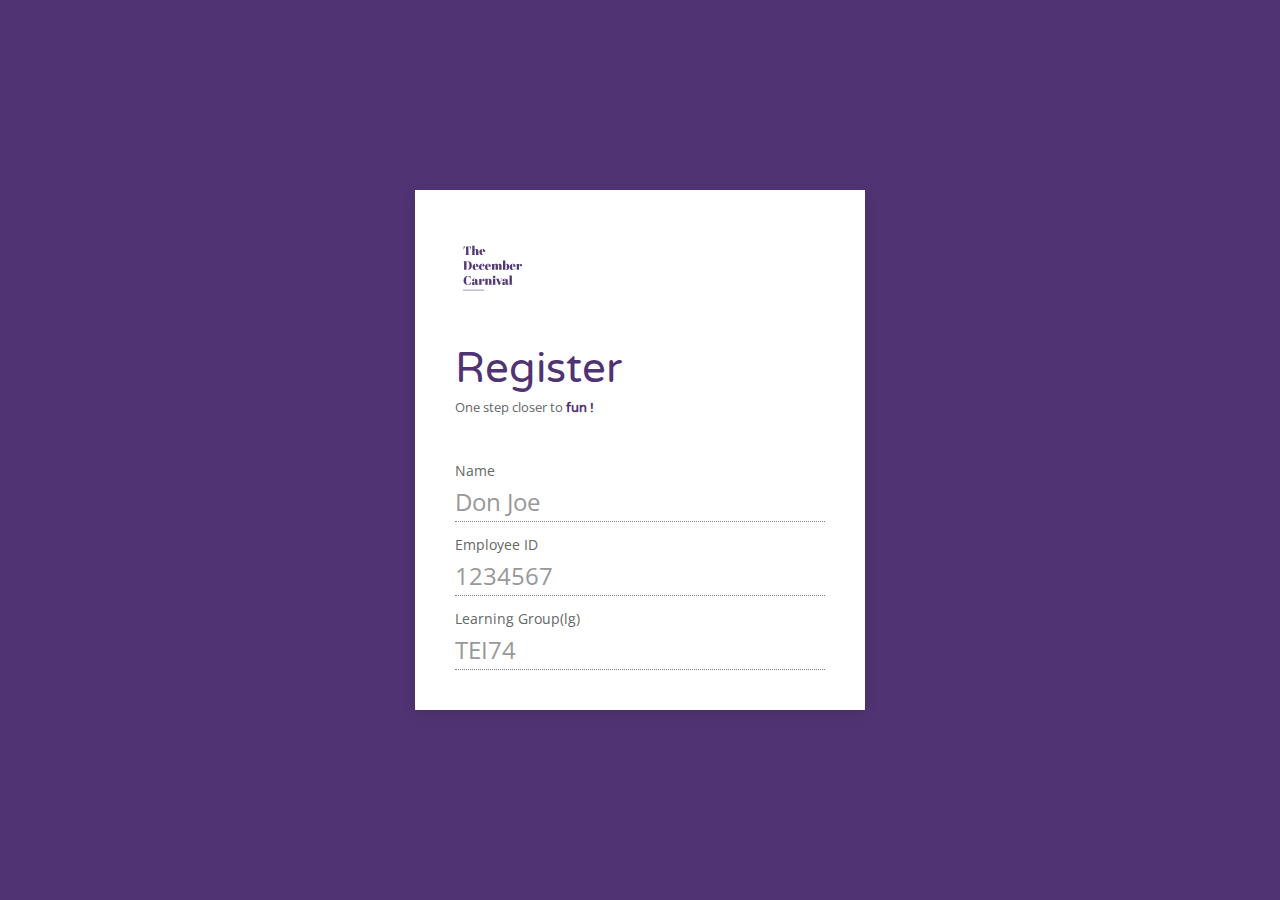
==== commit ef586081: "Auto-generated commit" ====
--- a/index.html
+++ b/index.html
@@ -1 +1 @@
-<!doctype html><html lang="en"><head><meta charset="utf-8"><title>The November Carnival</title><meta name="viewport" content="width=device-width,initial-scale=1"><link rel="manifest" href="assets/favicons/manifest.json"><link rel="apple-touch-icon" sizes="180x180" href="assets/favicons/apple-touch-icon.png"><link rel="icon" type="image/png" sizes="32x32" href="assets/favicons/favicon-32x32.png"><link rel="icon" type="image/png" sizes="16x16" href="assets/favicons/favicon-16x16.png"><link rel="mask-icon" href="assets/favicons/safari-pinned-tab.svg" color="#ffffff"><meta name="apple-mobile-web-app-title" content="The November Carnival"><meta name="application-name" content="The November Carnival"><meta name="msapplication-TileColor" content="#533879"><meta name="msapplication-TileImage" content="assets/mstile-144x144.png"><meta name="theme-color" content="#533879"><base href="./"><link href="styles.c36668cfe9233a638088.bundle.css" rel="stylesheet"/></head><body><nc-root></nc-root><script type="text/javascript" src="inline.7b912795f9f4fcc328bb.bundle.js"></script><script type="text/javascript" src="polyfills.ad37cd45a71cb38eee76.bundle.js"></script><script type="text/javascript" src="scripts.a044835e3a3e271d23a9.bundle.js"></script><script type="text/javascript" src="main.7227c321c526da7ff3a1.bundle.js"></script></body></html>+<!doctype html><html lang="en"><head><meta charset="utf-8"><title>The November Carnival</title><meta name="viewport" content="width=device-width,initial-scale=1"><link rel="manifest" href="assets/favicons/manifest.json"><link rel="apple-touch-icon" sizes="180x180" href="assets/favicons/apple-touch-icon.png"><link rel="icon" type="image/png" sizes="32x32" href="assets/favicons/favicon-32x32.png"><link rel="icon" type="image/png" sizes="16x16" href="assets/favicons/favicon-16x16.png"><link rel="mask-icon" href="assets/favicons/safari-pinned-tab.svg" color="#ffffff"><meta name="apple-mobile-web-app-title" content="The November Carnival"><meta name="application-name" content="The November Carnival"><meta name="msapplication-TileColor" content="#533879"><meta name="msapplication-TileImage" content="assets/mstile-144x144.png"><meta name="theme-color" content="#533879"><base href="./"><link href="styles.c36668cfe9233a638088.bundle.css" rel="stylesheet"/></head><body><nc-root></nc-root><script type="text/javascript" src="inline.8e662cecc878639f43cd.bundle.js"></script><script type="text/javascript" src="polyfills.ad37cd45a71cb38eee76.bundle.js"></script><script type="text/javascript" src="scripts.a044835e3a3e271d23a9.bundle.js"></script><script type="text/javascript" src="main.c51b89686191c3745c95.bundle.js"></script></body></html>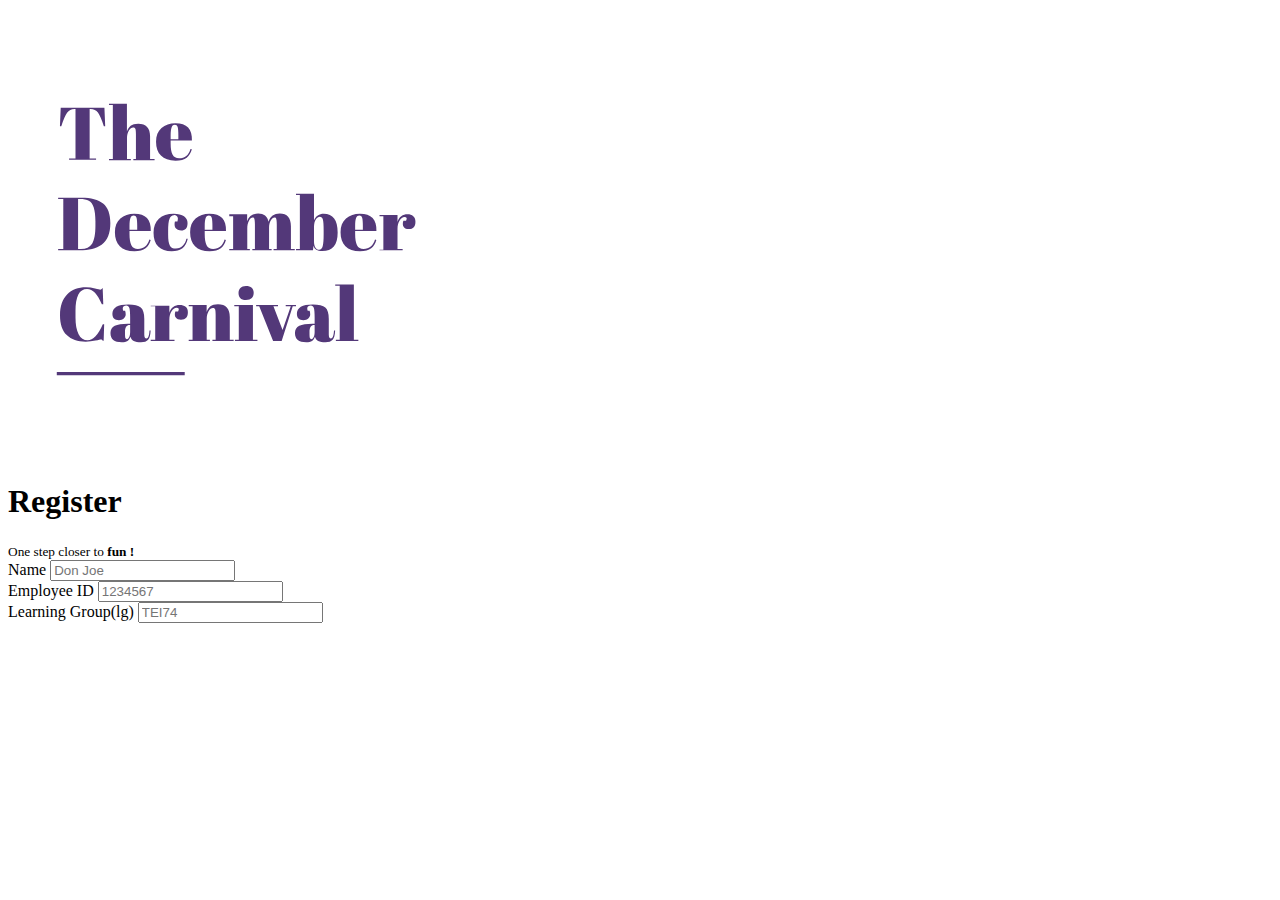
==== commit e72bfd8f: "Auto-generated commit" ====
--- a/index.html
+++ b/index.html
@@ -1 +1,9 @@
-<!doctype html><html lang="en"><head><meta charset="utf-8"><title>The November Carnival</title><meta name="viewport" content="width=device-width,initial-scale=1"><link rel="manifest" href="assets/favicons/manifest.json"><link rel="apple-touch-icon" sizes="180x180" href="assets/favicons/apple-touch-icon.png"><link rel="icon" type="image/png" sizes="32x32" href="assets/favicons/favicon-32x32.png"><link rel="icon" type="image/png" sizes="16x16" href="assets/favicons/favicon-16x16.png"><link rel="mask-icon" href="assets/favicons/safari-pinned-tab.svg" color="#ffffff"><meta name="apple-mobile-web-app-title" content="The November Carnival"><meta name="application-name" content="The November Carnival"><meta name="msapplication-TileColor" content="#533879"><meta name="msapplication-TileImage" content="assets/mstile-144x144.png"><meta name="theme-color" content="#533879"><base href="./"><link href="styles.c36668cfe9233a638088.bundle.css" rel="stylesheet"/></head><body><nc-root></nc-root><script type="text/javascript" src="inline.8e662cecc878639f43cd.bundle.js"></script><script type="text/javascript" src="polyfills.ad37cd45a71cb38eee76.bundle.js"></script><script type="text/javascript" src="scripts.a044835e3a3e271d23a9.bundle.js"></script><script type="text/javascript" src="main.c51b89686191c3745c95.bundle.js"></script></body></html>+<!doctype html><html lang="en"><head><meta charset="utf-8"><title>The December Carnival</title><meta name="viewport" content="width=device-width,initial-scale=1"><link rel="manifest" href="assets/favicons/manifest.json"><link rel="apple-touch-icon" sizes="180x180" href="assets/favicons/apple-touch-icon.png"><link rel="icon" type="image/png" sizes="32x32" href="assets/favicons/favicon-32x32.png"><link rel="icon" type="image/png" sizes="16x16" href="assets/favicons/favicon-16x16.png"><link rel="mask-icon" href="assets/favicons/safari-pinned-tab.svg" color="#ffffff"><meta name="apple-mobile-web-app-title" content="The December Carnival"><meta name="application-name" content="The November Carnival"><meta name="msapplication-TileColor" content="#533879"><meta name="msapplication-TileImage" content="assets/mstile-144x144.png"><meta name="theme-color" content="#533879"><base href="./"><link href="styles.560ebbe04e5b482c5f3a.bundle.css" rel="stylesheet"/></head><body><nc-root></nc-root><script>(function (i, s, o, g, r, a, m) {
+    i['GoogleAnalyticsObject'] = r; i[r] = i[r] || function () {
+      (i[r].q = i[r].q || []).push(arguments)
+    }, i[r].l = 1 * new Date(); a = s.createElement(o),
+      m = s.getElementsByTagName(o)[0]; a.async = 1; a.src = g; m.parentNode.insertBefore(a, m)
+    })(window, document, 'script', 'https://www.google-analytics.com/analytics.js', 'ga');
+    ga('create', 'UA-110134048-1', 'auto');
+    ga('require', 'linkid');
+    ga('send', 'pageview');</script><script type="text/javascript" src="inline.8dcb4550d1731498a538.bundle.js"></script><script type="text/javascript" src="polyfills.ad37cd45a71cb38eee76.bundle.js"></script><script type="text/javascript" src="scripts.a044835e3a3e271d23a9.bundle.js"></script><script type="text/javascript" src="main.24277f53b311284ad5bc.bundle.js"></script></body></html>